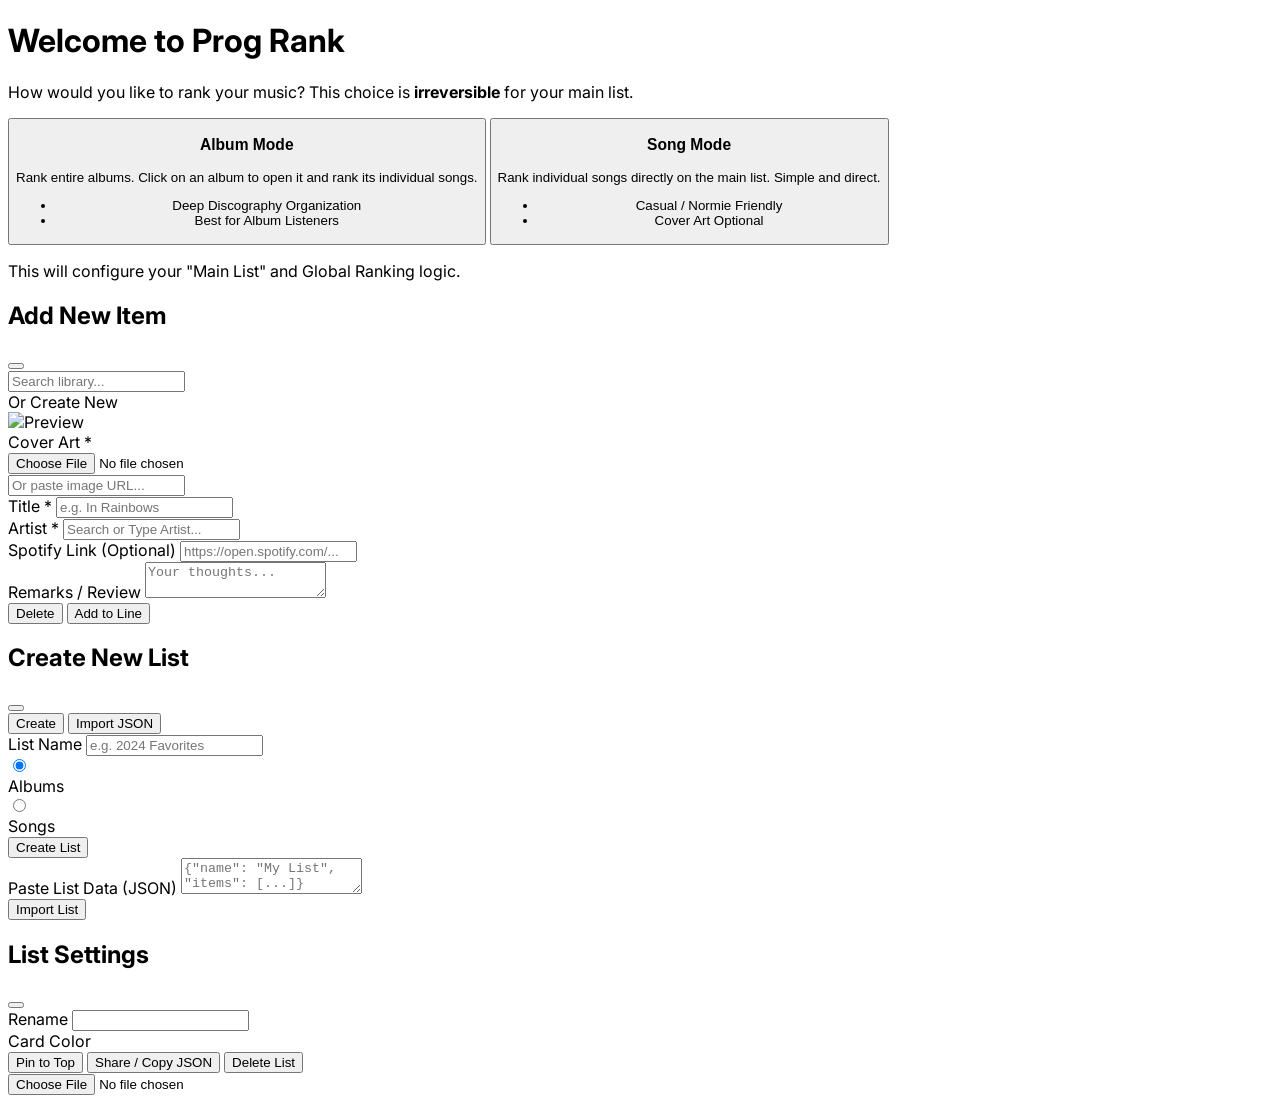
==== index.html @ d6fa0909 "early aplha version" ====
<!DOCTYPE html>
<html lang="en">
<head>
    <meta charset="UTF-8">
    <meta name="viewport" content="width=device-width, initial-scale=1.0">
    <title>Prog Rank</title>
    <!-- Tailwind CSS -->
    <script src="https://cdn.tailwindcss.com"></script>
    <!-- Lucide Icons -->
    <script src="https://unpkg.com/lucide@latest"></script>
    <!-- Google Fonts -->
    <style>
        @import url('https://fonts.googleapis.com/css2?family=Inter:wght@400;500;700;900&display=swap');
        
        body { font-family: 'Inter', sans-serif; }

        /* Custom Scrollbar */
        .custom-scrollbar::-webkit-scrollbar { width: 8px; height: 8px; }
        .custom-scrollbar::-webkit-scrollbar-track { background: #171717; }
        .custom-scrollbar::-webkit-scrollbar-thumb { background: #404040; border-radius: 4px; }
        .custom-scrollbar::-webkit-scrollbar-thumb:hover { background: #525252; }

        /* Dragging Classes */
        .dragging { opacity: 0.5; border: 2px dashed #a855f7; }
        
        /* Animation */
        @keyframes fadeInOut {
            0% { opacity: 0; transform: translateY(20px); }
            10% { opacity: 1; transform: translateY(0); }
            90% { opacity: 1; transform: translateY(0); }
            100% { opacity: 0; transform: translateY(-20px); }
        }
        .notification-toast { animation: fadeInOut 3s forwards; }

        /* Range Slider */
        input[type=range]::-webkit-slider-thumb {
            -webkit-appearance: none;
            height: 16px; width: 16px;
            border-radius: 50%; background: #a855f7;
            cursor: pointer; margin-top: -6px;
        }
        input[type=range]::-webkit-slider-runnable-track {
            width: 100%; height: 4px;
            cursor: pointer; background: #404040;
            border-radius: 2px;
        }
    </style>
</head>
<body class="bg-neutral-900 text-neutral-100 h-screen flex flex-col overflow-hidden selection:bg-purple-500 selection:text-white">

    <!-- Header -->
    <header class="p-4 border-b border-neutral-800 flex flex-col md:flex-row gap-4 md:items-center justify-between z-10 bg-neutral-900/95 backdrop-blur shrink-0 transition-all duration-300" id="header-container">
        <!-- Injected by JS -->
    </header>
    
    <!-- Global Search Results -->
    <div id="global-search-results" class="absolute top-[80px] left-4 right-4 md:left-20 md:w-96 bg-neutral-900 border border-neutral-700 rounded-xl shadow-2xl z-50 hidden max-h-96 overflow-y-auto custom-scrollbar"></div>

    <!-- Main Content Area -->
    <main id="main-content" class="flex-1 relative overflow-hidden w-full h-full">
        <!-- Content injected by JS -->
    </main>

    <!-- Notification Toast -->
    <div id="toast-container" class="fixed bottom-4 right-4 z-[100] flex flex-col gap-2 pointer-events-none"></div>

    <!-- Modal: Setup (First Time) -->
    <div id="setup-modal-overlay" class="fixed inset-0 z-[60] flex items-center justify-center p-4 bg-black/90 backdrop-blur-md hidden opacity-0 transition-opacity duration-200">
        <div class="bg-neutral-900 border border-neutral-700 w-full max-w-2xl rounded-2xl shadow-2xl overflow-hidden p-8">
            <h1 class="text-3xl font-black text-center mb-2 text-transparent bg-clip-text bg-gradient-to-r from-purple-400 to-pink-600">Welcome to Prog Rank</h1>
            <p class="text-center text-neutral-400 mb-8">How would you like to rank your music? This choice is <strong>irreversible</strong> for your main list.</p>
            
            <div class="grid grid-cols-1 md:grid-cols-2 gap-6">
                <button onclick="selectMainListType('albums')" class="group p-6 rounded-xl bg-neutral-800 border-2 border-neutral-700 hover:border-purple-500 hover:bg-neutral-800/80 transition-all text-left relative overflow-hidden">
                    <div class="absolute inset-0 bg-gradient-to-br from-purple-500/10 to-transparent opacity-0 group-hover:opacity-100 transition-opacity"></div>
                    <div class="w-12 h-12 bg-neutral-900 rounded-full flex items-center justify-center mb-4 text-purple-400 group-hover:scale-110 transition-transform"><i data-lucide="disc" class="w-6 h-6"></i></div>
                    <h3 class="text-xl font-bold text-white mb-2">Album Mode</h3>
                    <p class="text-sm text-neutral-400 leading-relaxed">Rank entire albums. Click on an album to open it and rank its individual songs.</p>
                    <ul class="mt-4 space-y-2 text-xs text-neutral-500">
                        <li class="flex items-center gap-2"><i data-lucide="check" class="w-3 h-3 text-green-500"></i> Deep Discography Organization</li>
                        <li class="flex items-center gap-2"><i data-lucide="check" class="w-3 h-3 text-green-500"></i> Best for Album Listeners</li>
                    </ul>
                </button>

                <button onclick="selectMainListType('songs')" class="group p-6 rounded-xl bg-neutral-800 border-2 border-neutral-700 hover:border-blue-500 hover:bg-neutral-800/80 transition-all text-left relative overflow-hidden">
                    <div class="absolute inset-0 bg-gradient-to-br from-blue-500/10 to-transparent opacity-0 group-hover:opacity-100 transition-opacity"></div>
                    <div class="w-12 h-12 bg-neutral-900 rounded-full flex items-center justify-center mb-4 text-blue-400 group-hover:scale-110 transition-transform"><i data-lucide="music" class="w-6 h-6"></i></div>
                    <h3 class="text-xl font-bold text-white mb-2">Song Mode</h3>
                    <p class="text-sm text-neutral-400 leading-relaxed">Rank individual songs directly on the main list. Simple and direct.</p>
                    <ul class="mt-4 space-y-2 text-xs text-neutral-500">
                        <li class="flex items-center gap-2"><i data-lucide="check" class="w-3 h-3 text-green-500"></i> Casual / Normie Friendly</li>
                        <li class="flex items-center gap-2"><i data-lucide="check" class="w-3 h-3 text-green-500"></i> Cover Art Optional</li>
                    </ul>
                </button>
            </div>
            <p class="mt-6 text-xs text-center text-neutral-600">This will configure your "Main List" and Global Ranking logic.</p>
        </div>
    </div>

    <!-- Modal: Add/Edit Item -->
    <div id="modal-overlay" class="fixed inset-0 z-50 flex items-center justify-center p-4 bg-black/60 backdrop-blur-sm hidden opacity-0 transition-opacity duration-200">
        <div class="bg-neutral-900 border border-neutral-700 w-full max-w-md rounded-2xl shadow-2xl overflow-hidden transform scale-95 transition-transform duration-200 flex flex-col max-h-[90vh]" id="modal-content">
            <div class="p-6 overflow-y-auto custom-scrollbar">
                <div class="flex justify-between items-center mb-6">
                    <h2 id="modal-title" class="text-2xl font-bold">Add New Item</h2>
                    <button id="btn-close-modal" class="text-neutral-500 hover:text-white">
                        <i data-lucide="x" class="w-6 h-6"></i>
                    </button>
                </div>

                <!-- Library Search -->
                <div id="library-search-section" class="mb-6 hidden">
                    <div class="relative">
                        <i data-lucide="search" class="absolute left-3 top-1/2 -translate-y-1/2 w-4 h-4 text-neutral-500"></i>
                        <input type="text" id="input-search-library" class="w-full bg-neutral-800 border-transparent focus:border-purple-500 focus:ring-0 rounded-lg pl-10 pr-4 py-2 text-white placeholder-neutral-500 text-sm" placeholder="Search library...">
                    </div>
                    <div id="library-results" class="mt-2 space-y-2 max-h-40 overflow-y-auto custom-scrollbar hidden"></div>
                    <div class="mt-4 flex items-center gap-2">
                        <div class="h-px bg-neutral-800 flex-1"></div>
                        <span class="text-xs text-neutral-500 uppercase">Or Create New</span>
                        <div class="h-px bg-neutral-800 flex-1"></div>
                    </div>
                </div>

                <!-- Form Fields -->
                <div class="space-y-4">
                    <!-- Image -->
                    <div class="flex flex-col items-center mb-4" id="cover-section">
                        <div id="cover-upload-trigger" class="w-32 h-32 rounded-xl bg-neutral-800 border-2 border-dashed border-neutral-600 hover:border-purple-500 hover:bg-neutral-800/80 cursor-pointer flex flex-col items-center justify-center transition-all overflow-hidden relative group mb-3">
                            <div id="cover-preview-container" class="w-full h-full absolute inset-0 hidden">
                                <img id="cover-preview" src="" alt="Preview" class="w-full h-full object-cover">
                                <div class="absolute inset-0 bg-black/50 flex items-center justify-center opacity-0 group-hover:opacity-100 transition-opacity">
                                    <i data-lucide="upload" class="w-6 h-6 text-white"></i>
                                </div>
                            </div>
                            <div id="cover-placeholder" class="flex flex-col items-center">
                                <i data-lucide="image" class="w-8 h-8 text-neutral-500 mb-2"></i>
                                <span class="text-xs text-neutral-400" id="cover-label-text">Cover Art *</span>
                            </div>
                        </div>
                        <input type="file" id="file-input" class="hidden" accept="image/*">
                        <div class="w-full relative" id="cover-url-container">
                            <i data-lucide="link" class="absolute left-3 top-1/2 -translate-y-1/2 w-3 h-3 text-neutral-500"></i>
                            <input type="text" id="input-cover-url" class="w-full bg-neutral-800 border-transparent focus:border-purple-500 focus:ring-0 rounded-lg pl-9 pr-3 py-1.5 text-xs text-white placeholder-neutral-500" placeholder="Or paste image URL...">
                        </div>
                    </div>

                    <div>
                        <label class="block text-xs uppercase tracking-wider text-neutral-500 mb-1" id="label-title">Title <span class="text-red-500">*</span></label>
                        <input type="text" id="input-title" class="w-full bg-neutral-800 border-transparent focus:border-purple-500 focus:ring-0 rounded-lg px-4 py-2 text-white placeholder-neutral-500 outline-none" placeholder="e.g. In Rainbows">
                    </div>

                    <div id="field-artist-container" class="relative">
                        <label class="block text-xs uppercase tracking-wider text-neutral-500 mb-1">Artist <span class="text-red-500">*</span></label>
                        <input type="text" id="input-artist" class="w-full bg-neutral-800 border-transparent focus:border-purple-500 focus:ring-0 rounded-lg px-4 py-2 text-white placeholder-neutral-500 outline-none" placeholder="Search or Type Artist...">
                        <div id="artist-suggestions" class="absolute left-0 right-0 top-full mt-1 bg-neutral-800 border border-neutral-700 rounded-lg shadow-xl z-50 hidden max-h-32 overflow-y-auto custom-scrollbar"></div>
                    </div>

                    <div id="field-link-container">
                        <label class="block text-xs uppercase tracking-wider text-neutral-500 mb-1">Spotify Link (Optional)</label>
                        <input type="text" id="input-link" class="w-full bg-neutral-800 border-transparent focus:border-purple-500 focus:ring-0 rounded-lg px-4 py-2 text-white placeholder-neutral-500 outline-none" placeholder="https://open.spotify.com/...">
                    </div>

                    <!-- Remarks Field -->
                    <div>
                        <label class="block text-xs uppercase tracking-wider text-neutral-500 mb-1">Remarks / Review</label>
                        <textarea id="input-remarks" class="w-full bg-neutral-800 border-transparent focus:border-purple-500 focus:ring-0 rounded-lg px-4 py-2 text-white placeholder-neutral-500 outline-none text-sm resize-none h-20" placeholder="Your thoughts..."></textarea>
                    </div>

                    <div class="pt-4 flex gap-3">
                        <button id="btn-delete" class="hidden flex-1 bg-red-500/10 hover:bg-red-500/20 text-red-500 py-2.5 rounded-lg font-bold transition-colors">
                            Delete
                        </button>
                        <button id="btn-save" class="flex-1 bg-white text-black hover:bg-neutral-200 py-2.5 rounded-lg font-bold transition-colors">
                            Add to Line
                        </button>
                    </div>
                </div>
            </div>
        </div>
    </div>

    <!-- Modal: Create/Import List -->
    <div id="list-modal-overlay" class="fixed inset-0 z-50 flex items-center justify-center p-4 bg-black/60 backdrop-blur-sm hidden opacity-0 transition-opacity duration-200">
        <div class="bg-neutral-900 border border-neutral-700 w-full max-w-md rounded-2xl shadow-2xl overflow-hidden transform scale-95 transition-transform duration-200">
            <div class="p-6">
                <div class="flex justify-between items-center mb-6">
                    <h2 class="text-2xl font-bold" id="list-modal-heading">Create New List</h2>
                    <button id="btn-close-list-modal" class="text-neutral-500 hover:text-white">
                        <i data-lucide="x" class="w-6 h-6"></i>
                    </button>
                </div>
                
                <div class="flex gap-4 mb-4 border-b border-neutral-800 pb-2" id="list-modal-tabs">
                    <button id="tab-create" class="text-sm font-bold text-white border-b-2 border-purple-500 pb-2 -mb-2.5">Create</button>
                    <button id="tab-import" class="text-sm font-bold text-neutral-500 hover:text-white pb-2">Import JSON</button>
                </div>

                <div id="view-create-list" class="space-y-4">
                    <div>
                        <label class="block text-xs uppercase tracking-wider text-neutral-500 mb-1">List Name</label>
                        <input type="text" id="input-list-name" class="w-full bg-neutral-800 border-transparent focus:border-purple-500 focus:ring-0 rounded-lg px-4 py-2 text-white placeholder-neutral-500 outline-none" placeholder="e.g. 2024 Favorites">
                    </div>
                    
                    <div class="grid grid-cols-2 gap-3">
                        <label class="cursor-pointer">
                            <input type="radio" name="new-list-type" value="albums" class="peer sr-only" checked>
                            <div class="p-3 rounded-lg border border-neutral-700 bg-neutral-800 peer-checked:border-purple-500 peer-checked:bg-purple-500/10 transition-all text-center">
                                <span class="font-bold text-sm block">Albums</span>
                            </div>
                        </label>
                        <label class="cursor-pointer">
                            <input type="radio" name="new-list-type" value="songs" class="peer sr-only">
                            <div class="p-3 rounded-lg border border-neutral-700 bg-neutral-800 peer-checked:border-blue-500 peer-checked:bg-blue-500/10 transition-all text-center">
                                <span class="font-bold text-sm block">Songs</span>
                            </div>
                        </label>
                    </div>

                    <button id="btn-create-list" class="w-full bg-white text-black hover:bg-neutral-200 py-2.5 rounded-lg font-bold transition-colors mt-4">Create List</button>
                </div>

                <div id="view-import-list" class="space-y-4 hidden">
                    <div>
                        <label class="block text-xs uppercase tracking-wider text-neutral-500 mb-1">Paste List Data (JSON)</label>
                        <textarea id="input-import-json" class="w-full h-32 bg-neutral-800 border-transparent focus:border-purple-500 focus:ring-0 rounded-lg px-4 py-2 text-white placeholder-neutral-500 outline-none text-xs font-mono" placeholder='{"name": "My List", "items": [...]}'></textarea>
                    </div>
                    <button id="btn-import-list" class="w-full bg-purple-600 text-white hover:bg-purple-500 py-2.5 rounded-lg font-bold transition-colors mt-4">Import List</button>
                </div>
            </div>
        </div>
    </div>

    <!-- Modal: List Options -->
    <div id="list-options-modal-overlay" class="fixed inset-0 z-50 flex items-center justify-center p-4 bg-black/60 backdrop-blur-sm hidden opacity-0 transition-opacity duration-200">
        <div class="bg-neutral-900 border border-neutral-700 w-full max-w-sm rounded-2xl shadow-2xl overflow-hidden transform scale-95 transition-transform duration-200">
            <div class="p-6">
                <div class="flex justify-between items-center mb-6">
                    <h2 class="text-xl font-bold">List Settings</h2>
                    <button id="btn-close-options-modal" class="text-neutral-500 hover:text-white">
                        <i data-lucide="x" class="w-6 h-6"></i>
                    </button>
                </div>
                
                <div class="space-y-4">
                    <div>
                        <label class="block text-xs uppercase tracking-wider text-neutral-500 mb-1">Rename</label>
                        <input type="text" id="input-rename-list" class="w-full bg-neutral-800 border-transparent focus:border-purple-500 focus:ring-0 rounded-lg px-4 py-2 text-white outline-none">
                    </div>
                    <div>
                        <label class="block text-xs uppercase tracking-wider text-neutral-500 mb-2">Card Color</label>
                        <div class="flex gap-2 flex-wrap" id="color-picker-container"></div>
                    </div>
                    <div class="pt-4 border-t border-neutral-800 mt-4 space-y-2">
                        <button id="btn-pin-list" class="w-full flex items-center justify-center gap-2 bg-neutral-800 hover:bg-neutral-700 text-white py-2.5 rounded-lg font-bold transition-colors">
                            <i data-lucide="pin" class="w-4 h-4"></i> Pin to Top
                        </button>
                        <button id="btn-share-list" class="w-full flex items-center justify-center gap-2 bg-neutral-800 hover:bg-neutral-700 text-white py-2.5 rounded-lg font-bold transition-colors">
                            <i data-lucide="share-2" class="w-4 h-4"></i> Share / Copy JSON
                        </button>
                        <button id="btn-delete-list" class="w-full flex items-center justify-center gap-2 bg-red-500/10 hover:bg-red-500/20 text-red-500 py-2.5 rounded-lg font-bold transition-colors">
                            <i data-lucide="trash-2" class="w-4 h-4"></i> Delete List
                        </button>
                    </div>
                </div>
            </div>
        </div>
    </div>

    <!-- Modal: Artist Profile Pic Upload -->
    <input type="file" id="artist-pic-input" class="hidden" accept="image/*">

    <script>
        const STORAGE_KEY = 'prog_rank_data_v1';
        const LIST_COLORS = ['bg-neutral-800', 'bg-red-900/40', 'bg-orange-900/40', 'bg-amber-900/40', 'bg-green-900/40', 'bg-emerald-900/40', 'bg-teal-900/40', 'bg-cyan-900/40', 'bg-sky-900/40', 'bg-blue-900/40', 'bg-indigo-900/40', 'bg-violet-900/40', 'bg-purple-900/40', 'bg-fuchsia-900/40', 'bg-pink-900/40', 'bg-rose-900/40'];

        const generateId = () => {
            if (typeof crypto !== 'undefined' && crypto.randomUUID) return crypto.randomUUID();
            return 'id-' + Date.now() + '-' + Math.random().toString(36).substr(2, 9);
        };

        const showToast = (message) => {
            const container = document.getElementById('toast-container');
            const toast = document.createElement('div');
            toast.className = 'bg-neutral-800 border border-neutral-600 text-white px-4 py-3 rounded-lg shadow-xl flex items-center gap-3 notification-toast pointer-events-auto';
            toast.innerHTML = `<i data-lucide="info" class="w-5 h-5 text-purple-400"></i> <span class="text-sm font-medium">${message}</span>`;
            container.appendChild(toast);
            lucide.createIcons({ root: toast });
            setTimeout(() => toast.remove(), 3000);
        };

        let state = {
            mainListType: null, // 'albums' | 'songs'
            library: [],
            lists: [],
            artists: {}, 
            
            history: [], 
            currentView: 'dashboard', 
            activeListId: null,
            activeAlbumId: null,
            activeArtistName: null,
            
            viewMode: 'horizontal',
            showMetrics: false,
            zoomLevel: 1,
            isReadOnly: false, 
            globalSort: 'avg', // 'avg' | 'user'
            calibrateGlobal: false, // NEW
            
            isDragging: false,
            draggedId: null,
            dragStartX: 0,
            isClickCandidate: false,
            
            modalOpen: false,
            editMode: false,
            editId: null,
            tempItem: { title: '', artist: '', link: '', cover: '', remarks: '' },
            originalItemForEdit: null,
            
            listModalOpen: false,
            listOptionsOpen: false,
            optionsListId: null,
            deleteConfirmState: false,
            draggedListIdx: null
        };

        // DOM Element References (Cached)
        const els = {
            header: document.getElementById('header-container'),
            mainContent: document.getElementById('main-content'),
            searchResults: document.getElementById('global-search-results'),
            setupModalOverlay: document.getElementById('setup-modal-overlay'),
            modalOverlay: document.getElementById('modal-overlay'),
            modalContent: document.getElementById('modal-content'),
            modalTitle: document.getElementById('modal-title'),
            btnCloseModal: document.getElementById('btn-close-modal'),
            coverSection: document.getElementById('cover-section'),
            coverTrigger: document.getElementById('cover-upload-trigger'),
            fileInput: document.getElementById('file-input'),
            inputCoverUrl: document.getElementById('input-cover-url'),
            coverUrlContainer: document.getElementById('cover-url-container'),
            coverPreviewContainer: document.getElementById('cover-preview-container'),
            coverPreview: document.getElementById('cover-preview'),
            coverPlaceholder: document.getElementById('cover-placeholder'),
            coverLabelText: document.getElementById('cover-label-text'),
            inputTitle: document.getElementById('input-title'),
            inputArtist: document.getElementById('input-artist'),
            artistSuggestions: document.getElementById('artist-suggestions'),
            inputLink: document.getElementById('input-link'),
            inputRemarks: document.getElementById('input-remarks'),
            fieldArtist: document.getElementById('field-artist-container'),
            fieldLink: document.getElementById('field-link-container'),
            labelTitle: document.getElementById('label-title'),
            btnSave: document.getElementById('btn-save'),
            btnDelete: document.getElementById('btn-delete'),
            searchSection: document.getElementById('library-search-section'),
            inputSearchLib: document.getElementById('input-search-library'),
            libraryResults: document.getElementById('library-results'),
            listModalOverlay: document.getElementById('list-modal-overlay'),
            btnCloseListModal: document.getElementById('btn-close-list-modal'),
            inputListName: document.getElementById('input-list-name'),
            inputImportJson: document.getElementById('input-import-json'),
            btnCreateList: document.getElementById('btn-create-list'),
            btnImportList: document.getElementById('btn-import-list'),
            tabCreate: document.getElementById('tab-create'),
            tabImport: document.getElementById('tab-import'),
            viewCreateList: document.getElementById('view-create-list'),
            viewImportList: document.getElementById('view-import-list'),
            listModalHeading: document.getElementById('list-modal-heading'),
            listOptionsOverlay: document.getElementById('list-options-modal-overlay'),
            btnCloseOptionsModal: document.getElementById('btn-close-options-modal'),
            inputRenameList: document.getElementById('input-rename-list'),
            colorPickerContainer: document.getElementById('color-picker-container'),
            btnDeleteList: document.getElementById('btn-delete-list'),
            btnShareList: document.getElementById('btn-share-list'),
            btnPinList: document.getElementById('btn-pin-list'),
            artistPicInput: document.getElementById('artist-pic-input')
        };

        // --- Core Functions ---

        function init() {
            // VibeScale V5 -> Prog Rank V1 migration
            const legacyKey = 'album_ranker_data_v5';
            const savedLegacy = localStorage.getItem(legacyKey);
            const saved = localStorage.getItem(STORAGE_KEY);
            
            if (saved) {
                const parsed = JSON.parse(saved);
                state.library = parsed.library || [];
                state.lists = parsed.lists || [];
                state.artists = parsed.artists || {};
                state.mainListType = parsed.mainListType || null;
            } else if (savedLegacy) {
                // Migration
                const parsed = JSON.parse(savedLegacy);
                state.library = parsed.library || [];
                state.lists = parsed.lists || [];
                state.artists = parsed.artists || {};
                // Legacy users are assumed to be using 'albums' mode
                state.mainListType = 'albums';
                state.lists.forEach(l => l.type = 'albums');
            }

            // Check Setup
            if (!state.mainListType) {
                // If we have lists but no type (unlikely due to above, but safe check), default to albums
                if (state.lists.length > 0 && state.lists[0].items.length > 0) {
                    state.mainListType = 'albums';
                    state.lists.forEach(l => l.type = 'albums');
                } else {
                    // Show Setup Modal
                    renderSetupModal();
                }
            }

            if (!state.lists.some(l => l.isMain)) {
                // Create default if missing
                if(state.mainListType) {
                   createDefaultMainList();
                }
            }
            
            setupEventListeners();
            render();
            renderColorPicker();
        }

        function createDefaultMainList() {
            state.lists.push({
                id: generateId(),
                name: state.mainListType === 'albums' ? "My Album Rankings" : "My Song Rankings",
                items: [],
                color: 'bg-neutral-800',
                isMain: true,
                isPinned: true,
                type: state.mainListType
            });
            saveData();
        }

        function selectMainListType(type) {
            state.mainListType = type;
            els.setupModalOverlay.classList.add('opacity-0');
            setTimeout(() => els.setupModalOverlay.classList.add('hidden'), 200);
            
            // Wipe lists and start fresh if they had nothing (which they shouldnt if they saw modal)
            state.lists = [];
            createDefaultMainList();
            saveData();
            render();
        }

        function renderSetupModal() {
            els.setupModalOverlay.classList.remove('hidden');
            setTimeout(() => els.setupModalOverlay.classList.remove('opacity-0'), 10);
            lucide.createIcons({ root: els.setupModalOverlay });
        }

        function saveData() {
            localStorage.setItem(STORAGE_KEY, JSON.stringify({
                library: state.library,
                lists: state.lists,
                artists: state.artists,
                mainListType: state.mainListType
            }));
            render();
        }

        function saveDataNoRender() {
            localStorage.setItem(STORAGE_KEY, JSON.stringify({
                library: state.library,
                lists: state.lists,
                artists: state.artists,
                mainListType: state.mainListType
            }));
        }

        function renderColorPicker() {
            els.colorPickerContainer.innerHTML = '';
            LIST_COLORS.forEach(color => {
                const btn = document.createElement('button');
                btn.className = `w-8 h-8 rounded-full ${color} border-2 border-transparent hover:border-white transition-all`;
                btn.onclick = () => updateListColor(color);
                els.colorPickerContainer.appendChild(btn);
            });
        }

        function getArtistStats(artistName) {
            const mainList = state.lists.find(l => l.isMain);
            if (!mainList) return { avg: 0, count: 0 };
            
            const artistItems = mainList.items.filter(i => i.artist.toLowerCase() === artistName.toLowerCase());
            
            if (artistItems.length === 0) return { avg: 0, count: 0 };
            
            // Logic differs by mode
            if (state.mainListType === 'albums') {
                const total = artistItems.reduce((sum, alb) => sum + alb.score, 0);
                return {
                    avg: (total / artistItems.length).toFixed(1),
                    count: artistItems.length
                };
            } else {
                // Song Mode
                // Items ARE songs
                const total = artistItems.reduce((sum, song) => sum + song.score, 0);
                return {
                    avg: (total / artistItems.length).toFixed(1),
                    count: artistItems.length
                };
            }
        }

        function getArtistProfilePic(artistName) {
            const artistData = state.artists[artistName];
            if (artistData && artistData.profilePic) return artistData.profilePic;
            
            // Fallback to highest rated album/song cover
            const matches = state.library.filter(l => l.artist.toLowerCase() === artistName.toLowerCase() && l.cover);
            if (matches.length > 0) return matches[0].cover;
            return null;
        }

        // --- Navigation ---
        function navigateTo(view, params = {}) {
            state.history.push({
                view: state.currentView,
                activeListId: state.activeListId,
                activeAlbumId: state.activeAlbumId,
                activeArtistName: state.activeArtistName,
                isReadOnly: state.isReadOnly,
                zoomLevel: state.zoomLevel,
                calibrateGlobal: state.calibrateGlobal
            });

            state.currentView = view;
            state.activeListId = params.listId || null;
            state.activeAlbumId = params.albumId || null;
            state.activeArtistName = params.artistName || null;
            state.isReadOnly = params.readOnly || false;
            state.zoomLevel = params.zoom || 1;
            
            els.searchResults.classList.add('hidden');
            render();
        }

        function goBack() {
            if (state.history.length > 0) {
                const prev = state.history.pop();
                state.currentView = prev.view;
                state.activeListId = prev.activeListId;
                state.activeAlbumId = prev.activeAlbumId;
                state.activeArtistName = prev.activeArtistName;
                state.isReadOnly = prev.isReadOnly;
                state.zoomLevel = prev.zoomLevel;
                state.calibrateGlobal = prev.calibrateGlobal;
                render();
            } else {
                goHome(); 
            }
        }

        function goHome() {
            state.history = []; 
            state.currentView = 'dashboard';
            state.activeListId = null;
            state.activeAlbumId = null;
            state.activeArtistName = null;
            state.isReadOnly = false;
            els.searchResults.classList.add('hidden');
            render();
        }

        function goToList(listId) {
            navigateTo('list', { listId });
        }

        function goToAlbum(albumId, listId = null) {
            // Only valid for Album lists
            const list = state.lists.find(l => l.id === (listId || state.activeListId));
            if (list && list.type === 'songs') {
                // If song mode, maybe open details modal instead of navigating
                const song = list.items.find(i => i.id === albumId);
                if(song) openModal(song);
                return;
            }
            const lid = listId || state.activeListId;
            navigateTo('album', { albumId, listId: lid });
        }

        function goToArtistProfile(artistName) {
            navigateTo('artistProfile', { artistName });
        }

        function goToArtistAutoList(type) {
            // Type: 'albums' or 'songs'
            // If main list is songs, 'albums' auto list is impossible.
            if (state.mainListType === 'songs' && type === 'albums') return;
            navigateTo('artistAutoList', { listId: 'auto-' + type, readOnly: true, artistName: state.activeArtistName });
        }

        function goToComparison() {
            navigateTo('comparison', { artistName: state.activeArtistName });
        }

        function goToGlobalArtistRankings() {
            navigateTo('globalArtistRankings');
        }

        // --- Data Helpers ---
        function getActiveList() {
            if (state.activeListId && state.activeListId.startsWith('auto-')) {
                const mainList = state.lists.find(l => l.isMain) || state.lists[0];
                const artistName = state.activeArtistName;
                
                if (state.activeListId === 'auto-albums') {
                    const artistAlbums = mainList.items.filter(i => i.artist.toLowerCase() === artistName.toLowerCase());
                    return { name: `${artistName} Albums (Main)`, items: artistAlbums, isAuto: true, type: 'albums' };
                } else if (state.activeListId === 'auto-songs') {
                    // If Main List is Albums: Aggregate songs from albums
                    // If Main List is Songs: Just filter songs
                    if (state.mainListType === 'albums') {
                        const artistAlbums = mainList.items.filter(i => i.artist.toLowerCase() === artistName.toLowerCase());
                        let allSongs = [];
                        artistAlbums.forEach(alb => {
                            if(alb.songs) allSongs = allSongs.concat(alb.songs.map(s => ({...s, cover: alb.cover, artist: artistName})));
                        });
                        return { name: `${artistName} Songs (Main)`, items: allSongs, isAuto: true, type: 'songs' };
                    } else {
                         const artistSongs = mainList.items.filter(i => i.artist.toLowerCase() === artistName.toLowerCase());
                         return { name: `${artistName} Songs (Main)`, items: artistSongs, isAuto: true, type: 'songs' };
                    }
                }
            }
            return state.lists.find(l => l.id === state.activeListId);
        }

        function getActiveAlbum() {
            const list = getActiveList();
            if (!list) return null;
            if (list.type === 'songs' || state.activeListId === 'auto-songs') return null;
            return list.items.find(a => a.id === state.activeAlbumId);
        }

        function getCurrentItems() {
            if (state.currentView === 'album') {
                const album = getActiveAlbum();
                return album ? album.songs : [];
            } else if (state.currentView === 'list' || state.currentView === 'artistAutoList') {
                const list = getActiveList();
                return list ? list.items : [];
            }
            return [];
        }

        function getStats() {
            const list = getCurrentItems();
            if (!list || list.length === 0) return { min: 0, max: 100, range: 100 };
            const scores = list.map(a => a.score);
            const min = Math.min(0, ...scores);
            const max = Math.max(100, ...scores);
            return { min, max, range: max - min };
        }

        function getMetric(score) {
            const { min, range } = getStats();
            const normalized = (score - min) / range;
            return (normalized * 10).toFixed(1);
        }

        function getDynamicSize() {
            const { range } = getStats();
            const baseSize = 56;
            const scaleFactor = Math.sqrt(100 / Math.max(100, range));
            return Math.max(24, baseSize * scaleFactor);
        }

        // --- View Actions ---
        function toggleMetrics() {
            state.showMetrics = !state.showMetrics;
            render();
        }

        function toggleCalibration() {
            state.calibrateGlobal = !state.calibrateGlobal;
            render();
        }

        function setViewMode(mode) {
            state.viewMode = mode;
            render();
        }

        function zoomIn() {
            if (state.zoomLevel < 5) {
                state.zoomLevel += 0.5;
                render();
            }
        }

        function zoomOut() {
            if (state.zoomLevel > 1) {
                state.zoomLevel -= 0.5;
                render();
            }
        }

        function setGlobalSort(type) {
            state.globalSort = type;
            render();
        }

        function deleteArtist(artistName) {
            const safeName = artistName.replace(/'/g, "\\'");
            if(confirm(`Are you sure you want to delete ${artistName}? This will not remove their items from lists.`)) {
                delete state.artists[artistName];
                saveData();
                if(state.currentView === 'artistProfile' && state.activeArtistName === artistName) {
                    goBack();
                }
                showToast("Artist profile data deleted.");
            }
        }

        function openDiscographyList() {
            const artistName = state.activeArtistName;
            const listName = `Discography: ${artistName}`;
            let list = state.lists.find(l => l.name === listName);

            // Determine list type based on library content
            // The library structure depends on how items were added.
            // If main list is songs, library has songs. If albums, library has albums.
            // We'll trust state.mainListType for the created list type.
            
            if (!list) {
                const artistItems = state.library.filter(a => a.artist.toLowerCase() === artistName.toLowerCase());
                
                if (artistItems.length === 0) {
                    showToast("No items found for this artist in library.");
                    return;
                }
                
                list = {
                    id: generateId(),
                    name: listName,
                    color: 'bg-neutral-800',
                    type: state.mainListType || 'albums',
                    items: artistItems.map(libItem => ({
                        id: generateId(),
                        score: 50,
                        color: 'from-gray-700 to-gray-900',
                        title: libItem.title,
                        artist: libItem.artist,
                        cover: libItem.cover,
                        link: libItem.link,
                        songs: libItem.defaultSongs ? JSON.parse(JSON.stringify(libItem.defaultSongs)) : []
                    }))
                };
                state.lists.push(list);
                saveData();
                showToast(`Created new list: ${listName}`);
            } else {
                // Sync from library
                const artistItems = state.library.filter(a => a.artist.toLowerCase() === artistName.toLowerCase());
                let addedCount = 0;
                artistItems.forEach(libItem => {
                    const exists = list.items.find(i => i.title.toLowerCase() === libItem.title.toLowerCase());
                    if (!exists) {
                        list.items.push({
                            id: generateId(),
                            score: 50,
                            color: 'from-gray-700 to-gray-900',
                            title: libItem.title,
                            artist: libItem.artist,
                            cover: libItem.cover,
                            link: libItem.link,
                            songs: libItem.defaultSongs ? JSON.parse(JSON.stringify(libItem.defaultSongs)) : []
                        });
                        addedCount++;
                    }
                });
                if(addedCount > 0) {
                    saveData();
                    showToast(`Added ${addedCount} new items to list.`);
                }
            }
            
            goToList(list.id);
        }

        // --- List Modal Functions ---
        function openListModal() {
            setListModalTab('create');
            els.listModalOverlay.classList.remove('hidden');
            setTimeout(() => els.listModalOverlay.classList.remove('opacity-0'), 10);
        }

        function closeListModal() {
            els.listModalOverlay.classList.add('opacity-0');
            setTimeout(() => els.listModalOverlay.classList.add('hidden'), 200);
        }

        function setListModalTab(tab) {
            if (tab === 'create') {
                els.tabCreate.className = 'text-sm font-bold text-white border-b-2 border-purple-500 pb-2 -mb-2.5';
                els.tabImport.className = 'text-sm font-bold text-neutral-500 hover:text-white pb-2';
                els.viewCreateList.classList.remove('hidden');
                els.viewImportList.classList.add('hidden');
                els.listModalHeading.innerText = 'Create New List';
                els.inputListName.value = '';
                els.inputListName.focus();
                // Reset radio to mainListType or 'albums'
                const radios = document.getElementsByName('new-list-type');
                for(let r of radios) {
                    if (r.value === (state.mainListType || 'albums')) r.checked = true;
                }
            } else {
                els.tabImport.className = 'text-sm font-bold text-white border-b-2 border-purple-500 pb-2 -mb-2.5';
                els.tabCreate.className = 'text-sm font-bold text-neutral-500 hover:text-white pb-2';
                els.viewImportList.classList.remove('hidden');
                els.viewCreateList.classList.add('hidden');
                els.listModalHeading.innerText = 'Import List';
                els.inputImportJson.value = '';
                els.inputImportJson.focus();
            }
        }

        function createNewList() {
            const name = els.inputListName.value.trim();
            if (!name) return;
            const typeRadio = document.querySelector('input[name="new-list-type"]:checked');
            const type = typeRadio ? typeRadio.value : 'albums';

            state.lists.push({
                id: generateId(),
                name: name,
                items: [],
                color: 'bg-neutral-800',
                type: type
            });
            saveData();
            closeListModal();
        }

        function importList() {
            try {
                const json = els.inputImportJson.value.trim();
                if(!json) return;
                
                const data = JSON.parse(json);
                if (!data.items || !Array.isArray(data.items)) throw new Error("Invalid Format");

                let baseName = data.name || "Imported List";
                let newName = baseName;
                let counter = 1;
                while(state.lists.find(l => l.name === newName)) {
                    counter++;
                    newName = `${baseName} ${counter}`;
                }

                // Try to infer type if missing (check for songs property in items)
                let type = data.type || 'albums';
                if (!data.type && data.items.length > 0) {
                     // Heuristic: if items have 'songs' array that is not empty, it's albums.
                     // But some albums have 0 songs. 
                     // Default to albums if ambiguous.
                }

                const newItems = data.items.map(item => ({
                    ...item,
                    id: generateId(),
                    songs: (item.songs || []).map(s => ({ ...s, id: generateId() }))
                }));

                newItems.forEach(item => addToLibrary(item));

                state.lists.push({
                    id: generateId(),
                    name: newName,
                    color: data.color || 'bg-neutral-800',
                    items: newItems,
                    type: type
                });

                saveData();
                closeListModal();
                showToast(`Imported "${newName}" successfully!`);
            } catch (e) {
                alert("Invalid JSON format.");
            }
        }

        // --- Modals & CRUD ---
        function openModal(item = null) {
            state.modalOpen = true;
            state.editMode = !!item;
            state.editId = item ? item.id : null;
            
            if (item) {
                state.tempItem = { ...item, remarks: item.remarks || '' };
                state.originalItemForEdit = { ...item };
            } else {
                state.tempItem = { title: '', artist: '', link: '', cover: '', remarks: '' };
                state.originalItemForEdit = null;
            }
            updateModalUI();
            els.modalOverlay.classList.remove('hidden');
            setTimeout(() => els.modalOverlay.classList.remove('opacity-0'), 10);
        }

        function closeModal() {
            state.modalOpen = false;
            els.modalOverlay.classList.add('opacity-0');
            setTimeout(() => els.modalOverlay.classList.add('hidden'), 200);
            els.artistSuggestions.classList.add('hidden');
        }

        function updateModalUI() {
            const list = getActiveList();
            const listType = list ? list.type : 'albums';
            const isSongInAlbumView = state.currentView === 'album'; // Viewing songs inside an album
            const isSongModeList = listType === 'songs';

            // Title Label
            if (isSongInAlbumView || isSongModeList) {
                els.modalTitle.innerText = state.editMode ? 'Edit Song' : 'Add Song';
                els.labelTitle.innerHTML = 'Song Title <span class="text-red-500">*</span>';
                els.inputTitle.placeholder = "e.g. Reckoner";
            } else {
                els.modalTitle.innerText = state.editMode ? 'Edit Album' : 'Add Album';
                els.labelTitle.innerHTML = 'Album Title <span class="text-red-500">*</span>';
                els.inputTitle.placeholder = "e.g. In Rainbows";
            }
            
            if (state.isReadOnly) els.modalTitle.innerText = 'View Details';

            // Visibility
            // Library Search: Only if adding new item in List View (not song-in-album view)
            els.searchSection.classList.toggle('hidden', state.editMode || isSongInAlbumView || state.isReadOnly);
            
            // Cover: Optional for songs, required for albums (UI indication)
            els.coverSection.classList.toggle('hidden', isSongInAlbumView); // Hide cover for song-in-album
            if (isSongModeList) {
                els.coverLabelText.innerText = "Cover Art (Optional)";
            } else {
                els.coverLabelText.innerText = "Cover Art *";
            }

            // Artist: Hidden for song-in-album, Required for List Items
            els.fieldArtist.classList.toggle('hidden', isSongInAlbumView);
            
            // Link/Remarks always visible
            
            // Populate
            els.inputTitle.value = state.tempItem.title || '';
            els.inputArtist.value = state.tempItem.artist || '';
            els.inputLink.value = state.tempItem.link || '';
            els.inputRemarks.value = state.tempItem.remarks || '';
            
            const isBase64 = state.tempItem.cover && state.tempItem.cover.startsWith('data:');
            els.inputCoverUrl.value = isBase64 ? '' : (state.tempItem.cover || '');

            if (state.tempItem.cover && !isSongInAlbumView) {
                els.coverPreview.src = state.tempItem.cover;
                els.coverPreviewContainer.classList.remove('hidden');
                els.coverPlaceholder.classList.add('hidden');
            } else {
                els.coverPreviewContainer.classList.add('hidden');
                els.coverPlaceholder.classList.remove('hidden');
            }

            // Read Only Handling
            if (state.isReadOnly) {
                els.btnSave.classList.add('hidden');
                els.btnDelete.classList.add('hidden');
                els.inputTitle.disabled = true;
                els.inputArtist.disabled = true;
                els.inputRemarks.disabled = true;
                els.inputLink.disabled = true;
            } else {
                els.btnSave.classList.remove('hidden');
                els.btnDelete.classList.toggle('hidden', !state.editMode);
                els.inputTitle.disabled = false;
                els.inputArtist.disabled = false;
                els.inputRemarks.disabled = false;
                els.inputLink.disabled = false;
            }
        }

        function handleImageUpload(e) {
            const file = e.target.files[0];
            if (file) {
                const reader = new FileReader();
                reader.onloadend = () => {
                    state.tempItem.cover = reader.result;
                    els.inputCoverUrl.value = '';
                    updateModalUI();
                };
                reader.readAsDataURL(file);
            }
        }

        function saveItem() {
            const list = getActiveList();
            const listType = list ? list.type : 'albums';
            const isSongInAlbumView = state.currentView === 'album';

            // Validation
            if (!state.tempItem.title) return showToast("Title is required!");
            
            // Artist Check
            if (!isSongInAlbumView && !state.isReadOnly && !state.tempItem.artist) return showToast("Artist is required!");
            
            // Cover Logic
            const urlValue = els.inputCoverUrl.value.trim();
            if (urlValue) state.tempItem.cover = urlValue;
            
            // Cover Validation
            if (!isSongInAlbumView && !state.editMode && !state.tempItem.cover && listType === 'albums') {
                return showToast("Cover Image is required for Albums!");
            }

            // Save Logic
            if (isSongInAlbumView) {
                const album = getActiveAlbum();
                if (state.editMode) {
                    album.songs = album.songs.map(s => s.id === state.editId ? { ...s, title: state.tempItem.title, remarks: state.tempItem.remarks, link: state.tempItem.link } : s);
                } else {
                    album.songs.push({ id: generateId(), title: state.tempItem.title, score: 50, remarks: state.tempItem.remarks, link: state.tempItem.link });
                }
            } else {
                if (state.editMode) {
                    list.items = list.items.map(i => i.id === state.editId ? { ...i, ...state.tempItem } : i);
                    // Sync Library
                    if (state.originalItemForEdit) {
                        const orig = state.originalItemForEdit;
                        const curr = state.tempItem;
                        if (orig.title !== curr.title || orig.artist !== curr.artist || orig.cover !== curr.cover) {
                            updateLibraryEntry(orig.title, orig.artist, curr.title, curr.artist, curr.cover, curr.link);
                        }
                    }
                } else {
                    const newId = generateId();
                    const colors = ['purple', 'blue', 'green', 'pink', 'orange'];
                    const randColor = colors[Math.floor(Math.random() * colors.length)];
                    const newItem = {
                        id: newId,
                        score: 50,
                        color: `from-${randColor}-500 to-gray-700`,
                        songs: [],
                        ...state.tempItem
                    };
                    list.items.push(newItem);
                    addToLibrary(newItem);
                }
            }
            saveData();
            closeModal();
        }

        function deleteItem(id) {
            if (state.currentView === 'album') {
                const album = getActiveAlbum();
                album.songs = album.songs.filter(s => s.id !== id);
            } else {
                const list = getActiveList();
                list.items = list.items.filter(i => i.id !== id);
            }
            saveData();
        }

        function updateLibraryEntry(oldTitle, oldArtist, newTitle, newArtist, newCover, newLink) {
            const entry = state.library.find(l => l.title.toLowerCase() === oldTitle.toLowerCase() && l.artist.toLowerCase() === oldArtist.toLowerCase());
            if (entry) {
                entry.title = newTitle; entry.artist = newArtist;
                if (newCover) entry.cover = newCover;
                if (newLink) entry.link = newLink;
            } else {
                addToLibrary({ title: newTitle, artist: newArtist, cover: newCover, link: newLink });
            }
        }

        function addToLibrary(item) {
            const exists = state.library.some(l => l.title.toLowerCase() === item.title.toLowerCase() && l.artist.toLowerCase() === item.artist.toLowerCase());
            if (!exists) {
                state.library.push({
                    id: generateId(),
                    title: item.title,
                    artist: item.artist,
                    cover: item.cover,
                    link: item.link,
                    defaultSongs: item.songs ? JSON.parse(JSON.stringify(item.songs)) : []
                });
            }
        }

        function handleArtistPicUpload(e) {
            const file = e.target.files[0];
            if (!file) return;
            const reader = new FileReader();
            reader.onloadend = () => {
                if (!state.artists[state.activeArtistName]) state.artists[state.activeArtistName] = { userScore: 0 };
                state.artists[state.activeArtistName].profilePic = reader.result;
                saveData();
                renderArtistProfile();
            };
            reader.readAsDataURL(file);
        }

        function updateArtistUserScore(val) {
            if (!state.artists[state.activeArtistName]) state.artists[state.activeArtistName] = { userScore: 0 };
            
            const numVal = parseFloat(val);
            state.artists[state.activeArtistName].userScore = numVal;
            
            const display = document.getElementById('user-score-display');
            const slider = document.getElementById('artist-score-slider');
            const input = document.getElementById('artist-score-input');
            
            if(display) display.innerText = numVal;
            if(slider && document.activeElement !== slider) slider.value = numVal;
            if(input && document.activeElement !== input) input.value = numVal;
            
            saveDataNoRender();
        }

        // --- Renderers ---
        function render() {
            renderHeader();
            if (state.currentView === 'dashboard') renderDashboard();
            else if (state.currentView === 'artistProfile') renderArtistProfile();
            else if (state.currentView === 'globalArtistRankings') renderGlobalArtistRankings();
            else if (state.currentView === 'comparison') renderComparison();
            else renderMainArea();
            lucide.createIcons({ root: document.body });
        }

        function renderHeader() {
            const isDash = state.currentView === 'dashboard';
            const isProfile = state.currentView === 'artistProfile';
            const isGlobal = state.currentView === 'globalArtistRankings';
            const isComparison = state.currentView === 'comparison';
            
            let title = 'Prog Rank';
            let subtitle = '';
            
            if (!isDash) {
                if (isProfile) { title = state.activeArtistName; subtitle = 'Artist Profile'; }
                else if (isGlobal) { title = 'Global Rankings'; subtitle = 'All Artists'; }
                else if (isComparison) { title = 'Comparison'; subtitle = state.activeArtistName; }
                else if (state.currentView === 'list' || state.currentView === 'artistAutoList') {
                    const list = getActiveList();
                    title = list ? list.name : 'List';
                    subtitle = list ? (list.isAuto ? 'Auto-Ranked' : (list.type === 'songs' ? 'Song Ranking' : 'Album Ranking')) : '';
                } else if (state.currentView === 'album') {
                    const alb = getActiveAlbum();
                    title = alb ? alb.title : 'Album';
                    subtitle = 'Song Ranking';
                }
            }

            const backBtn = !isDash ? `<button onclick="goBack()" class="bg-neutral-800 p-2 rounded-lg hover:bg-neutral-700 transition-colors mr-2"><i data-lucide="arrow-left" class="w-5 h-5 text-white"></i></button>` : '';
            const homeBtn = !isDash ? `<button onclick="goHome()" class="bg-neutral-800 p-2 rounded-lg hover:bg-neutral-700 transition-colors mr-4"><i data-lucide="home" class="w-5 h-5 text-white"></i></button>` : '';
            
            const zoomControls = (state.viewMode === 'horizontal' && !isDash && !isProfile && !isGlobal && !isComparison) ? `
                <div class="flex bg-neutral-800 rounded-lg p-1 mr-2 hidden md:flex">
                    <button onclick="zoomOut()" class="p-1.5 hover:text-white text-neutral-400"><i data-lucide="minus" class="w-4 h-4"></i></button>
                    <span class="px-2 text-xs flex items-center text-neutral-500 font-mono">${state.zoomLevel}x</span>
                    <button onclick="zoomIn()" class="p-1.5 hover:text-white text-neutral-400"><i data-lucide="plus" class="w-4 h-4"></i></button>
                </div>` : '';

            const searchBar = `
                <div class="relative w-full max-w-md mx-4 hidden md:block">
                    <i data-lucide="search" class="absolute left-3 top-1/2 -translate-y-1/2 w-4 h-4 text-neutral-500"></i>
                    <input type="text" id="dashboard-search" class="w-full bg-neutral-800 border-transparent focus:border-purple-500 focus:ring-0 rounded-full pl-10 pr-4 py-2 text-white placeholder-neutral-500 text-sm transition-all shadow-sm focus:shadow-md" placeholder="Search...">
                </div>`;

            const rightActions = isDash ? `
                <button onclick="goToGlobalArtistRankings()" class="p-2 hover:bg-neutral-800 rounded-lg text-neutral-400 hover:text-white mr-2" title="All Artist Rankings"><i data-lucide="trophy" class="w-5 h-5"></i></button>
                <button onclick="openListModal()" class="flex items-center gap-2 bg-white text-neutral-900 px-4 py-2 rounded-full text-sm font-bold hover:bg-neutral-200 transition-colors"><i data-lucide="plus" class="w-4 h-4"></i> New List</button>
            ` : (isProfile || isGlobal || isComparison) ? '' : `
                <div class="flex items-center gap-2">
                    <button onclick="toggleMetrics()" class="hidden md:block px-3 py-1.5 rounded text-sm font-medium ${state.showMetrics ? 'bg-purple-600/20 text-purple-400' : 'text-neutral-400 hover:text-white'}">${state.showMetrics ? 'Metrics: ON' : 'Metrics'}</button>
                    ${zoomControls}
                    <div class="flex bg-neutral-800 rounded-lg p-1">
                        <button onclick="setViewMode('horizontal')" class="p-1.5 rounded ${state.viewMode === 'horizontal' ? 'bg-neutral-700 text-white' : 'text-neutral-500'}"><i data-lucide="columns" class="w-4 h-4"></i></button>
                        <button onclick="setViewMode('vertical')" class="p-1.5 rounded ${state.viewMode === 'vertical' ? 'bg-neutral-700 text-white' : 'text-neutral-500'}"><i data-lucide="layout-list" class="w-4 h-4"></i></button>
                    </div>
                    ${!state.isReadOnly ? `<button onclick="openModal()" class="flex items-center gap-2 bg-white text-neutral-900 px-3 py-2 rounded-full text-sm font-bold hover:bg-neutral-200 transition-colors ml-2"><i data-lucide="plus" class="w-4 h-4"></i> Add</button>` : ''}
                </div>
            `;

            els.header.innerHTML = `
                <div class="flex items-center gap-2">
                    ${backBtn} ${homeBtn}
                    <div class="flex flex-col overflow-hidden">
                        <h1 class="text-xl font-bold tracking-tight text-white truncate">${title}</h1>
                        ${subtitle ? `<span class="text-xs text-neutral-400 font-medium tracking-wider uppercase">${subtitle}</span>` : ''}
                    </div>
                </div>
                ${searchBar}
                <div class="flex items-center gap-2">${rightActions}</div>
            `;

            const sInput = document.getElementById('dashboard-search');
            if(sInput) {
                sInput.addEventListener('input', handleGlobalSearch);
                document.addEventListener('click', (e) => {
                    if (!e.target.closest('#global-search-results') && !e.target.closest('#dashboard-search')) els.searchResults.classList.add('hidden');
                });
            }
        }

        function renderDashboard() {
            els.mainContent.innerHTML = '';
            const container = document.createElement('div');
            container.className = 'p-4 md:p-8 max-w-6xl mx-auto w-full h-full overflow-y-auto custom-scrollbar';
            
            const grid = document.createElement('div');
            grid.className = 'grid grid-cols-1 md:grid-cols-2 lg:grid-cols-3 gap-6 pb-20';

            const sortedLists = [...state.lists].sort((a, b) => (b.isPinned === a.isPinned) ? 0 : b.isPinned ? 1 : -1);

            sortedLists.forEach((list, index) => {
                const card = document.createElement('div');
                card.draggable = true;
                card.className = `${list.color || 'bg-neutral-800'} border ${list.isPinned ? 'border-purple-500 shadow-purple-500/20' : 'border-neutral-700/50'} rounded-2xl p-6 hover:border-white/50 transition-all cursor-pointer group relative overflow-hidden shadow-lg select-none`;
                
                card.addEventListener('dragstart', (e) => { e.dataTransfer.effectAllowed='move'; state.draggedListIdx = state.lists.indexOf(list); });
                card.addEventListener('dragover', (e) => e.preventDefault());
                card.addEventListener('drop', (e) => {
                    e.preventDefault();
                    const dropIdx = state.lists.indexOf(list);
                    if(state.draggedListIdx !== null && state.draggedListIdx !== dropIdx) {
                        const item = state.lists[state.draggedListIdx];
                        state.lists.splice(state.draggedListIdx, 1);
                        state.lists.splice(dropIdx, 0, item);
                        saveData();
                    }
                });

                card.onclick = (e) => { if(!e.target.closest('.options-btn')) goToList(list.id); };

                let visualHtml = '';
                const covers = list.items.filter(i => i.cover).slice(0, 3);
                if (covers.length > 0) {
                     visualHtml = `<div class="flex -space-x-4 mb-4 overflow-hidden py-2 pl-2">
                        ${covers.map(c => `<img src="${c.cover}" class="w-12 h-12 rounded-full border-2 border-neutral-800 object-cover relative z-10 shadow-md">`).join('')}
                        ${list.items.length > 3 ? `<div class="w-12 h-12 rounded-full bg-neutral-900/50 border-2 border-neutral-800 flex items-center justify-center text-xs text-white z-0 relative backdrop-blur-sm">+${list.items.length - 3}</div>` : ''}
                     </div>`;
                } else {
                    const icon = list.type === 'songs' ? 'music' : 'disc';
                    visualHtml = `<div class="mb-4 py-2"><div class="w-12 h-12 rounded-full bg-neutral-900/30 flex items-center justify-center"><i data-lucide="${icon}" class="w-6 h-6 text-white/50"></i></div></div>`;
                }

                card.innerHTML = `
                    <div class="absolute top-4 right-4 opacity-0 group-hover:opacity-100 transition-opacity flex gap-2">
                        ${list.isPinned ? '<i data-lucide="pin" class="w-4 h-4 text-purple-400 fill-current"></i>' : ''}
                        <button class="options-btn p-2 hover:bg-black/20 rounded-full text-white" title="List Settings"><i data-lucide="more-horizontal" class="w-5 h-5"></i></button>
                    </div>
                    ${visualHtml}
                    <h3 class="text-xl font-bold text-white mb-1 truncate shadow-black drop-shadow-md">${list.name}</h3>
                    <div class="flex items-center gap-2 text-sm text-white/60 font-medium">
                         <span>${list.items.length} Items</span>
                         <span class="w-1 h-1 rounded-full bg-white/40"></span>
                         <span class="uppercase text-[10px] tracking-wider">${list.type || 'albums'}</span>
                         ${list.isMain ? '<span class="ml-auto text-[10px] bg-purple-600 px-1.5 py-0.5 rounded text-white font-bold tracking-wide uppercase">MAIN</span>' : ''}
                    </div>
                `;
                card.querySelector('.options-btn').onclick = (e) => openListOptions(e, list.id);
                grid.appendChild(card);
            });

            const addCard = document.createElement('button');
            addCard.onclick = openListModal;
            addCard.className = 'border-2 border-dashed border-neutral-700 rounded-2xl p-6 flex flex-col items-center justify-center text-neutral-500 hover:text-white hover:border-neutral-500 transition-colors min-h-[200px] group';
            addCard.innerHTML = `
                <div class="bg-neutral-800 p-4 rounded-full mb-4 group-hover:bg-neutral-700 transition-colors shadow-lg">
                    <i data-lucide="plus" class="w-8 h-8"></i>
                </div>
                <span class="font-bold">Create New List</span>
            `;
            grid.appendChild(addCard);

            container.appendChild(grid);
            els.mainContent.appendChild(container);
        }

        function renderArtistProfile() {
            els.mainContent.innerHTML = '';
            const artistName = state.activeArtistName;
            const stats = getArtistStats(artistName);
            const userScore = state.artists[artistName]?.userScore || 0;
            const profilePic = getArtistProfilePic(artistName);
            const safeName = artistName.replace(/'/g, "\\'");

            const container = document.createElement('div');
            container.className = 'p-8 max-w-5xl mx-auto w-full h-full overflow-y-auto custom-scrollbar';

            const itemLabel = state.mainListType === 'songs' ? 'Songs' : 'Albums';

            container.innerHTML = `
                <div class="flex flex-col md:flex-row gap-8 mb-12 items-center md:items-start">
                    <div class="relative group cursor-pointer w-48 h-48 rounded-full overflow-hidden border-4 border-neutral-800 shadow-2xl flex-shrink-0" onclick="document.getElementById('artist-pic-input').click()">
                        ${profilePic ? `<img src="${profilePic}" class="w-full h-full object-cover">` : `<div class="w-full h-full bg-neutral-800 flex items-center justify-center"><i data-lucide="user" class="w-16 h-16 text-neutral-600"></i></div>`}
                        <div class="absolute inset-0 bg-black/50 flex items-center justify-center opacity-0 group-hover:opacity-100 transition-opacity"><i data-lucide="camera" class="w-8 h-8 text-white"></i></div>
                    </div>
                    <div class="flex-1 text-center md:text-left">
                        <div class="flex justify-between items-start">
                            <h1 class="text-4xl md:text-6xl font-black text-white mb-2 tracking-tight">${artistName}</h1>
                            ${stats.count === 0 ? `<button onclick="deleteArtist('${safeName}')" class="text-red-500 hover:bg-red-500/10 p-2 rounded-lg" title="Delete Artist"><i data-lucide="trash-2" class="w-5 h-5"></i></button>` : ''}
                        </div>
                        <p class="text-neutral-400 text-lg mb-6">${stats.count} ${itemLabel} Ranked in Main List</p>
                        
                        <div class="flex flex-col md:flex-row gap-6">
                            <div class="bg-neutral-800/50 p-4 rounded-xl border border-neutral-700/50">
                                <div class="text-xs text-neutral-500 uppercase tracking-wider mb-1">Calculated Avg</div>
                                <div class="text-3xl font-bold text-purple-400">${stats.avg}</div>
                            </div>
                            <div class="bg-neutral-800/50 p-4 rounded-xl border border-neutral-700/50 flex-1">
                                <div class="flex justify-between items-center mb-2">
                                    <div class="text-xs text-neutral-500 uppercase tracking-wider">Your Rating</div>
                                    <div class="text-xl font-bold text-white"><span id="user-score-display">${userScore}</span></div>
                                </div>
                                <div class="flex gap-4 items-center">
                                    <input type="range" id="artist-score-slider" min="0" max="100" value="${userScore}" class="flex-1" oninput="updateArtistUserScore(this.value)">
                                    <input type="number" id="artist-score-input" value="${userScore}" class="w-20 bg-neutral-900 border border-neutral-700 rounded px-2 py-1 text-white text-center" oninput="updateArtistUserScore(this.value)">
                                </div>
                            </div>
                        </div>
                    </div>
                </div>

                <div class="grid grid-cols-1 md:grid-cols-2 gap-4 mb-8">
                    ${state.mainListType === 'albums' ? `
                    <button onclick="goToArtistAutoList('albums')" class="p-6 bg-neutral-800 rounded-xl border border-neutral-700 hover:border-purple-500 transition-all text-left group">
                        <div class="flex justify-between items-start mb-2">
                            <div class="bg-blue-900/30 p-2 rounded-lg"><i data-lucide="disc" class="w-6 h-6 text-blue-400"></i></div>
                            <i data-lucide="arrow-right" class="w-5 h-5 text-neutral-600 group-hover:text-white transition-colors"></i>
                        </div>
                        <h3 class="text-lg font-bold text-white">Main List Ranking (Albums)</h3>
                        <p class="text-sm text-neutral-400">View auto-generated ranking based on your Main List.</p>
                    </button>` : ''}
                    <button onclick="goToArtistAutoList('songs')" class="p-6 bg-neutral-800 rounded-xl border border-neutral-700 hover:border-purple-500 transition-all text-left group col-span-2 md:col-span-1">
                        <div class="flex justify-between items-start mb-2">
                            <div class="bg-green-900/30 p-2 rounded-lg"><i data-lucide="music" class="w-6 h-6 text-green-400"></i></div>
                            <i data-lucide="arrow-right" class="w-5 h-5 text-neutral-600 group-hover:text-white transition-colors"></i>
                        </div>
                        <h3 class="text-lg font-bold text-white">Main List Ranking (Songs)</h3>
                        <p class="text-sm text-neutral-400">View all songs ranked by score.</p>
                    </button>
                </div>

                <div class="flex gap-4">
                    <button onclick="openDiscographyList()" class="flex-1 py-3 rounded-lg border border-neutral-600 hover:bg-neutral-800 transition-colors font-bold text-neutral-300">Open Discography List</button>
                    <button onclick="goToComparison()" class="flex-1 py-3 rounded-lg bg-white text-black hover:bg-neutral-200 transition-colors font-bold">Compare Rankings</button>
                </div>
            `;
            els.mainContent.appendChild(container);
        }

        function renderGlobalArtistRankings() {
            els.mainContent.innerHTML = '';
            
            // Get unique artists from library/main list
            const allArtists = [...new Set(state.library.map(l => l.artist))];
            
            let rankings = allArtists.map(name => {
                const stats = getArtistStats(name);
                return { name, ...stats, userScore: state.artists[name]?.userScore || 0 };
            });

            // If Song Mode, filter out artists with < 4 songs
            if (state.mainListType === 'songs') {
                rankings = rankings.filter(r => r.count >= 4);
            }

            // Calibrate Logic
            const maxAvg = Math.max(...rankings.map(r => parseFloat(r.avg)), 1); // Avoid div by zero

            // Sorting logic
            if (state.globalSort === 'user') {
                rankings.sort((a,b) => b.userScore - a.userScore);
            } else {
                rankings.sort((a,b) => b.avg - a.avg);
            }

            const container = document.createElement('div');
            container.className = 'p-8 max-w-4xl mx-auto w-full h-full overflow-y-auto custom-scrollbar';
            
            const calibratedText = state.calibrateGlobal ? `<span class="text-xs font-normal text-purple-400 ml-2">(Scaled 0-100)</span>` : '';

            let html = `
                <div class="flex flex-col md:flex-row justify-between items-center mb-6 gap-4">
                    <h2 class="text-2xl font-bold flex items-center">Global Artist Rankings ${calibratedText}</h2>
                    <div class="flex items-center gap-4">
                        <label class="flex items-center gap-2 cursor-pointer bg-neutral-800 px-3 py-1.5 rounded-lg hover:bg-neutral-700 transition-colors">
                             <span class="text-xs font-bold text-white">Calibrate to 100</span>
                             <div class="relative inline-flex items-center cursor-pointer">
                                <input type="checkbox" class="sr-only peer" ${state.calibrateGlobal ? 'checked' : ''} onchange="toggleCalibration()">
                                <div class="w-9 h-5 bg-neutral-600 peer-focus:outline-none rounded-full peer peer-checked:after:translate-x-full peer-checked:after:border-white after:content-[''] after:absolute after:top-[2px] after:left-[2px] after:bg-white after:border-gray-300 after:border after:rounded-full after:h-4 after:w-4 after:transition-all peer-checked:bg-purple-600"></div>
                            </div>
                        </label>
                        <div class="flex bg-neutral-800 rounded-lg p-1">
                            <button onclick="setGlobalSort('avg')" class="px-3 py-1 text-xs font-bold rounded ${state.globalSort === 'avg' ? 'bg-purple-600 text-white' : 'text-neutral-400 hover:text-white'}">Avg Score</button>
                            <button onclick="setGlobalSort('user')" class="px-3 py-1 text-xs font-bold rounded ${state.globalSort === 'user' ? 'bg-purple-600 text-white' : 'text-neutral-400 hover:text-white'}">User Rating</button>
                        </div>
                    </div>
                </div>
                ${rankings.length === 0 && state.mainListType === 'songs' ? '<div class="text-center text-neutral-500 py-10">Add at least 4 songs for an artist to see them here.</div>' : ''}
                <div class="space-y-4">
            `;
            rankings.forEach((r, i) => {
                const pic = getArtistProfilePic(r.name);
                const safeName = r.name.replace(/'/g, "\\'");
                
                let displayAvg = r.avg;
                if (state.calibrateGlobal) {
                    displayAvg = ((r.avg / maxAvg) * 100).toFixed(1);
                }

                html += `
                    <div class="flex items-center gap-4 p-4 bg-neutral-800/50 rounded-xl border border-neutral-800">
                        <div class="text-2xl font-black text-neutral-600 w-8 text-center">#${i+1}</div>
                        <img src="${pic || ''}" class="w-12 h-12 rounded-full object-cover bg-neutral-700">
                        <div class="flex-1 cursor-pointer" onclick="goToArtistProfile('${safeName}')">
                            <h3 class="text-lg font-bold text-white hover:text-purple-400 transition-colors">${r.name}</h3>
                            <div class="text-xs text-neutral-500">${r.count} ${state.mainListType === 'songs' ? 'Songs' : 'Albums'}</div>
                        </div>
                        <div class="text-right">
                            <div class="text-xl font-bold text-purple-400">${displayAvg}</div>
                            <div class="text-xs text-neutral-500">Avg Score</div>
                        </div>
                        <div class="w-px h-8 bg-neutral-700 mx-2"></div>
                        <div class="text-right w-16">
                            <div class="text-lg font-bold text-white">${r.userScore > 0 ? r.userScore : '-'}</div>
                            <div class="text-xs text-neutral-500">User</div>
                        </div>
                    </div>
                `;
            });
            html += '</div>';
            container.innerHTML = html;
            els.mainContent.appendChild(container);
        }

        function renderComparison() {
            els.mainContent.innerHTML = '';
            const artistName = state.activeArtistName;
            const mainList = state.lists.find(l => l.isMain);
            const discogList = state.lists.find(l => l.name === `Discography: ${artistName}`);
            
            const mainItems = mainList ? mainList.items.filter(i => i.artist.toLowerCase() === artistName.toLowerCase()) : [];
            const userItems = discogList ? discogList.items : [];

            // Combine titles
            const allTitles = [...new Set([...mainItems.map(a=>a.title), ...userItems.map(a=>a.title)])];
            
            // Auto-Calibration Logic (Normalize to 0-10)
            const allScores = [...mainItems.map(i=>i.score), ...userItems.map(i=>i.score)];
            const maxScore = Math.max(...allScores, 100); // Baseline 100 or actual max
            const minScore = Math.min(0, ...allScores);
            const range = maxScore - minScore || 1;

            const calibrate = (score) => {
                const norm = (score - minScore) / range; // 0 to 1
                return (norm * 10).toFixed(1);
            };

            const container = document.createElement('div');
            container.className = 'flex flex-col h-full';
            
            let html = `
                <div class="p-4 border-b border-neutral-800 bg-neutral-900 z-10 flex flex-col md:flex-row justify-between items-center gap-2">
                    <h2 class="text-xl font-bold">Comparison: ${artistName}</h2>
                    <div class="text-xs text-purple-400 italic">Auto-Calibrated to 0-10 Scale</div>
                    <div class="flex gap-8 text-sm uppercase tracking-widest font-bold text-neutral-500">
                        <span>Main List</span>
                        <span>Discography List</span>
                    </div>
                </div>
                <div class="flex-1 overflow-y-auto custom-scrollbar p-8">
                    <div class="space-y-2 max-w-4xl mx-auto">
            `;

            allTitles.forEach(title => {
                const mainItem = mainItems.find(a => a.title === title);
                const userItem = userItems.find(a => a.title === title);
                
                const mainScore = mainItem ? calibrate(mainItem.score) : 'N/A';
                const userScore = userItem ? calibrate(userItem.score) : 'N/A';
                const cover = mainItem?.cover || userItem?.cover;

                html += `
                    <div class="flex items-center bg-neutral-800/40 rounded-lg p-2 border border-neutral-800 hover:border-neutral-600 transition-colors">
                        <div class="flex-1 text-right pr-4 font-mono font-bold text-blue-400 text-lg">${mainScore}</div>
                        <div class="w-px h-8 bg-neutral-700"></div>
                        <div class="flex-initial w-64 px-4 flex items-center gap-3">
                            <img src="${cover || ''}" class="w-10 h-10 rounded object-cover bg-neutral-700">
                            <div class="text-sm font-bold text-white truncate">${title}</div>
                        </div>
                        <div class="w-px h-8 bg-neutral-700"></div>
                        <div class="flex-1 text-left pl-4 font-mono font-bold text-purple-400 text-lg">${userScore}</div>
                    </div>
                `;
            });
            html += '</div></div>';
            container.innerHTML = html;
            els.mainContent.appendChild(container);
        }

        function renderMainArea() {
            els.mainContent.innerHTML = '';
            if (state.viewMode === 'horizontal') renderHorizontalView();
            else renderVerticalView();
        }

        function renderHorizontalView() {
            const items = getCurrentItems();
            const currentAlbum = getActiveAlbum();
            const activeList = getActiveList();
            
            const wrapper = document.createElement('div');
            wrapper.className = 'absolute inset-0 flex flex-col overflow-hidden';
            
            const guide = document.createElement('div');
            guide.className = 'w-full text-center py-4 text-neutral-600 text-sm uppercase tracking-widest font-medium pointer-events-none select-none z-10 bg-neutral-900/50 backdrop-blur-sm shrink-0';
            guide.innerHTML = 'Left: Worst &larr; &nbsp; &rarr; Right: Best';
            wrapper.appendChild(guide);

            const scrollArea = document.createElement('div');
            scrollArea.className = 'flex-1 overflow-x-auto overflow-y-hidden custom-scrollbar relative flex flex-col justify-center';
            
            const axisContainer = document.createElement('div');
            axisContainer.id = 'axis-container';
            const widthPercent = Math.max(95, state.zoomLevel * 95);
            axisContainer.style.width = `${widthPercent}%`;
            axisContainer.style.minWidth = '95%'; 
            axisContainer.className = 'h-64 relative flex items-center group select-none transition-all duration-300 mx-auto';
            
            const line = document.createElement('div');
            line.className = 'absolute left-0 right-0 h-px bg-gradient-to-r from-transparent via-neutral-700 to-transparent w-full';
            axisContainer.appendChild(line);

            if (items.length === 0) {
                const empty = document.createElement('div');
                empty.className = 'absolute inset-0 flex items-center justify-center text-neutral-600';
                empty.innerText = 'List is empty.';
                axisContainer.appendChild(empty);
            }

            const { min, range } = getStats();
            const dynSize = getDynamicSize();

            items.forEach(item => {
                const percent = ((item.score - min) / range) * 100;
                
                const node = document.createElement('div');
                node.id = `node-${item.id}`;
                node.className = `absolute top-1/2 -translate-y-1/2 -translate-x-1/2 transition-all duration-75 ease-out hover:scale-110 hover:z-40 z-10`;
                node.style.left = `${percent}%`;
                node.style.cursor = state.isReadOnly ? 'pointer' : 'grab';

                const isSong = state.currentView === 'album' || state.activeListId === 'auto-songs' || (activeList && activeList.type === 'songs');
                const coverUrl = item.cover || (currentAlbum ? currentAlbum.cover : '');

                // Drag/Click Logic
                if (!state.isReadOnly) {
                    node.addEventListener('mousedown', (e) => handleDragStart(e, item.id));
                    node.addEventListener('touchstart', (e) => handleDragStart(e, item.id));
                }
                
                // Click to view/edit
                node.addEventListener('click', (e) => {
                     // If it's a song, just open details modal
                     if (isSong) {
                         openModal(item);
                     } else {
                         // It's an album
                         if (state.currentView === 'artistAutoList' && state.activeListId === 'auto-albums') {
                             const mainList = state.lists.find(l => l.isMain);
                             if (mainList) goToAlbum(item.id, mainList.id);
                         } else {
                             // Regular List View
                             if(!state.isDragging) goToAlbum(item.id);
                         }
                     }
                });

                let visual;
                if (isSong) {
                    visual = `<div style="width: ${dynSize * 0.8}px; height: ${dynSize * 0.8}px;" class="rounded-full shadow-2xl overflow-hidden border-2 border-neutral-500 group-hover/album:border-white bg-neutral-800 transition-colors relative flex items-center justify-center">
                        ${coverUrl ? `<img src="${coverUrl}" class="w-full h-full object-cover pointer-events-none opacity-70 group-hover/album:opacity-100">` : `<div class="w-full h-full bg-neutral-700 flex items-center justify-center"><i data-lucide="music-2" class="w-1/2 h-1/2 text-white/50"></i></div>`}
                        <div class="absolute inset-0 flex items-center justify-center pointer-events-none"><div class="w-2 h-2 bg-white rounded-full shadow-sm"></div></div>
                    </div>`;
                } else {
                    visual = `<div style="width: ${dynSize}px; height: ${dynSize}px;" class="rounded-full shadow-2xl overflow-hidden border-2 border-neutral-700 group-hover/album:border-white bg-neutral-800 transition-colors relative">
                        ${item.cover ? `<img src="${item.cover}" class="w-full h-full object-cover pointer-events-none">` : `<div class="w-full h-full bg-gradient-to-br ${item.color || 'from-gray-700 to-gray-900'} flex items-center justify-center"><i data-lucide="disc" class="w-1/2 h-1/2 text-white/20"></i></div>`}
                    </div>`;
                }

                const tooltipContent = `
                    <h3 class="font-bold text-white truncate">${item.title || 'Untitled'}</h3>
                    ${!isSong ? `<p class="text-xs text-neutral-400 mb-2 truncate">${item.artist || 'Unknown Artist'}</p>` : ''}
                    ${item.remarks ? `<div class="mt-2 p-2 bg-black/50 rounded text-[10px] text-left text-neutral-300 italic line-clamp-3">"${item.remarks}"</div>` : ''}
                    <div class="flex justify-center gap-2 mt-2">
                        <button class="btn-edit-item p-1.5 hover:bg-white/10 rounded-full text-neutral-400 hover:text-white" title="Details"><i data-lucide="${state.isReadOnly ? 'eye' : 'more-vertical'}" class="w-3 h-3"></i></button>
                    </div>
                `;

                node.innerHTML = `
                    <div class="relative group/album">
                        ${visual}
                        ${state.showMetrics ? `<div class="absolute -top-6 left-1/2 -translate-x-1/2 bg-neutral-800 text-purple-400 text-[10px] font-bold px-1.5 py-0.5 rounded border border-neutral-700 shadow-xl whitespace-nowrap"><span class="metric-val">${getMetric(item.score)}</span></div>` : ''}
                        <div class="absolute top-full mt-4 left-1/2 -translate-x-1/2 w-48 bg-neutral-900/90 backdrop-blur-md border border-neutral-700 p-3 rounded-xl shadow-2xl opacity-0 invisible group-hover/album:opacity-100 group-hover/album:visible transition-all duration-200 transform translate-y-2 group-hover/album:translate-y-0 text-center z-50">${tooltipContent}</div>
                    </div>
                    <div class="w-px h-6 bg-neutral-700/50 absolute left-1/2 -translate-x-1/2 -top-3 -z-10 group-hover/album:bg-purple-500/50 transition-colors"></div>
                `;

                node.querySelector('.btn-edit-item').addEventListener('mousedown', e => e.stopPropagation());
                node.querySelector('.btn-edit-item').addEventListener('click', (e) => { e.stopPropagation(); openModal(item); });

                axisContainer.appendChild(node);
            });

            scrollArea.appendChild(axisContainer);
            wrapper.appendChild(scrollArea);
            els.mainContent.appendChild(wrapper);
        }

        function renderVerticalView() {
            const list = getCurrentItems();
            const activeList = getActiveList();
            const container = document.createElement('div');
            container.className = 'h-full overflow-y-auto custom-scrollbar p-4 md:p-8 max-w-4xl mx-auto space-y-4';
            const sorted = [...list].sort((a, b) => b.score - a.score);

            if (sorted.length === 0) container.innerHTML = `<div class="text-center text-neutral-500 mt-20">List is empty.</div>`;

            sorted.forEach((item, index) => {
                const row = document.createElement('div');
                const isClickable = (state.currentView === 'list' || state.currentView === 'artistAutoList');
                row.className = `group flex items-center gap-4 md:gap-6 bg-neutral-800/40 hover:bg-neutral-800/80 p-4 rounded-2xl border border-neutral-800 hover:border-neutral-600 transition-all ${isClickable ? 'cursor-pointer' : ''}`;
                
                // Logic to identify if item is a Song (no children) or Album
                const isSong = state.currentView === 'album' || state.activeListId === 'auto-songs' || (activeList && activeList.type === 'songs');

                if (isClickable) {
                    row.onclick = (e) => {
                        if (e.target.closest('button') || e.target.closest('a')) return;
                        if (isSong) {
                             openModal(item); // Song just opens details
                        } else {
                             // Albums open sub-list
                             if (state.currentView === 'artistAutoList' && state.activeListId === 'auto-albums') {
                                 const mainList = state.lists.find(l => l.isMain);
                                 if(mainList) goToAlbum(item.id, mainList.id);
                             } else {
                                goToAlbum(item.id);
                             }
                        }
                    };
                }

                const imgHtml = isSong ? 
                    `<div class="w-12 h-12 rounded-lg bg-neutral-900 flex items-center justify-center flex-shrink-0 text-neutral-500 overflow-hidden">${item.cover ? `<img src="${item.cover}" class="w-full h-full object-cover">` : `<i data-lucide="music-2" class="w-5 h-5"></i>`}</div>` : 
                    `<div class="w-16 h-16 md:w-24 md:h-24 rounded-xl overflow-hidden bg-neutral-900 shadow-lg flex-shrink-0">${item.cover ? `<img src="${item.cover}" class="w-full h-full object-cover">` : `<div class="w-full h-full bg-gradient-to-br ${item.color || 'from-gray-700 to-gray-900'} flex items-center justify-center"><i data-lucide="disc" class="w-8 h-8 text-white/20"></i></div>`}</div>`;

                row.innerHTML = `
                    <div class="text-xl md:text-2xl font-black text-neutral-700 w-8 text-center group-hover:text-neutral-500">#${index + 1}</div>
                    ${imgHtml}
                    <div class="flex-1 min-w-0">
                        <div class="flex items-center gap-3 mb-1">
                            <h3 class="text-lg md:text-2xl font-bold text-white truncate">${item.title}</h3>
                            ${state.showMetrics ? `<span class="text-xs font-bold bg-neutral-900 text-purple-400 px-2 py-0.5 rounded border border-neutral-700">${getMetric(item.score)}/10</span>` : ''}
                        </div>
                        ${!isSong ? `<p class="text-base text-neutral-400 mb-2">${item.artist}</p>` : ''}
                        ${item.remarks ? `<p class="text-sm text-neutral-500 italic line-clamp-1">"${item.remarks}"</p>` : ''}
                    </div>
                    <div class="flex flex-col gap-2">
                        <button class="btn-list-edit p-2 hover:bg-white/10 rounded-lg text-neutral-400 hover:text-white transition-colors"><i data-lucide="${state.isReadOnly ? 'eye' : 'more-vertical'}" class="w-5 h-5"></i></button>
                        ${!state.isReadOnly ? `<button class="btn-list-delete p-2 hover:bg-red-500/10 rounded-lg text-neutral-400 hover:text-red-500 transition-colors"><i data-lucide="trash-2" class="w-5 h-5"></i></button>` : ''}
                    </div>
                `;
                row.querySelector('.btn-list-edit').addEventListener('click', (e) => { e.stopPropagation(); openModal(item); });
                if(!state.isReadOnly) row.querySelector('.btn-list-delete').addEventListener('click', (e) => { e.stopPropagation(); deleteItem(item.id); });
                container.appendChild(row);
            });
            els.mainContent.appendChild(container);
        }

        // --- List Options ---
        function openListOptions(e, listId) {
            e.stopPropagation();
            state.optionsListId = listId;
            state.listOptionsOpen = true;
            state.deleteConfirmState = false; 
            
            const list = state.lists.find(l => l.id === listId);
            els.inputRenameList.value = list.name;
            
            els.btnPinList.innerHTML = `<i data-lucide="pin" class="w-4 h-4"></i> ${list.isPinned ? 'Unpin List' : 'Pin to Top'}`;
            els.btnPinList.className = `w-full flex items-center justify-center gap-2 ${list.isPinned ? 'bg-purple-600 hover:bg-purple-500' : 'bg-neutral-800 hover:bg-neutral-700'} text-white py-2.5 rounded-lg font-bold transition-colors`;
            els.btnPinList.onclick = () => togglePinList();

            if(list.isMain) {
                els.btnDeleteList.classList.add('hidden');
            } else {
                els.btnDeleteList.classList.remove('hidden');
                els.btnDeleteList.innerHTML = `<i data-lucide="trash-2" class="w-4 h-4"></i> Delete List`;
                els.btnDeleteList.className = "w-full flex items-center justify-center gap-2 bg-red-500/10 hover:bg-red-500/20 text-red-500 py-2.5 rounded-lg font-bold transition-colors";
            }
            
            els.listOptionsOverlay.classList.remove('hidden');
            setTimeout(() => els.listOptionsOverlay.classList.remove('opacity-0'), 10);
            lucide.createIcons({ root: els.listOptionsOverlay });
        }

        function togglePinList() {
            const list = state.lists.find(l => l.id === state.optionsListId);
            if(list) {
                list.isPinned = !list.isPinned;
                saveData();
                closeOptionsModal();
            }
        }

        function closeOptionsModal() {
            state.listOptionsOpen = false;
            state.optionsListId = null;
            els.listOptionsOverlay.classList.add('opacity-0');
            setTimeout(() => els.listOptionsOverlay.classList.add('hidden'), 200);
        }

        function renameList(newName) {
            const list = state.lists.find(l => l.id === state.optionsListId);
            if(list) { list.name = newName; renderDashboard(); lucide.createIcons({ root: els.mainContent }); }
        }

        function updateListColor(colorClass) {
            const list = state.lists.find(l => l.id === state.optionsListId);
            if(list) { list.color = colorClass; renderDashboard(); lucide.createIcons({ root: els.mainContent }); }
        }

        function deleteList() {
            const list = state.lists.find(l => l.id === state.optionsListId);
            if(list.isMain) return showToast("Cannot delete the Main List.");

            if (!state.deleteConfirmState) {
                state.deleteConfirmState = true;
                els.btnDeleteList.innerText = "Confirm Delete?";
                els.btnDeleteList.className = "w-full flex items-center justify-center gap-2 bg-red-600 hover:bg-red-700 text-white py-2.5 rounded-lg font-bold transition-colors";
                return;
            }
            state.lists = state.lists.filter(l => l.id !== state.optionsListId);
            saveData();
            closeOptionsModal();
            showToast("List deleted.");
        }

        function shareList() {
            const list = state.lists.find(l => l.id === state.optionsListId);
            if(!list) return;
            const cleanItems = list.items.map(item => {
                const copy = { ...item };
                if (copy.cover && copy.cover.startsWith('data:')) copy.cover = null; 
                return copy;
            });
            const exportData = { name: list.name, color: list.color, items: cleanItems, type: list.type };
            navigator.clipboard.writeText(JSON.stringify(exportData, null, 2)).then(() => showToast("List data copied!"));
        }

        // --- Drag Logic ---
        function handleDragStart(e, id) {
            if (state.viewMode !== 'horizontal' || state.isReadOnly) return;
            state.isDragging = true;
            state.draggedId = id;
            state.isClickCandidate = true;
            state.dragStartX = e.touches ? e.touches[0].clientX : e.clientX;
        }

        function handleDragMove(e) {
            if (!state.isDragging || !state.draggedId) return;
            const clientX = e.touches ? e.touches[0].clientX : e.clientX;
            if (state.isClickCandidate && Math.abs(clientX - state.dragStartX) > 5) state.isClickCandidate = false;

            const container = document.getElementById('axis-container');
            if (!container) return;
            const rect = container.getBoundingClientRect();
            const percentage = (clientX - rect.left) / rect.width;
            const { min, range } = getStats();
            
            let newScore;
            if (percentage < 0) newScore = min + (percentage * range * 3);
            else if (percentage > 1) newScore = min + range + ((percentage - 1) * range * 3);
            else newScore = min + (percentage * range);

            if (state.currentView === 'album') {
                const album = getActiveAlbum();
                album.songs = album.songs.map(s => s.id === state.draggedId ? { ...s, score: newScore } : s);
            } else if (state.currentView === 'list') {
                const list = getActiveList();
                list.items = list.items.map(i => i.id === state.draggedId ? { ...i, score: newScore } : i);
            }

            // Live Update DOM
            const newStats = getStats();
            const listItems = getCurrentItems();
            listItems.forEach(item => {
                const node = document.getElementById(`node-${item.id}`);
                if (node) {
                    const percent = ((item.score - newStats.min) / newStats.range) * 100;
                    node.style.left = `${percent}%`;
                    if (state.showMetrics) {
                        const m = node.querySelector('.metric-val');
                        if(m) m.innerText = getMetric(item.score);
                    }
                }
            });
        }

        function handleDragEnd() {
            if (state.isDragging) {
                if (state.isClickCandidate) {
                    const list = getActiveList();
                    const isSong = state.currentView === 'album' || (list && list.type === 'songs');

                    if (isSong) {
                         const s = getCurrentItems().find(x => x.id === state.draggedId);
                         openModal(s);
                    } else if (state.currentView === 'list') {
                         goToAlbum(state.draggedId);
                    }
                } else {
                    saveData();
                    render();
                }
                state.isDragging = false;
                state.draggedId = null;
            }
        }

        // --- Library Search & Misc ---
        function renderLibraryResults(results) {
            els.libraryResults.innerHTML = '';
            els.libraryResults.classList.remove('hidden');
            if (results.length === 0) return els.libraryResults.innerHTML = '<div class="text-xs text-neutral-500 p-2 text-center">No matches found.</div>';
            results.forEach(libItem => {
                const el = document.createElement('div');
                el.className = 'flex items-center gap-3 p-2 rounded hover:bg-neutral-800 cursor-pointer';
                el.innerHTML = `
                    <img src="${libItem.cover || ''}" class="w-8 h-8 rounded object-cover bg-neutral-700">
                    <div class="flex-1 min-w-0"><div class="text-sm font-bold text-white truncate">${libItem.title}</div><div class="text-xs text-neutral-500 truncate">${libItem.artist}</div></div>
                    <i data-lucide="plus" class="w-4 h-4 text-purple-500"></i>
                `;
                el.onclick = () => {
                    state.tempItem = { ...libItem, remarks: '' };
                    state.editMode = false;
                    els.inputCoverUrl.value = (libItem.cover && !libItem.cover.startsWith('data:')) ? libItem.cover : '';
                    updateModalUI();
                    els.libraryResults.classList.add('hidden');
                };
                els.libraryResults.appendChild(el);
            });
            lucide.createIcons({ root: els.libraryResults });
        }

        function handleArtistInput(e) {
            const query = e.target.value.toLowerCase();
            state.tempItem.artist = e.target.value;
            if (query.length < 1) return els.artistSuggestions.classList.add('hidden');
            const artists = [...new Set(state.library.map(l => l.artist))];
            const matches = artists.filter(a => a.toLowerCase().includes(query));
            if (matches.length > 0) {
                els.artistSuggestions.innerHTML = '';
                matches.forEach(artist => {
                    const div = document.createElement('div');
                    div.className = 'px-4 py-2 hover:bg-neutral-700 cursor-pointer text-sm text-white';
                    div.innerText = artist;
                    div.onclick = () => {
                        state.tempItem.artist = artist;
                        els.inputArtist.value = artist;
                        els.artistSuggestions.classList.add('hidden');
                    };
                    els.artistSuggestions.appendChild(div);
                });
                els.artistSuggestions.classList.remove('hidden');
            } else els.artistSuggestions.classList.add('hidden');
        }

        function handleGlobalSearch(e) {
            const query = e.target.value.toLowerCase();
            if (query.length < 1) return els.searchResults.classList.add('hidden');
            els.searchResults.innerHTML = '';
            els.searchResults.classList.remove('hidden');

            const lists = state.lists.filter(l => l.name.toLowerCase().includes(query));
            const artists = [...new Set(state.library.filter(l => l.artist.toLowerCase().includes(query)).map(l => l.artist))];
            
            // Render Artists
            if(artists.length > 0) {
                els.searchResults.innerHTML += `<div class="px-4 py-2 text-xs font-bold text-neutral-500 uppercase bg-neutral-800/50">Artists</div>`;
                artists.forEach(a => {
                    const el = document.createElement('div');
                    el.className = 'px-4 py-3 hover:bg-neutral-800 cursor-pointer flex items-center gap-3 border-b border-neutral-800';
                    el.innerHTML = `<div class="w-8 h-8 rounded-full bg-purple-900/50 flex items-center justify-center"><i data-lucide="mic-2" class="w-4 h-4 text-purple-400"></i></div><span class="font-bold text-white">${a}</span>`;
                    const safeName = a.replace(/'/g, "\\'");
                    el.onclick = () => goToArtistProfile(safeName);
                    els.searchResults.appendChild(el);
                });
            }
            // Render Lists
            if(lists.length > 0) {
                els.searchResults.innerHTML += `<div class="px-4 py-2 text-xs font-bold text-neutral-500 uppercase bg-neutral-800/50">Lists</div>`;
                lists.forEach(l => {
                    const el = document.createElement('div');
                    el.className = 'px-4 py-3 hover:bg-neutral-800 cursor-pointer flex items-center gap-3 border-b border-neutral-800';
                    el.innerHTML = `<div class="w-8 h-8 rounded-full ${l.color} flex items-center justify-center"><i data-lucide="list" class="w-4 h-4 text-white"></i></div><span class="font-bold text-white">${l.name}</span>`;
                    el.onclick = () => { goToList(l.id); els.searchResults.classList.add('hidden'); };
                    els.searchResults.appendChild(el);
                });
            }

            // Render Items (Albums/Songs)
            const matchedItems = [];
            const seenItems = new Set();
            
            state.lists.forEach(list => {
                list.items.forEach(item => {
                    const key = `${item.title.toLowerCase()}|${item.artist.toLowerCase()}`;
                    if (item.title.toLowerCase().includes(query) && !seenItems.has(key)) {
                        seenItems.add(key);
                        matchedItems.push({ item, listName: list.name, listId: list.id, type: list.type });
                    }
                });
            });

            if (matchedItems.length > 0) {
                els.searchResults.innerHTML += `<div class="px-4 py-2 text-xs font-bold text-neutral-500 uppercase bg-neutral-800/50">Items</div>`;
                matchedItems.forEach(match => {
                    const el = document.createElement('div');
                    el.className = 'px-4 py-3 hover:bg-neutral-800 cursor-pointer flex items-center gap-3 border-b border-neutral-800';
                    const icon = match.type === 'songs' ? 'music' : 'disc';
                    el.innerHTML = `
                        <img src="${match.item.cover || ''}" class="w-8 h-8 rounded object-cover bg-neutral-700">
                        <div class="flex-1 min-w-0">
                            <div class="font-bold text-white text-sm">${match.item.title}</div>
                            <div class="text-xs text-neutral-500">in ${match.listName}</div>
                        </div>
                    `;
                    el.onclick = () => { 
                        if (match.type === 'songs') {
                            // If it's a song in a list, we might want to go to the list
                            goToList(match.listId);
                        } else {
                            goToAlbum(match.item.id, match.listId); 
                        }
                        els.searchResults.classList.add('hidden'); 
                    };
                    els.searchResults.appendChild(el);
                });
            }

            lucide.createIcons({ root: els.searchResults });
        }

        // Global exposing
        window.goHome = goHome;
        window.goBack = goBack;
        window.toggleMetrics = toggleMetrics;
        window.toggleCalibration = toggleCalibration;
        window.setViewMode = setViewMode;
        window.openModal = openModal;
        window.openListModal = openListModal;
        window.zoomIn = zoomIn;
        window.zoomOut = zoomOut;
        window.goToArtistProfile = goToArtistProfile;
        window.goToArtistAutoList = goToArtistAutoList;
        window.goToComparison = goToComparison;
        window.goToGlobalArtistRankings = goToGlobalArtistRankings;
        window.handleArtistPicUpload = handleArtistPicUpload;
        window.updateArtistUserScore = updateArtistUserScore;
        window.setGlobalSort = setGlobalSort;
        window.deleteArtist = deleteArtist;
        window.openDiscographyList = openDiscographyList;
        window.selectMainListType = selectMainListType;

        // Init
        setupEventListeners(); 
        
        function setupEventListeners() {
            // Modals
            els.btnCloseModal.addEventListener('click', closeModal);
            els.modalOverlay.addEventListener('click', (e) => { if(e.target===els.modalOverlay) closeModal(); });
            els.btnCloseListModal.addEventListener('click', () => { els.listModalOverlay.classList.add('hidden'); });
            els.btnCloseOptionsModal.addEventListener('click', closeOptionsModal);
            
            // CRUD
            els.coverTrigger.addEventListener('click', () => els.fileInput.click());
            els.fileInput.addEventListener('change', handleImageUpload);
            els.inputCoverUrl.addEventListener('input', (e) => { state.tempItem.cover = e.target.value; updateModalUI(); });
            els.btnSave.addEventListener('click', saveItem);
            els.btnDelete.addEventListener('click', () => { if(state.editId) deleteItem(state.editId); closeModal(); });
            
            // Inputs
            ['inputTitle', 'inputLink', 'inputRemarks'].forEach(k => {
                els[k].addEventListener('input', (e) => {
                    const f = k.replace('input', '').toLowerCase();
                    state.tempItem[f] = e.target.value;
                });
            });
            els.inputArtist.addEventListener('input', handleArtistInput);
            document.addEventListener('click', (e) => { if(!e.target.closest('#field-artist-container')) els.artistSuggestions.classList.add('hidden'); });
            
            // Search Library
            els.inputSearchLib.addEventListener('input', (e) => {
                const q = e.target.value.toLowerCase();
                if(q.length < 2) return els.libraryResults.classList.add('hidden');
                const results = state.library.filter(i => i.title.toLowerCase().includes(q) || i.artist.toLowerCase().includes(q));
                renderLibraryResults(results);
            });

            // List Ops
            els.btnCreateList.addEventListener('click', createNewList);
            els.btnImportList.addEventListener('click', importList);
            
            // Options
            els.btnDeleteList.addEventListener('click', deleteList);
            els.btnShareList.addEventListener('click', shareList);
            els.inputRenameList.addEventListener('input', (e) => renameList(e.target.value));

            // Tabs
            els.tabCreate.addEventListener('click', () => setListModalTab('create'));
            els.tabImport.addEventListener('click', () => setListModalTab('import'));

            // Drag
            window.addEventListener('mousemove', handleDragMove);
            window.addEventListener('mouseup', handleDragEnd);
            window.addEventListener('touchmove', handleDragMove, {passive:false});
            window.addEventListener('touchend', handleDragEnd);
            
            els.artistPicInput.addEventListener('change', handleArtistPicUpload);
        }

        init(); 

    </script>
</body>
</html>
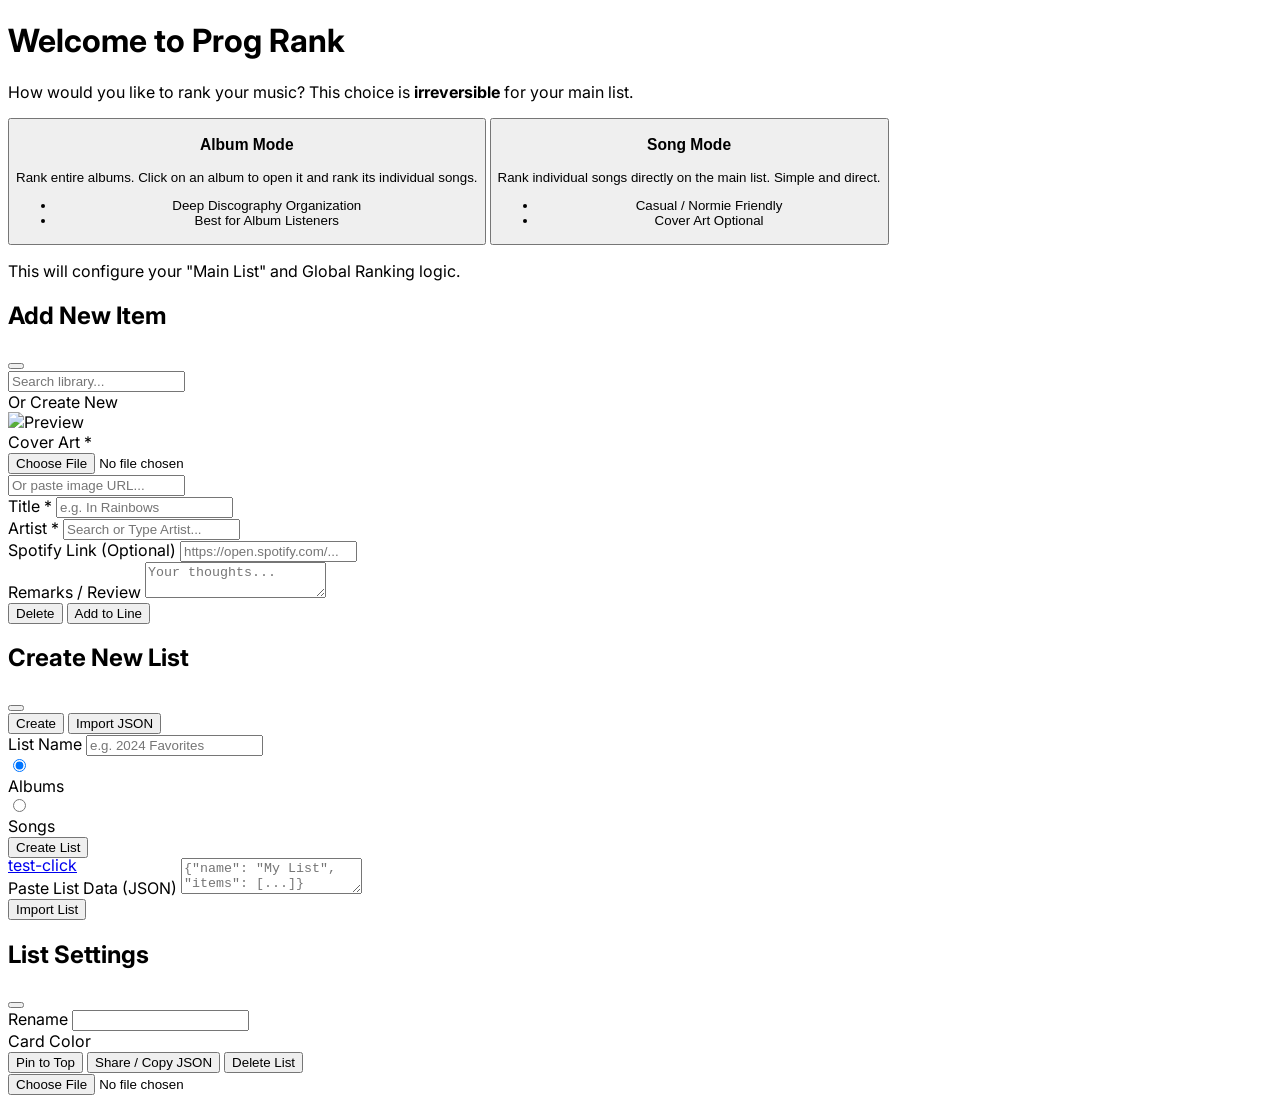
==== commit a38a84e6: "testing spotify web api" ====
--- a/index.html
+++ b/index.html
@@ -44,10 +44,17 @@
             cursor: pointer; background: #404040;
             border-radius: 2px;
         }
+        #imp{
+            position: absolute;
+            top: 95%;
+            width: 200px;
+            height: 20px;
+            z-index: 90;
+        }
     </style>
 </head>
 <body class="bg-neutral-900 text-neutral-100 h-screen flex flex-col overflow-hidden selection:bg-purple-500 selection:text-white">
-
+    <a href="test.html" id="imp">test-click</a>
     <!-- Header -->
     <header class="p-4 border-b border-neutral-800 flex flex-col md:flex-row gap-4 md:items-center justify-between z-10 bg-neutral-900/95 backdrop-blur shrink-0 transition-all duration-300" id="header-container">
         <!-- Injected by JS -->
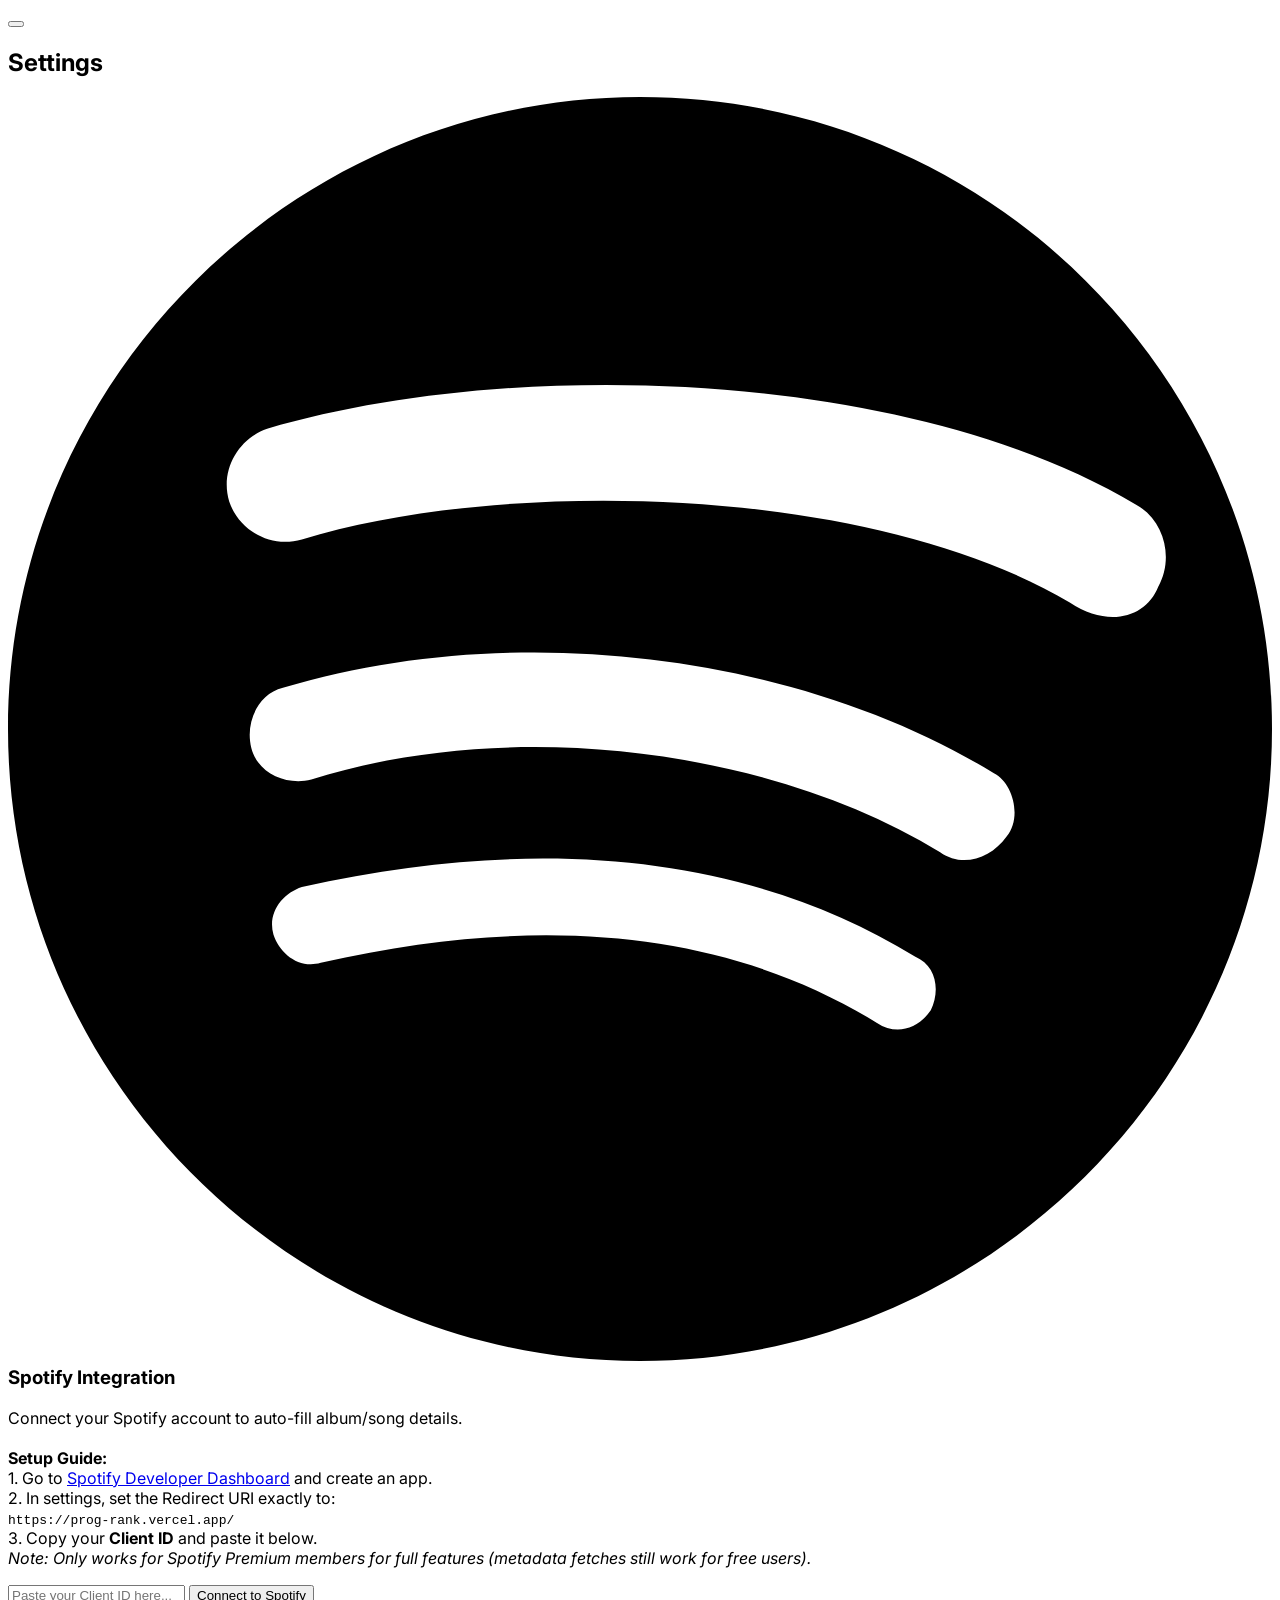
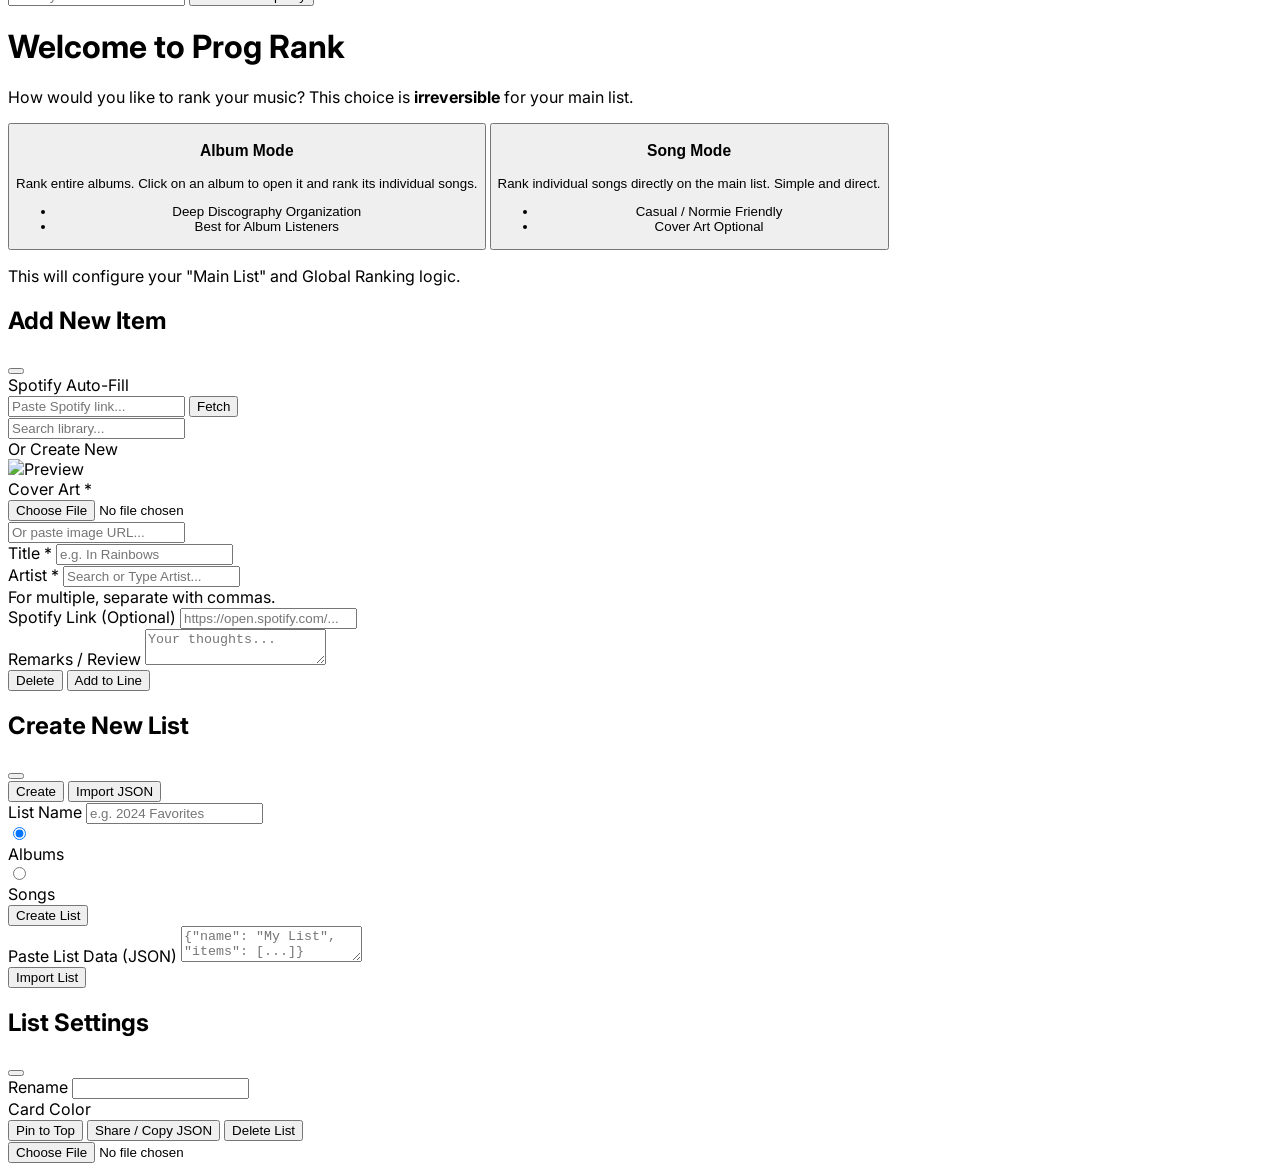
==== commit 84ad526e: "test 2" ====
--- a/index.html
+++ b/index.html
@@ -44,17 +44,9 @@
             cursor: pointer; background: #404040;
             border-radius: 2px;
         }
-        #imp{
-            position: absolute;
-            top: 95%;
-            width: 200px;
-            height: 20px;
-            z-index: 90;
-        }
     </style>
 </head>
 <body class="bg-neutral-900 text-neutral-100 h-screen flex flex-col overflow-hidden selection:bg-purple-500 selection:text-white">
-    <a href="test.html" id="imp">test-click</a>
     <!-- Header -->
     <header class="p-4 border-b border-neutral-800 flex flex-col md:flex-row gap-4 md:items-center justify-between z-10 bg-neutral-900/95 backdrop-blur shrink-0 transition-all duration-300" id="header-container">
         <!-- Injected by JS -->
@@ -70,6 +62,33 @@
 
     <!-- Notification Toast -->
     <div id="toast-container" class="fixed bottom-4 right-4 z-[100] flex flex-col gap-2 pointer-events-none"></div>
+
+    <!-- Modal: Spotify Settings -->
+    <div id="settings-modal-overlay" class="fixed inset-0 z-[70] flex items-center justify-center p-4 bg-black/80 backdrop-blur-sm hidden opacity-0 transition-opacity duration-200">
+        <div class="bg-neutral-900 border border-neutral-700 w-full max-w-lg rounded-2xl shadow-2xl p-8 relative">
+            <button onclick="closeSettingsModal()" class="absolute top-4 right-4 text-neutral-500 hover:text-white"><i data-lucide="x" class="w-6 h-6"></i></button>
+            <h2 class="text-2xl font-bold mb-6 flex items-center gap-2"><i data-lucide="settings" class="w-6 h-6"></i> Settings</h2>
+            
+            <div class="bg-neutral-800 p-5 rounded-xl border border-neutral-700">
+                <h3 class="text-lg font-bold text-white flex items-center gap-2 mb-2">
+                    <svg viewBox="0 0 24 24" class="w-5 h-5 text-green-500 fill-current"><path d="M12 0C5.4 0 0 5.4 0 12s5.4 12 12 12 12-5.4 12-12S18.66 0 12 0zm5.521 17.34c-.24.359-.66.48-1.021.24-2.82-1.74-6.36-2.101-10.561-1.141-.418.122-.779-.179-.899-.539-.12-.421.18-.78.54-.9 4.56-1.021 8.52-.6 11.64 1.32.42.18.479.659.301 1.02zm1.44-3.3c-.301.42-.84.6-1.262.3-3.239-1.98-8.159-2.58-11.939-1.38-.479.12-1.02-.12-1.14-.6-.12-.48.12-1.021.6-1.141C9.6 9.9 15 10.561 18.72 12.84c.361.181.54.84.241 1.2zM20.16 9.6C16.44 7.38 9.54 7.2 5.58 8.4c-.6.18-1.2-.18-1.38-.72-.18-.6.18-1.2.72-1.38 4.68-1.38 12.18-1.14 16.5 1.44.54.3.72 1.02.42 1.56-.24.6-.96.78-1.68.3z"/></svg> 
+                    Spotify Integration
+                </h3>
+                <p class="text-xs text-neutral-400 mb-4 leading-relaxed">
+                    Connect your Spotify account to auto-fill album/song details.<br><br>
+                    <strong>Setup Guide:</strong><br>
+                    1. Go to <a href="https://developer.spotify.com/dashboard" target="_blank" class="text-green-400 hover:underline font-bold">Spotify Developer Dashboard</a> and create an app.<br>
+                    2. In settings, set the Redirect URI exactly to:<br><code class="bg-black/50 px-2 py-1 rounded text-purple-300 block mt-1 break-all">https://prog-rank.vercel.app/</code><br>
+                    3. Copy your <strong>Client ID</strong> and paste it below.<br>
+                    <em>Note: Only works for Spotify Premium members for full features (metadata fetches still work for free users).</em>
+                </p>
+                <input type="text" id="input-spotify-client-id" class="w-full bg-neutral-900 border border-neutral-700 focus:border-green-500 focus:ring-0 rounded-lg px-4 py-2.5 text-white text-sm mb-3 font-mono" placeholder="Paste your Client ID here...">
+                <button onclick="authSpotify()" class="w-full bg-green-500 hover:bg-green-400 text-black py-2.5 rounded-lg font-bold transition-colors flex items-center justify-center gap-2">
+                    Connect to Spotify
+                </button>
+            </div>
+        </div>
+    </div>
 
     <!-- Modal: Setup (First Time) -->
     <div id="setup-modal-overlay" class="fixed inset-0 z-[60] flex items-center justify-center p-4 bg-black/90 backdrop-blur-md hidden opacity-0 transition-opacity duration-200">
@@ -110,9 +129,16 @@
             <div class="p-6 overflow-y-auto custom-scrollbar">
                 <div class="flex justify-between items-center mb-6">
                     <h2 id="modal-title" class="text-2xl font-bold">Add New Item</h2>
-                    <button id="btn-close-modal" class="text-neutral-500 hover:text-white">
-                        <i data-lucide="x" class="w-6 h-6"></i>
-                    </button>
+                    <button id="btn-close-modal" class="text-neutral-500 hover:text-white"><i data-lucide="x" class="w-6 h-6"></i></button>
+                </div>
+
+                <!-- Spotify Auto-fill Section -->
+                <div id="spotify-autofill-section" class="mb-6 p-3 bg-green-900/10 border border-green-500/20 rounded-xl">
+                    <label class="block text-[10px] uppercase tracking-wider text-green-500 font-bold mb-2"><i data-lucide="zap" class="w-3 h-3 inline"></i> Spotify Auto-Fill</label>
+                    <div class="flex gap-2">
+                        <input type="text" id="input-spotify-autofill" class="flex-1 bg-neutral-900 border border-neutral-700 focus:border-green-500 focus:ring-0 rounded-lg px-3 py-1.5 text-white text-xs" placeholder="Paste Spotify link...">
+                        <button onclick="fetchSpotifyData()" class="bg-green-500 hover:bg-green-400 text-black px-3 py-1.5 rounded-lg font-bold text-xs transition-colors flex items-center gap-1">Fetch</button>
+                    </div>
                 </div>
 
                 <!-- Library Search -->
@@ -160,6 +186,7 @@
                     <div id="field-artist-container" class="relative">
                         <label class="block text-xs uppercase tracking-wider text-neutral-500 mb-1">Artist <span class="text-red-500">*</span></label>
                         <input type="text" id="input-artist" class="w-full bg-neutral-800 border-transparent focus:border-purple-500 focus:ring-0 rounded-lg px-4 py-2 text-white placeholder-neutral-500 outline-none" placeholder="Search or Type Artist...">
+                        <div class="text-[10px] text-neutral-500 mt-1">For multiple, separate with commas.</div>
                         <div id="artist-suggestions" class="absolute left-0 right-0 top-full mt-1 bg-neutral-800 border border-neutral-700 rounded-lg shadow-xl z-50 hidden max-h-32 overflow-y-auto custom-scrollbar"></div>
                     </div>
 
@@ -301,6 +328,7 @@
             library: [],
             lists: [],
             artists: {}, 
+            migratedToAbsolute: false, // FLAG FOR ABSOLUTE SCALING MIGRATION
             
             history: [], 
             currentView: 'dashboard', 
@@ -313,7 +341,7 @@
             zoomLevel: 1,
             isReadOnly: false, 
             globalSort: 'avg', // 'avg' | 'user'
-            calibrateGlobal: false, // NEW
+            calibrateGlobal: false, 
             
             isDragging: false,
             draggedId: null,
@@ -323,7 +351,7 @@
             modalOpen: false,
             editMode: false,
             editId: null,
-            tempItem: { title: '', artist: '', link: '', cover: '', remarks: '' },
+            tempItem: { title: '', artist: '', link: '', cover: '', remarks: '', songs: null },
             originalItemForEdit: null,
             
             listModalOpen: false,
@@ -333,7 +361,13 @@
             draggedListIdx: null
         };
 
-        // DOM Element References (Cached)
+        const spotifyState = {
+            clientId: localStorage.getItem('spotify_client_id') || '',
+            accessToken: localStorage.getItem('spotify_access_token') || '',
+            tokenExpiry: localStorage.getItem('spotify_token_expiry') || 0
+        };
+
+        // DOM Element References
         const els = {
             header: document.getElementById('header-container'),
             mainContent: document.getElementById('main-content'),
@@ -383,53 +417,62 @@
             btnDeleteList: document.getElementById('btn-delete-list'),
             btnShareList: document.getElementById('btn-share-list'),
             btnPinList: document.getElementById('btn-pin-list'),
-            artistPicInput: document.getElementById('artist-pic-input')
+            artistPicInput: document.getElementById('artist-pic-input'),
+            settingsModalOverlay: document.getElementById('settings-modal-overlay'),
+            inputSpotifyClientId: document.getElementById('input-spotify-client-id'),
+            inputSpotifyAutofill: document.getElementById('input-spotify-autofill')
         };
 
         // --- Core Functions ---
 
         function init() {
-            // VibeScale V5 -> Prog Rank V1 migration
-            const legacyKey = 'album_ranker_data_v5';
-            const savedLegacy = localStorage.getItem(legacyKey);
+            const savedLegacy = localStorage.getItem('album_ranker_data_v5');
             const saved = localStorage.getItem(STORAGE_KEY);
             
             if (saved) {
                 const parsed = JSON.parse(saved);
-                state.library = parsed.library || [];
-                state.lists = parsed.lists || [];
-                state.artists = parsed.artists || {};
-                state.mainListType = parsed.mainListType || null;
+                state = { ...state, ...parsed };
             } else if (savedLegacy) {
-                // Migration
                 const parsed = JSON.parse(savedLegacy);
                 state.library = parsed.library || [];
                 state.lists = parsed.lists || [];
                 state.artists = parsed.artists || {};
-                // Legacy users are assumed to be using 'albums' mode
                 state.mainListType = 'albums';
                 state.lists.forEach(l => l.type = 'albums');
             }
 
-            // Check Setup
+            // Migration to Absolute 0-10 Scaling
+            if (!state.migratedToAbsolute) {
+                state.library.forEach(l => {
+                    if (l.defaultSongs) l.defaultSongs.forEach(s => { s.score = (s.score / 10) || 5.0; });
+                });
+                state.lists.forEach(list => {
+                    list.items.forEach(i => {
+                        i.score = (i.score / 10) || 5.0;
+                        if (i.songs) i.songs.forEach(s => { s.score = (s.score / 10) || 5.0; });
+                    });
+                });
+                for (const a in state.artists) {
+                    if (state.artists[a].userScore) state.artists[a].userScore = (state.artists[a].userScore / 10) || 0;
+                }
+                state.migratedToAbsolute = true;
+                saveDataNoRender();
+            }
+
             if (!state.mainListType) {
-                // If we have lists but no type (unlikely due to above, but safe check), default to albums
                 if (state.lists.length > 0 && state.lists[0].items.length > 0) {
                     state.mainListType = 'albums';
                     state.lists.forEach(l => l.type = 'albums');
                 } else {
-                    // Show Setup Modal
                     renderSetupModal();
                 }
             }
 
             if (!state.lists.some(l => l.isMain)) {
-                // Create default if missing
-                if(state.mainListType) {
-                   createDefaultMainList();
-                }
-            }
-            
+                if(state.mainListType) createDefaultMainList();
+            }
+            
+            checkSpotifyAuth();
             setupEventListeners();
             render();
             renderColorPicker();
@@ -452,8 +495,6 @@
             state.mainListType = type;
             els.setupModalOverlay.classList.add('opacity-0');
             setTimeout(() => els.setupModalOverlay.classList.add('hidden'), 200);
-            
-            // Wipe lists and start fresh if they had nothing (which they shouldnt if they saw modal)
             state.lists = [];
             createDefaultMainList();
             saveData();
@@ -471,7 +512,8 @@
                 library: state.library,
                 lists: state.lists,
                 artists: state.artists,
-                mainListType: state.mainListType
+                mainListType: state.mainListType,
+                migratedToAbsolute: state.migratedToAbsolute
             }));
             render();
         }
@@ -481,7 +523,8 @@
                 library: state.library,
                 lists: state.lists,
                 artists: state.artists,
-                mainListType: state.mainListType
+                mainListType: state.mainListType,
+                migratedToAbsolute: state.migratedToAbsolute
             }));
         }
 
@@ -495,40 +538,148 @@
             });
         }
 
+        function checkArtistMatch(itemArtistString, targetArtistName) {
+            if (!itemArtistString) return false;
+            const target = targetArtistName.toLowerCase().trim();
+            const artists = itemArtistString.split(',').map(a => a.trim().toLowerCase());
+            return artists.includes(target);
+        }
+
         function getArtistStats(artistName) {
             const mainList = state.lists.find(l => l.isMain);
             if (!mainList) return { avg: 0, count: 0 };
-            
-            const artistItems = mainList.items.filter(i => i.artist.toLowerCase() === artistName.toLowerCase());
-            
+            const artistItems = mainList.items.filter(i => checkArtistMatch(i.artist, artistName));
             if (artistItems.length === 0) return { avg: 0, count: 0 };
             
-            // Logic differs by mode
-            if (state.mainListType === 'albums') {
-                const total = artistItems.reduce((sum, alb) => sum + alb.score, 0);
-                return {
-                    avg: (total / artistItems.length).toFixed(1),
-                    count: artistItems.length
-                };
-            } else {
-                // Song Mode
-                // Items ARE songs
-                const total = artistItems.reduce((sum, song) => sum + song.score, 0);
-                return {
-                    avg: (total / artistItems.length).toFixed(1),
-                    count: artistItems.length
-                };
-            }
+            const total = artistItems.reduce((sum, item) => sum + parseFloat(item.score || 0), 0);
+            return {
+                avg: (total / artistItems.length).toFixed(1),
+                count: artistItems.length
+            };
         }
 
         function getArtistProfilePic(artistName) {
             const artistData = state.artists[artistName];
             if (artistData && artistData.profilePic) return artistData.profilePic;
-            
-            // Fallback to highest rated album/song cover
-            const matches = state.library.filter(l => l.artist.toLowerCase() === artistName.toLowerCase() && l.cover);
+            const matches = state.library.filter(l => checkArtistMatch(l.artist, artistName) && l.cover);
             if (matches.length > 0) return matches[0].cover;
             return null;
+        }
+
+        // --- Spotify Integration ---
+        function openSettingsModal() {
+            els.inputSpotifyClientId.value = spotifyState.clientId;
+            els.settingsModalOverlay.classList.remove('hidden');
+            setTimeout(() => els.settingsModalOverlay.classList.remove('opacity-0'), 10);
+            lucide.createIcons({ root: els.settingsModalOverlay });
+        }
+
+        function closeSettingsModal() {
+            els.settingsModalOverlay.classList.add('opacity-0');
+            setTimeout(() => els.settingsModalOverlay.classList.add('hidden'), 200);
+        }
+
+        function checkSpotifyAuth() {
+            const hash = window.location.hash;
+            if (hash.includes('access_token')) {
+                const params = new URLSearchParams(hash.substring(1));
+                const token = params.get('access_token');
+                const expiresIn = params.get('expires_in');
+                localStorage.setItem('spotify_access_token', token);
+                localStorage.setItem('spotify_token_expiry', Date.now() + (expiresIn * 1000));
+                window.location.hash = '';
+                spotifyState.accessToken = token;
+                spotifyState.tokenExpiry = Date.now() + (expiresIn * 1000);
+                showToast("Spotify connected successfully!");
+            } else if (spotifyState.accessToken && Date.now() > spotifyState.tokenExpiry) {
+                spotifyState.accessToken = '';
+                localStorage.removeItem('spotify_access_token');
+            }
+        }
+
+        function authSpotify() {
+            const cid = els.inputSpotifyClientId.value.trim();
+            if (!cid) return showToast("Enter Client ID");
+            localStorage.setItem('spotify_client_id', cid);
+            const redirectUri = window.location.origin + window.location.pathname;
+            const url = `https://accounts.spotify.com/authorize?client_id=${cid}&response_type=token&redirect_uri=${encodeURIComponent(redirectUri)}`;
+            window.location.href = url;
+        }
+
+        async function fetchSpotifyData() {
+            const urlStr = els.inputSpotifyAutofill.value.trim();
+            if (!urlStr) return showToast("Paste a Spotify link first!");
+            if (!spotifyState.accessToken) return showToast("Please connect to Spotify in Settings first!");
+            
+            try {
+                const btn = document.querySelector('#spotify-autofill-section button');
+                btn.innerHTML = '<i data-lucide="loader" class="w-4 h-4 animate-spin"></i>';
+                lucide.createIcons({ root: btn.parentNode });
+
+                const urlObj = new URL(urlStr);
+                const pathParts = urlObj.pathname.split('/');
+                const type = pathParts[1]; 
+                const id = pathParts[2];
+                
+                if (!['album', 'track'].includes(type) || !id) throw new Error("Invalid Link");
+
+                const res = await fetch(`https://api.spotify.com/v1/${type}s/${id}`, {
+                    headers: { 'Authorization': `Bearer ${spotifyState.accessToken}` }
+                });
+                
+                if (res.status === 401) return showToast("Spotify token expired. Please reconnect in settings.");
+                const data = await res.json();
+                
+                if (type === 'album') {
+                    els.inputTitle.value = data.name;
+                    els.inputArtist.value = data.artists.map(a => a.name).join(', ');
+                    if (data.images && data.images.length > 0) {
+                        state.tempItem.cover = data.images[0].url;
+                        els.inputCoverUrl.value = data.images[0].url;
+                        els.coverPreview.src = data.images[0].url;
+                        els.coverPreviewContainer.classList.remove('hidden');
+                        els.coverPlaceholder.classList.add('hidden');
+                    }
+                    els.inputLink.value = data.external_urls.spotify;
+                    
+                    if (data.tracks && data.tracks.items) {
+                        state.tempItem.songs = data.tracks.items.map(t => ({
+                            id: generateId(),
+                            title: t.name,
+                            artist: t.artists.map(a => a.name).join(', '),
+                            score: 5.0,
+                            remarks: '',
+                            link: t.external_urls.spotify
+                        }));
+                        showToast(`Auto-filled details & ${data.tracks.items.length} songs!`);
+                    }
+                } else if (type === 'track') {
+                    els.inputTitle.value = data.name;
+                    els.inputArtist.value = data.artists.map(a => a.name).join(', ');
+                    if (data.album && data.album.images && data.album.images.length > 0) {
+                        state.tempItem.cover = data.album.images[0].url;
+                        els.inputCoverUrl.value = data.album.images[0].url;
+                        els.coverPreview.src = data.album.images[0].url;
+                        els.coverPreviewContainer.classList.remove('hidden');
+                        els.coverPlaceholder.classList.add('hidden');
+                    }
+                    els.inputLink.value = data.external_urls.spotify;
+                    showToast("Track details fetched!");
+                }
+
+                state.tempItem.title = els.inputTitle.value;
+                state.tempItem.artist = els.inputArtist.value;
+                state.tempItem.link = els.inputLink.value;
+                
+                btn.innerHTML = 'Fetch';
+                els.inputSpotifyAutofill.value = '';
+                
+            } catch (e) {
+                console.error(e);
+                showToast("Failed to fetch Spotify data.");
+                const btn = document.querySelector('#spotify-autofill-section button');
+                btn.innerHTML = 'Fetch';
+            }
         }
 
         // --- Navigation ---
@@ -581,41 +732,28 @@
             render();
         }
 
-        function goToList(listId) {
-            navigateTo('list', { listId });
-        }
+        function goToList(listId) { navigateTo('list', { listId }); }
 
         function goToAlbum(albumId, listId = null) {
-            // Only valid for Album lists
             const list = state.lists.find(l => l.id === (listId || state.activeListId));
             if (list && list.type === 'songs') {
-                // If song mode, maybe open details modal instead of navigating
                 const song = list.items.find(i => i.id === albumId);
                 if(song) openModal(song);
                 return;
             }
-            const lid = listId || state.activeListId;
-            navigateTo('album', { albumId, listId: lid });
-        }
-
-        function goToArtistProfile(artistName) {
-            navigateTo('artistProfile', { artistName });
-        }
+            navigateTo('album', { albumId, listId: listId || state.activeListId });
+        }
+
+        function goToArtistProfile(artistName) { navigateTo('artistProfile', { artistName }); }
 
         function goToArtistAutoList(type) {
-            // Type: 'albums' or 'songs'
-            // If main list is songs, 'albums' auto list is impossible.
             if (state.mainListType === 'songs' && type === 'albums') return;
             navigateTo('artistAutoList', { listId: 'auto-' + type, readOnly: true, artistName: state.activeArtistName });
         }
 
-        function goToComparison() {
-            navigateTo('comparison', { artistName: state.activeArtistName });
-        }
-
-        function goToGlobalArtistRankings() {
-            navigateTo('globalArtistRankings');
-        }
+        function goToComparison() { navigateTo('comparison', { artistName: state.activeArtistName }); }
+
+        function goToGlobalArtistRankings() { navigateTo('globalArtistRankings'); }
 
         // --- Data Helpers ---
         function getActiveList() {
@@ -624,20 +762,18 @@
                 const artistName = state.activeArtistName;
                 
                 if (state.activeListId === 'auto-albums') {
-                    const artistAlbums = mainList.items.filter(i => i.artist.toLowerCase() === artistName.toLowerCase());
+                    const artistAlbums = mainList.items.filter(i => checkArtistMatch(i.artist, artistName));
                     return { name: `${artistName} Albums (Main)`, items: artistAlbums, isAuto: true, type: 'albums' };
                 } else if (state.activeListId === 'auto-songs') {
-                    // If Main List is Albums: Aggregate songs from albums
-                    // If Main List is Songs: Just filter songs
                     if (state.mainListType === 'albums') {
-                        const artistAlbums = mainList.items.filter(i => i.artist.toLowerCase() === artistName.toLowerCase());
+                        const artistAlbums = mainList.items.filter(i => checkArtistMatch(i.artist, artistName));
                         let allSongs = [];
                         artistAlbums.forEach(alb => {
                             if(alb.songs) allSongs = allSongs.concat(alb.songs.map(s => ({...s, cover: alb.cover, artist: artistName})));
                         });
                         return { name: `${artistName} Songs (Main)`, items: allSongs, isAuto: true, type: 'songs' };
                     } else {
-                         const artistSongs = mainList.items.filter(i => i.artist.toLowerCase() === artistName.toLowerCase());
+                         const artistSongs = mainList.items.filter(i => checkArtistMatch(i.artist, artistName));
                          return { name: `${artistName} Songs (Main)`, items: artistSongs, isAuto: true, type: 'songs' };
                     }
                 }
@@ -665,69 +801,40 @@
 
         function getStats() {
             const list = getCurrentItems();
-            if (!list || list.length === 0) return { min: 0, max: 100, range: 100 };
-            const scores = list.map(a => a.score);
-            const min = Math.min(0, ...scores);
-            const max = Math.max(100, ...scores);
-            return { min, max, range: max - min };
+            let min = 0; let max = 10;
+            if (list && list.length > 0) {
+                const scores = list.map(a => parseFloat(a.score) || 0);
+                min = Math.min(0, ...scores);
+                max = Math.max(10, ...scores);
+            }
+            return { min, max, range: max - min || 10 };
         }
 
         function getMetric(score) {
-            const { min, range } = getStats();
-            const normalized = (score - min) / range;
-            return (normalized * 10).toFixed(1);
+            return parseFloat(score).toFixed(1);
         }
 
         function getDynamicSize() {
             const { range } = getStats();
             const baseSize = 56;
-            const scaleFactor = Math.sqrt(100 / Math.max(100, range));
+            const scaleFactor = Math.sqrt(10 / Math.max(10, range));
             return Math.max(24, baseSize * scaleFactor);
         }
 
         // --- View Actions ---
-        function toggleMetrics() {
-            state.showMetrics = !state.showMetrics;
-            render();
-        }
-
-        function toggleCalibration() {
-            state.calibrateGlobal = !state.calibrateGlobal;
-            render();
-        }
-
-        function setViewMode(mode) {
-            state.viewMode = mode;
-            render();
-        }
-
-        function zoomIn() {
-            if (state.zoomLevel < 5) {
-                state.zoomLevel += 0.5;
-                render();
-            }
-        }
-
-        function zoomOut() {
-            if (state.zoomLevel > 1) {
-                state.zoomLevel -= 0.5;
-                render();
-            }
-        }
-
-        function setGlobalSort(type) {
-            state.globalSort = type;
-            render();
-        }
+        function toggleMetrics() { state.showMetrics = !state.showMetrics; render(); }
+        function toggleCalibration() { state.calibrateGlobal = !state.calibrateGlobal; render(); }
+        function setViewMode(mode) { state.viewMode = mode; render(); }
+        function zoomIn() { if (state.zoomLevel < 5) { state.zoomLevel += 0.5; render(); } }
+        function zoomOut() { if (state.zoomLevel > 1) { state.zoomLevel -= 0.5; render(); } }
+        function setGlobalSort(type) { state.globalSort = type; render(); }
 
         function deleteArtist(artistName) {
             const safeName = artistName.replace(/'/g, "\\'");
             if(confirm(`Are you sure you want to delete ${artistName}? This will not remove their items from lists.`)) {
                 delete state.artists[artistName];
                 saveData();
-                if(state.currentView === 'artistProfile' && state.activeArtistName === artistName) {
-                    goBack();
-                }
+                if(state.currentView === 'artistProfile' && state.activeArtistName === artistName) goBack();
                 showToast("Artist profile data deleted.");
             }
         }
@@ -737,18 +844,9 @@
             const listName = `Discography: ${artistName}`;
             let list = state.lists.find(l => l.name === listName);
 
-            // Determine list type based on library content
-            // The library structure depends on how items were added.
-            // If main list is songs, library has songs. If albums, library has albums.
-            // We'll trust state.mainListType for the created list type.
-            
             if (!list) {
-                const artistItems = state.library.filter(a => a.artist.toLowerCase() === artistName.toLowerCase());
-                
-                if (artistItems.length === 0) {
-                    showToast("No items found for this artist in library.");
-                    return;
-                }
+                const artistItems = state.library.filter(a => checkArtistMatch(a.artist, artistName));
+                if (artistItems.length === 0) return showToast("No items found for this artist in library.");
                 
                 list = {
                     id: generateId(),
@@ -757,7 +855,7 @@
                     type: state.mainListType || 'albums',
                     items: artistItems.map(libItem => ({
                         id: generateId(),
-                        score: 50,
+                        score: 5.0,
                         color: 'from-gray-700 to-gray-900',
                         title: libItem.title,
                         artist: libItem.artist,
@@ -770,15 +868,14 @@
                 saveData();
                 showToast(`Created new list: ${listName}`);
             } else {
-                // Sync from library
-                const artistItems = state.library.filter(a => a.artist.toLowerCase() === artistName.toLowerCase());
+                const artistItems = state.library.filter(a => checkArtistMatch(a.artist, artistName));
                 let addedCount = 0;
                 artistItems.forEach(libItem => {
                     const exists = list.items.find(i => i.title.toLowerCase() === libItem.title.toLowerCase());
                     if (!exists) {
                         list.items.push({
                             id: generateId(),
-                            score: 50,
+                            score: 5.0,
                             color: 'from-gray-700 to-gray-900',
                             title: libItem.title,
                             artist: libItem.artist,
@@ -794,7 +891,6 @@
                     showToast(`Added ${addedCount} new items to list.`);
                 }
             }
-            
             goToList(list.id);
         }
 
@@ -803,11 +899,6 @@
             setListModalTab('create');
             els.listModalOverlay.classList.remove('hidden');
             setTimeout(() => els.listModalOverlay.classList.remove('opacity-0'), 10);
-        }
-
-        function closeListModal() {
-            els.listModalOverlay.classList.add('opacity-0');
-            setTimeout(() => els.listModalOverlay.classList.add('hidden'), 200);
         }
 
         function setListModalTab(tab) {
@@ -819,11 +910,8 @@
                 els.listModalHeading.innerText = 'Create New List';
                 els.inputListName.value = '';
                 els.inputListName.focus();
-                // Reset radio to mainListType or 'albums'
                 const radios = document.getElementsByName('new-list-type');
-                for(let r of radios) {
-                    if (r.value === (state.mainListType || 'albums')) r.checked = true;
-                }
+                for(let r of radios) if (r.value === (state.mainListType || 'albums')) r.checked = true;
             } else {
                 els.tabImport.className = 'text-sm font-bold text-white border-b-2 border-purple-500 pb-2 -mb-2.5';
                 els.tabCreate.className = 'text-sm font-bold text-neutral-500 hover:text-white pb-2';
@@ -839,42 +927,22 @@
             const name = els.inputListName.value.trim();
             if (!name) return;
             const typeRadio = document.querySelector('input[name="new-list-type"]:checked');
-            const type = typeRadio ? typeRadio.value : 'albums';
-
-            state.lists.push({
-                id: generateId(),
-                name: name,
-                items: [],
-                color: 'bg-neutral-800',
-                type: type
-            });
+            state.lists.push({ id: generateId(), name: name, items: [], color: 'bg-neutral-800', type: typeRadio ? typeRadio.value : 'albums' });
             saveData();
-            closeListModal();
+            els.listModalOverlay.classList.add('hidden');
         }
 
         function importList() {
             try {
                 const json = els.inputImportJson.value.trim();
                 if(!json) return;
-                
                 const data = JSON.parse(json);
                 if (!data.items || !Array.isArray(data.items)) throw new Error("Invalid Format");
 
                 let baseName = data.name || "Imported List";
                 let newName = baseName;
                 let counter = 1;
-                while(state.lists.find(l => l.name === newName)) {
-                    counter++;
-                    newName = `${baseName} ${counter}`;
-                }
-
-                // Try to infer type if missing (check for songs property in items)
-                let type = data.type || 'albums';
-                if (!data.type && data.items.length > 0) {
-                     // Heuristic: if items have 'songs' array that is not empty, it's albums.
-                     // But some albums have 0 songs. 
-                     // Default to albums if ambiguous.
-                }
+                while(state.lists.find(l => l.name === newName)) { counter++; newName = `${baseName} ${counter}`; }
 
                 const newItems = data.items.map(item => ({
                     ...item,
@@ -883,21 +951,11 @@
                 }));
 
                 newItems.forEach(item => addToLibrary(item));
-
-                state.lists.push({
-                    id: generateId(),
-                    name: newName,
-                    color: data.color || 'bg-neutral-800',
-                    items: newItems,
-                    type: type
-                });
-
+                state.lists.push({ id: generateId(), name: newName, color: data.color || 'bg-neutral-800', items: newItems, type: data.type || 'albums' });
                 saveData();
-                closeListModal();
+                els.listModalOverlay.classList.add('hidden');
                 showToast(`Imported "${newName}" successfully!`);
-            } catch (e) {
-                alert("Invalid JSON format.");
-            }
+            } catch (e) { alert("Invalid JSON format."); }
         }
 
         // --- Modals & CRUD ---
@@ -907,10 +965,10 @@
             state.editId = item ? item.id : null;
             
             if (item) {
-                state.tempItem = { ...item, remarks: item.remarks || '' };
+                state.tempItem = { ...item, remarks: item.remarks || '', songs: item.songs || [] };
                 state.originalItemForEdit = { ...item };
             } else {
-                state.tempItem = { title: '', artist: '', link: '', cover: '', remarks: '' };
+                state.tempItem = { title: '', artist: '', link: '', cover: '', remarks: '', songs: null };
                 state.originalItemForEdit = null;
             }
             updateModalUI();
@@ -923,15 +981,15 @@
             els.modalOverlay.classList.add('opacity-0');
             setTimeout(() => els.modalOverlay.classList.add('hidden'), 200);
             els.artistSuggestions.classList.add('hidden');
+            els.inputSpotifyAutofill.value = '';
         }
 
         function updateModalUI() {
             const list = getActiveList();
             const listType = list ? list.type : 'albums';
-            const isSongInAlbumView = state.currentView === 'album'; // Viewing songs inside an album
+            const isSongInAlbumView = state.currentView === 'album'; 
             const isSongModeList = listType === 'songs';
 
-            // Title Label
             if (isSongInAlbumView || isSongModeList) {
                 els.modalTitle.innerText = state.editMode ? 'Edit Song' : 'Add Song';
                 els.labelTitle.innerHTML = 'Song Title <span class="text-red-500">*</span>';
@@ -944,24 +1002,11 @@
             
             if (state.isReadOnly) els.modalTitle.innerText = 'View Details';
 
-            // Visibility
-            // Library Search: Only if adding new item in List View (not song-in-album view)
             els.searchSection.classList.toggle('hidden', state.editMode || isSongInAlbumView || state.isReadOnly);
-            
-            // Cover: Optional for songs, required for albums (UI indication)
-            els.coverSection.classList.toggle('hidden', isSongInAlbumView); // Hide cover for song-in-album
-            if (isSongModeList) {
-                els.coverLabelText.innerText = "Cover Art (Optional)";
-            } else {
-                els.coverLabelText.innerText = "Cover Art *";
-            }
-
-            // Artist: Hidden for song-in-album, Required for List Items
+            els.coverSection.classList.toggle('hidden', isSongInAlbumView);
+            els.coverLabelText.innerText = isSongModeList ? "Cover Art (Optional)" : "Cover Art *";
             els.fieldArtist.classList.toggle('hidden', isSongInAlbumView);
             
-            // Link/Remarks always visible
-            
-            // Populate
             els.inputTitle.value = state.tempItem.title || '';
             els.inputArtist.value = state.tempItem.artist || '';
             els.inputLink.value = state.tempItem.link || '';
@@ -979,21 +1024,14 @@
                 els.coverPlaceholder.classList.remove('hidden');
             }
 
-            // Read Only Handling
             if (state.isReadOnly) {
                 els.btnSave.classList.add('hidden');
                 els.btnDelete.classList.add('hidden');
-                els.inputTitle.disabled = true;
-                els.inputArtist.disabled = true;
-                els.inputRemarks.disabled = true;
-                els.inputLink.disabled = true;
+                ['inputTitle', 'inputArtist', 'inputRemarks', 'inputLink'].forEach(k => els[k].disabled = true);
             } else {
                 els.btnSave.classList.remove('hidden');
                 els.btnDelete.classList.toggle('hidden', !state.editMode);
-                els.inputTitle.disabled = false;
-                els.inputArtist.disabled = false;
-                els.inputRemarks.disabled = false;
-                els.inputLink.disabled = false;
+                ['inputTitle', 'inputArtist', 'inputRemarks', 'inputLink'].forEach(k => els[k].disabled = false);
             }
         }
 
@@ -1015,33 +1053,26 @@
             const listType = list ? list.type : 'albums';
             const isSongInAlbumView = state.currentView === 'album';
 
-            // Validation
             if (!state.tempItem.title) return showToast("Title is required!");
-            
-            // Artist Check
             if (!isSongInAlbumView && !state.isReadOnly && !state.tempItem.artist) return showToast("Artist is required!");
             
-            // Cover Logic
             const urlValue = els.inputCoverUrl.value.trim();
             if (urlValue) state.tempItem.cover = urlValue;
             
-            // Cover Validation
             if (!isSongInAlbumView && !state.editMode && !state.tempItem.cover && listType === 'albums') {
                 return showToast("Cover Image is required for Albums!");
             }
 
-            // Save Logic
             if (isSongInAlbumView) {
                 const album = getActiveAlbum();
                 if (state.editMode) {
                     album.songs = album.songs.map(s => s.id === state.editId ? { ...s, title: state.tempItem.title, remarks: state.tempItem.remarks, link: state.tempItem.link } : s);
                 } else {
-                    album.songs.push({ id: generateId(), title: state.tempItem.title, score: 50, remarks: state.tempItem.remarks, link: state.tempItem.link });
+                    album.songs.push({ id: generateId(), title: state.tempItem.title, score: 5.0, remarks: state.tempItem.remarks, link: state.tempItem.link });
                 }
             } else {
                 if (state.editMode) {
                     list.items = list.items.map(i => i.id === state.editId ? { ...i, ...state.tempItem } : i);
-                    // Sync Library
                     if (state.originalItemForEdit) {
                         const orig = state.originalItemForEdit;
                         const curr = state.tempItem;
@@ -1050,14 +1081,12 @@
                         }
                     }
                 } else {
-                    const newId = generateId();
-                    const colors = ['purple', 'blue', 'green', 'pink', 'orange'];
-                    const randColor = colors[Math.floor(Math.random() * colors.length)];
+                    const randColor = ['purple', 'blue', 'green', 'pink', 'orange'][Math.floor(Math.random() * 5)];
                     const newItem = {
-                        id: newId,
-                        score: 50,
+                        id: generateId(),
+                        score: 5.0,
                         color: `from-${randColor}-500 to-gray-700`,
-                        songs: [],
+                        songs: state.tempItem.songs || [],
                         ...state.tempItem
                     };
                     list.items.push(newItem);
@@ -1119,18 +1148,14 @@
 
         function updateArtistUserScore(val) {
             if (!state.artists[state.activeArtistName]) state.artists[state.activeArtistName] = { userScore: 0 };
-            
             const numVal = parseFloat(val);
             state.artists[state.activeArtistName].userScore = numVal;
-            
             const display = document.getElementById('user-score-display');
             const slider = document.getElementById('artist-score-slider');
             const input = document.getElementById('artist-score-input');
-            
             if(display) display.innerText = numVal;
             if(slider && document.activeElement !== slider) slider.value = numVal;
             if(input && document.activeElement !== input) input.value = numVal;
-            
             saveDataNoRender();
         }
 
@@ -1151,8 +1176,7 @@
             const isGlobal = state.currentView === 'globalArtistRankings';
             const isComparison = state.currentView === 'comparison';
             
-            let title = 'Prog Rank';
-            let subtitle = '';
+            let title = 'Prog Rank'; let subtitle = '';
             
             if (!isDash) {
                 if (isProfile) { title = state.activeArtistName; subtitle = 'Artist Profile'; }
@@ -1179,14 +1203,9 @@
                     <button onclick="zoomIn()" class="p-1.5 hover:text-white text-neutral-400"><i data-lucide="plus" class="w-4 h-4"></i></button>
                 </div>` : '';
 
-            const searchBar = `
-                <div class="relative w-full max-w-md mx-4 hidden md:block">
-                    <i data-lucide="search" class="absolute left-3 top-1/2 -translate-y-1/2 w-4 h-4 text-neutral-500"></i>
-                    <input type="text" id="dashboard-search" class="w-full bg-neutral-800 border-transparent focus:border-purple-500 focus:ring-0 rounded-full pl-10 pr-4 py-2 text-white placeholder-neutral-500 text-sm transition-all shadow-sm focus:shadow-md" placeholder="Search...">
-                </div>`;
-
             const rightActions = isDash ? `
-                <button onclick="goToGlobalArtistRankings()" class="p-2 hover:bg-neutral-800 rounded-lg text-neutral-400 hover:text-white mr-2" title="All Artist Rankings"><i data-lucide="trophy" class="w-5 h-5"></i></button>
+                <button onclick="goToGlobalArtistRankings()" class="p-2 hover:bg-neutral-800 rounded-lg text-neutral-400 hover:text-white" title="All Artist Rankings"><i data-lucide="trophy" class="w-5 h-5"></i></button>
+                <button onclick="openSettingsModal()" class="p-2 hover:bg-neutral-800 rounded-lg text-neutral-400 hover:text-white mr-2" title="Settings / Spotify"><i data-lucide="settings" class="w-5 h-5"></i></button>
                 <button onclick="openListModal()" class="flex items-center gap-2 bg-white text-neutral-900 px-4 py-2 rounded-full text-sm font-bold hover:bg-neutral-200 transition-colors"><i data-lucide="plus" class="w-4 h-4"></i> New List</button>
             ` : (isProfile || isGlobal || isComparison) ? '' : `
                 <div class="flex items-center gap-2">
@@ -1208,7 +1227,10 @@
                         ${subtitle ? `<span class="text-xs text-neutral-400 font-medium tracking-wider uppercase">${subtitle}</span>` : ''}
                     </div>
                 </div>
-                ${searchBar}
+                <div class="relative w-full max-w-md mx-4 hidden md:block">
+                    <i data-lucide="search" class="absolute left-3 top-1/2 -translate-y-1/2 w-4 h-4 text-neutral-500"></i>
+                    <input type="text" id="dashboard-search" class="w-full bg-neutral-800 border-transparent focus:border-purple-500 focus:ring-0 rounded-full pl-10 pr-4 py-2 text-white placeholder-neutral-500 text-sm transition-all shadow-sm focus:shadow-md" placeholder="Search...">
+                </div>
                 <div class="flex items-center gap-2">${rightActions}</div>
             `;
 
@@ -1228,10 +1250,9 @@
             
             const grid = document.createElement('div');
             grid.className = 'grid grid-cols-1 md:grid-cols-2 lg:grid-cols-3 gap-6 pb-20';
-
             const sortedLists = [...state.lists].sort((a, b) => (b.isPinned === a.isPinned) ? 0 : b.isPinned ? 1 : -1);
 
-            sortedLists.forEach((list, index) => {
+            sortedLists.forEach((list) => {
                 const card = document.createElement('div');
                 card.draggable = true;
                 card.className = `${list.color || 'bg-neutral-800'} border ${list.isPinned ? 'border-purple-500 shadow-purple-500/20' : 'border-neutral-700/50'} rounded-2xl p-6 hover:border-white/50 transition-all cursor-pointer group relative overflow-hidden shadow-lg select-none`;
@@ -1266,7 +1287,7 @@
                 card.innerHTML = `
                     <div class="absolute top-4 right-4 opacity-0 group-hover:opacity-100 transition-opacity flex gap-2">
                         ${list.isPinned ? '<i data-lucide="pin" class="w-4 h-4 text-purple-400 fill-current"></i>' : ''}
-                        <button class="options-btn p-2 hover:bg-black/20 rounded-full text-white" title="List Settings"><i data-lucide="more-horizontal" class="w-5 h-5"></i></button>
+                        <button class="options-btn p-2 hover:bg-black/20 rounded-full text-white"><i data-lucide="more-horizontal" class="w-5 h-5"></i></button>
                     </div>
                     ${visualHtml}
                     <h3 class="text-xl font-bold text-white mb-1 truncate shadow-black drop-shadow-md">${list.name}</h3>
@@ -1284,14 +1305,8 @@
             const addCard = document.createElement('button');
             addCard.onclick = openListModal;
             addCard.className = 'border-2 border-dashed border-neutral-700 rounded-2xl p-6 flex flex-col items-center justify-center text-neutral-500 hover:text-white hover:border-neutral-500 transition-colors min-h-[200px] group';
-            addCard.innerHTML = `
-                <div class="bg-neutral-800 p-4 rounded-full mb-4 group-hover:bg-neutral-700 transition-colors shadow-lg">
-                    <i data-lucide="plus" class="w-8 h-8"></i>
-                </div>
-                <span class="font-bold">Create New List</span>
-            `;
+            addCard.innerHTML = `<div class="bg-neutral-800 p-4 rounded-full mb-4 group-hover:bg-neutral-700 transition-colors shadow-lg"><i data-lucide="plus" class="w-8 h-8"></i></div><span class="font-bold">Create New List</span>`;
             grid.appendChild(addCard);
-
             container.appendChild(grid);
             els.mainContent.appendChild(container);
         }
@@ -1307,8 +1322,6 @@
             const container = document.createElement('div');
             container.className = 'p-8 max-w-5xl mx-auto w-full h-full overflow-y-auto custom-scrollbar';
 
-            const itemLabel = state.mainListType === 'songs' ? 'Songs' : 'Albums';
-
             container.innerHTML = `
                 <div class="flex flex-col md:flex-row gap-8 mb-12 items-center md:items-start">
                     <div class="relative group cursor-pointer w-48 h-48 rounded-full overflow-hidden border-4 border-neutral-800 shadow-2xl flex-shrink-0" onclick="document.getElementById('artist-pic-input').click()">
@@ -1320,7 +1333,7 @@
                             <h1 class="text-4xl md:text-6xl font-black text-white mb-2 tracking-tight">${artistName}</h1>
                             ${stats.count === 0 ? `<button onclick="deleteArtist('${safeName}')" class="text-red-500 hover:bg-red-500/10 p-2 rounded-lg" title="Delete Artist"><i data-lucide="trash-2" class="w-5 h-5"></i></button>` : ''}
                         </div>
-                        <p class="text-neutral-400 text-lg mb-6">${stats.count} ${itemLabel} Ranked in Main List</p>
+                        <p class="text-neutral-400 text-lg mb-6">${stats.count} Items Ranked in Main List</p>
                         
                         <div class="flex flex-col md:flex-row gap-6">
                             <div class="bg-neutral-800/50 p-4 rounded-xl border border-neutral-700/50">
@@ -1329,12 +1342,12 @@
                             </div>
                             <div class="bg-neutral-800/50 p-4 rounded-xl border border-neutral-700/50 flex-1">
                                 <div class="flex justify-between items-center mb-2">
-                                    <div class="text-xs text-neutral-500 uppercase tracking-wider">Your Rating</div>
+                                    <div class="text-xs text-neutral-500 uppercase tracking-wider">Your Rating (0-10+)</div>
                                     <div class="text-xl font-bold text-white"><span id="user-score-display">${userScore}</span></div>
                                 </div>
                                 <div class="flex gap-4 items-center">
-                                    <input type="range" id="artist-score-slider" min="0" max="100" value="${userScore}" class="flex-1" oninput="updateArtistUserScore(this.value)">
-                                    <input type="number" id="artist-score-input" value="${userScore}" class="w-20 bg-neutral-900 border border-neutral-700 rounded px-2 py-1 text-white text-center" oninput="updateArtistUserScore(this.value)">
+                                    <input type="range" id="artist-score-slider" min="0" max="15" step="0.1" value="${userScore}" class="flex-1" oninput="updateArtistUserScore(this.value)">
+                                    <input type="number" id="artist-score-input" value="${userScore}" step="0.1" class="w-20 bg-neutral-900 border border-neutral-700 rounded px-2 py-1 text-white text-center" oninput="updateArtistUserScore(this.value)">
                                 </div>
                             </div>
                         </div>
@@ -1357,7 +1370,7 @@
                             <i data-lucide="arrow-right" class="w-5 h-5 text-neutral-600 group-hover:text-white transition-colors"></i>
                         </div>
                         <h3 class="text-lg font-bold text-white">Main List Ranking (Songs)</h3>
-                        <p class="text-sm text-neutral-400">View all songs ranked by score.</p>
+                        <p class="text-sm text-neutral-400">View all songs ranked by absolute score.</p>
                     </button>
                 </div>
 
@@ -1372,33 +1385,27 @@
         function renderGlobalArtistRankings() {
             els.mainContent.innerHTML = '';
             
-            // Get unique artists from library/main list
-            const allArtists = [...new Set(state.library.map(l => l.artist))];
+            const allArtistsSet = new Set();
+            state.library.forEach(l => {
+                if (l.artist) l.artist.split(',').forEach(a => allArtistsSet.add(a.trim()));
+            });
+            const allArtists = [...allArtistsSet];
             
             let rankings = allArtists.map(name => {
                 const stats = getArtistStats(name);
                 return { name, ...stats, userScore: state.artists[name]?.userScore || 0 };
             });
 
-            // If Song Mode, filter out artists with < 4 songs
-            if (state.mainListType === 'songs') {
-                rankings = rankings.filter(r => r.count >= 4);
-            }
-
-            // Calibrate Logic
-            const maxAvg = Math.max(...rankings.map(r => parseFloat(r.avg)), 1); // Avoid div by zero
-
-            // Sorting logic
-            if (state.globalSort === 'user') {
-                rankings.sort((a,b) => b.userScore - a.userScore);
-            } else {
-                rankings.sort((a,b) => b.avg - a.avg);
-            }
+            if (state.mainListType === 'songs') rankings = rankings.filter(r => r.count >= 4);
+
+            const maxAvg = Math.max(...rankings.map(r => parseFloat(r.avg)), 1);
+
+            if (state.globalSort === 'user') rankings.sort((a,b) => b.userScore - a.userScore);
+            else rankings.sort((a,b) => b.avg - a.avg);
 
             const container = document.createElement('div');
             container.className = 'p-8 max-w-4xl mx-auto w-full h-full overflow-y-auto custom-scrollbar';
-            
-            const calibratedText = state.calibrateGlobal ? `<span class="text-xs font-normal text-purple-400 ml-2">(Scaled 0-100)</span>` : '';
+            const calibratedText = state.calibrateGlobal ? `<span class="text-xs font-normal text-purple-400 ml-2">(Scaled relative to highest)</span>` : '';
 
             let html = `
                 <div class="flex flex-col md:flex-row justify-between items-center mb-6 gap-4">
@@ -1425,9 +1432,7 @@
                 const safeName = r.name.replace(/'/g, "\\'");
                 
                 let displayAvg = r.avg;
-                if (state.calibrateGlobal) {
-                    displayAvg = ((r.avg / maxAvg) * 100).toFixed(1);
-                }
+                if (state.calibrateGlobal) displayAvg = ((r.avg / maxAvg) * 100).toFixed(1);
 
                 html += `
                     <div class="flex items-center gap-4 p-4 bg-neutral-800/50 rounded-xl border border-neutral-800">
@@ -1435,7 +1440,7 @@
                         <img src="${pic || ''}" class="w-12 h-12 rounded-full object-cover bg-neutral-700">
                         <div class="flex-1 cursor-pointer" onclick="goToArtistProfile('${safeName}')">
                             <h3 class="text-lg font-bold text-white hover:text-purple-400 transition-colors">${r.name}</h3>
-                            <div class="text-xs text-neutral-500">${r.count} ${state.mainListType === 'songs' ? 'Songs' : 'Albums'}</div>
+                            <div class="text-xs text-neutral-500">${r.count} Items</div>
                         </div>
                         <div class="text-right">
                             <div class="text-xl font-bold text-purple-400">${displayAvg}</div>
@@ -1460,22 +1465,9 @@
             const mainList = state.lists.find(l => l.isMain);
             const discogList = state.lists.find(l => l.name === `Discography: ${artistName}`);
             
-            const mainItems = mainList ? mainList.items.filter(i => i.artist.toLowerCase() === artistName.toLowerCase()) : [];
+            const mainItems = mainList ? mainList.items.filter(i => checkArtistMatch(i.artist, artistName)) : [];
             const userItems = discogList ? discogList.items : [];
-
-            // Combine titles
             const allTitles = [...new Set([...mainItems.map(a=>a.title), ...userItems.map(a=>a.title)])];
-            
-            // Auto-Calibration Logic (Normalize to 0-10)
-            const allScores = [...mainItems.map(i=>i.score), ...userItems.map(i=>i.score)];
-            const maxScore = Math.max(...allScores, 100); // Baseline 100 or actual max
-            const minScore = Math.min(0, ...allScores);
-            const range = maxScore - minScore || 1;
-
-            const calibrate = (score) => {
-                const norm = (score - minScore) / range; // 0 to 1
-                return (norm * 10).toFixed(1);
-            };
 
             const container = document.createElement('div');
             container.className = 'flex flex-col h-full';
@@ -1483,7 +1475,7 @@
             let html = `
                 <div class="p-4 border-b border-neutral-800 bg-neutral-900 z-10 flex flex-col md:flex-row justify-between items-center gap-2">
                     <h2 class="text-xl font-bold">Comparison: ${artistName}</h2>
-                    <div class="text-xs text-purple-400 italic">Auto-Calibrated to 0-10 Scale</div>
+                    <div class="text-xs text-purple-400 italic">Absolute Metric Scale</div>
                     <div class="flex gap-8 text-sm uppercase tracking-widest font-bold text-neutral-500">
                         <span>Main List</span>
                         <span>Discography List</span>
@@ -1497,8 +1489,8 @@
                 const mainItem = mainItems.find(a => a.title === title);
                 const userItem = userItems.find(a => a.title === title);
                 
-                const mainScore = mainItem ? calibrate(mainItem.score) : 'N/A';
-                const userScore = userItem ? calibrate(userItem.score) : 'N/A';
+                const mainScore = mainItem ? mainItem.score.toFixed(1) : 'N/A';
+                const userScore = userItem ? userItem.score.toFixed(1) : 'N/A';
                 const cover = mainItem?.cover || userItem?.cover;
 
                 html += `
@@ -1534,8 +1526,8 @@
             wrapper.className = 'absolute inset-0 flex flex-col overflow-hidden';
             
             const guide = document.createElement('div');
-            guide.className = 'w-full text-center py-4 text-neutral-600 text-sm uppercase tracking-widest font-medium pointer-events-none select-none z-10 bg-neutral-900/50 backdrop-blur-sm shrink-0';
-            guide.innerHTML = 'Left: Worst &larr; &nbsp; &rarr; Right: Best';
+            guide.className = 'w-full text-center py-4 text-neutral-600 text-sm uppercase tracking-widest font-medium pointer-events-none select-none z-10 bg-neutral-900/50 backdrop-blur-sm shrink-0 flex justify-center items-center gap-4';
+            guide.innerHTML = '<span>Left: Worst &larr;</span> <span class="text-purple-500 font-bold bg-purple-900/20 px-2 py-1 rounded">Absolute Metric Scale</span> <span>&rarr; Right: Best</span>';
             wrapper.appendChild(guide);
 
             const scrollArea = document.createElement('div');
@@ -1543,10 +1535,14 @@
             
             const axisContainer = document.createElement('div');
             axisContainer.id = 'axis-container';
-            const widthPercent = Math.max(95, state.zoomLevel * 95);
+            
+            const { min, max, range } = getStats();
+            // 10 units = 100% width. Zoom scales it further.
+            const baseWidthPercent = (range / 10) * 100;
+            const widthPercent = Math.max(100, baseWidthPercent * state.zoomLevel);
+            
             axisContainer.style.width = `${widthPercent}%`;
-            axisContainer.style.minWidth = '95%'; 
-            axisContainer.className = 'h-64 relative flex items-center group select-none transition-all duration-300 mx-auto';
+            axisContainer.className = 'h-64 relative flex items-center group select-none transition-all duration-300 min-w-full';
             
             const line = document.createElement('div');
             line.className = 'absolute left-0 right-0 h-px bg-gradient-to-r from-transparent via-neutral-700 to-transparent w-full';
@@ -1559,41 +1555,46 @@
                 axisContainer.appendChild(empty);
             }
 
-            const { min, range } = getStats();
             const dynSize = getDynamicSize();
+
+            const exactScores = {};
+            items.forEach(item => {
+                const s = item.score.toFixed(3);
+                if(!exactScores[s]) exactScores[s] = [];
+                exactScores[s].push(item);
+            });
 
             items.forEach(item => {
                 const percent = ((item.score - min) / range) * 100;
                 
+                const group = exactScores[item.score.toFixed(3)];
+                const indexInGroup = group.indexOf(item);
+                const offsetX = indexInGroup * 15;
+                const offsetY = indexInGroup * 15;
+                
                 const node = document.createElement('div');
                 node.id = `node-${item.id}`;
-                node.className = `absolute top-1/2 -translate-y-1/2 -translate-x-1/2 transition-all duration-75 ease-out hover:scale-110 hover:z-40 z-10`;
-                node.style.left = `${percent}%`;
+                node.className = `absolute top-1/2 -translate-y-1/2 -translate-x-1/2 transition-all duration-75 ease-out hover:scale-110 hover:z-[60]`;
+                node.style.left = `calc(${percent}% + ${offsetX}px)`;
+                node.style.marginTop = `${offsetY}px`;
+                node.style.zIndex = 50 - indexInGroup;
                 node.style.cursor = state.isReadOnly ? 'pointer' : 'grab';
 
                 const isSong = state.currentView === 'album' || state.activeListId === 'auto-songs' || (activeList && activeList.type === 'songs');
                 const coverUrl = item.cover || (currentAlbum ? currentAlbum.cover : '');
 
-                // Drag/Click Logic
                 if (!state.isReadOnly) {
                     node.addEventListener('mousedown', (e) => handleDragStart(e, item.id));
                     node.addEventListener('touchstart', (e) => handleDragStart(e, item.id));
                 }
                 
-                // Click to view/edit
                 node.addEventListener('click', (e) => {
-                     // If it's a song, just open details modal
-                     if (isSong) {
-                         openModal(item);
-                     } else {
-                         // It's an album
+                     if (isSong) openModal(item);
+                     else {
                          if (state.currentView === 'artistAutoList' && state.activeListId === 'auto-albums') {
                              const mainList = state.lists.find(l => l.isMain);
                              if (mainList) goToAlbum(item.id, mainList.id);
-                         } else {
-                             // Regular List View
-                             if(!state.isDragging) goToAlbum(item.id);
-                         }
+                         } else if(!state.isDragging) goToAlbum(item.id);
                      }
                 });
 
@@ -1609,10 +1610,17 @@
                     </div>`;
                 }
 
+                const spotifyLinkHtml = item.link && item.link.includes('spotify') ? `
+                    <a href="${item.link}" target="_blank" class="inline-flex mt-2 items-center gap-1 text-[10px] bg-green-500/20 text-green-400 hover:bg-green-500/40 px-2 py-1 rounded transition-colors" onclick="event.stopPropagation()">
+                        <svg viewBox="0 0 24 24" class="w-3 h-3 fill-current"><path d="M12 0C5.4 0 0 5.4 0 12s5.4 12 12 12 12-5.4 12-12S18.66 0 12 0zm5.521 17.34c-.24.359-.66.48-1.021.24-2.82-1.74-6.36-2.101-10.561-1.141-.418.122-.779-.179-.899-.539-.12-.421.18-.78.54-.9 4.56-1.021 8.52-.6 11.64 1.32.42.18.479.659.301 1.02zm1.44-3.3c-.301.42-.84.6-1.262.3-3.239-1.98-8.159-2.58-11.939-1.38-.479.12-1.02-.12-1.14-.6-.12-.48.12-1.021.6-1.141C9.6 9.9 15 10.561 18.72 12.84c.361.181.54.84.241 1.2zM20.16 9.6C16.44 7.38 9.54 7.2 5.58 8.4c-.6.18-1.2-.18-1.38-.72-.18-.6.18-1.2.72-1.38 4.68-1.38 12.18-1.14 16.5 1.44.54.3.72 1.02.42 1.56-.24.6-.96.78-1.68.3z"/></svg>
+                        Listen
+                    </a>` : '';
+
                 const tooltipContent = `
                     <h3 class="font-bold text-white truncate">${item.title || 'Untitled'}</h3>
-                    ${!isSong ? `<p class="text-xs text-neutral-400 mb-2 truncate">${item.artist || 'Unknown Artist'}</p>` : ''}
+                    ${!isSong ? `<p class="text-xs text-neutral-400 mb-1 truncate">${item.artist || 'Unknown Artist'}</p>` : ''}
                     ${item.remarks ? `<div class="mt-2 p-2 bg-black/50 rounded text-[10px] text-left text-neutral-300 italic line-clamp-3">"${item.remarks}"</div>` : ''}
+                    ${spotifyLinkHtml}
                     <div class="flex justify-center gap-2 mt-2">
                         <button class="btn-edit-item p-1.5 hover:bg-white/10 rounded-full text-neutral-400 hover:text-white" title="Details"><i data-lucide="${state.isReadOnly ? 'eye' : 'more-vertical'}" class="w-3 h-3"></i></button>
                     </div>
@@ -1622,7 +1630,7 @@
                     <div class="relative group/album">
                         ${visual}
                         ${state.showMetrics ? `<div class="absolute -top-6 left-1/2 -translate-x-1/2 bg-neutral-800 text-purple-400 text-[10px] font-bold px-1.5 py-0.5 rounded border border-neutral-700 shadow-xl whitespace-nowrap"><span class="metric-val">${getMetric(item.score)}</span></div>` : ''}
-                        <div class="absolute top-full mt-4 left-1/2 -translate-x-1/2 w-48 bg-neutral-900/90 backdrop-blur-md border border-neutral-700 p-3 rounded-xl shadow-2xl opacity-0 invisible group-hover/album:opacity-100 group-hover/album:visible transition-all duration-200 transform translate-y-2 group-hover/album:translate-y-0 text-center z-50">${tooltipContent}</div>
+                        <div class="absolute top-full mt-4 left-1/2 -translate-x-1/2 w-48 bg-neutral-900/95 backdrop-blur-md border border-neutral-700 p-3 rounded-xl shadow-2xl opacity-0 invisible group-hover/album:opacity-100 group-hover/album:visible transition-all duration-200 transform translate-y-2 group-hover/album:translate-y-0 text-center z-[100] pointer-events-auto">${tooltipContent}</div>
                     </div>
                     <div class="w-px h-6 bg-neutral-700/50 absolute left-1/2 -translate-x-1/2 -top-3 -z-10 group-hover/album:bg-purple-500/50 transition-colors"></div>
                 `;
@@ -1636,6 +1644,11 @@
             scrollArea.appendChild(axisContainer);
             wrapper.appendChild(scrollArea);
             els.mainContent.appendChild(wrapper);
+            
+            // Scroll to center initially
+            if(items.length > 0 && !state.isDragging) {
+                setTimeout(() => scrollArea.scrollLeft = (scrollArea.scrollWidth - scrollArea.clientWidth) / 2, 50);
+            }
         }
 
         function renderVerticalView() {
@@ -1652,22 +1665,17 @@
                 const isClickable = (state.currentView === 'list' || state.currentView === 'artistAutoList');
                 row.className = `group flex items-center gap-4 md:gap-6 bg-neutral-800/40 hover:bg-neutral-800/80 p-4 rounded-2xl border border-neutral-800 hover:border-neutral-600 transition-all ${isClickable ? 'cursor-pointer' : ''}`;
                 
-                // Logic to identify if item is a Song (no children) or Album
                 const isSong = state.currentView === 'album' || state.activeListId === 'auto-songs' || (activeList && activeList.type === 'songs');
 
                 if (isClickable) {
                     row.onclick = (e) => {
                         if (e.target.closest('button') || e.target.closest('a')) return;
-                        if (isSong) {
-                             openModal(item); // Song just opens details
-                        } else {
-                             // Albums open sub-list
+                        if (isSong) openModal(item);
+                        else {
                              if (state.currentView === 'artistAutoList' && state.activeListId === 'auto-albums') {
                                  const mainList = state.lists.find(l => l.isMain);
                                  if(mainList) goToAlbum(item.id, mainList.id);
-                             } else {
-                                goToAlbum(item.id);
-                             }
+                             } else goToAlbum(item.id);
                         }
                     };
                 }
@@ -1682,7 +1690,7 @@
                     <div class="flex-1 min-w-0">
                         <div class="flex items-center gap-3 mb-1">
                             <h3 class="text-lg md:text-2xl font-bold text-white truncate">${item.title}</h3>
-                            ${state.showMetrics ? `<span class="text-xs font-bold bg-neutral-900 text-purple-400 px-2 py-0.5 rounded border border-neutral-700">${getMetric(item.score)}/10</span>` : ''}
+                            ${state.showMetrics ? `<span class="text-xs font-bold bg-neutral-900 text-purple-400 px-2 py-0.5 rounded border border-neutral-700">${getMetric(item.score)}</span>` : ''}
                         </div>
                         ${!isSong ? `<p class="text-base text-neutral-400 mb-2">${item.artist}</p>` : ''}
                         ${item.remarks ? `<p class="text-sm text-neutral-500 italic line-clamp-1">"${item.remarks}"</p>` : ''}
@@ -1713,9 +1721,8 @@
             els.btnPinList.className = `w-full flex items-center justify-center gap-2 ${list.isPinned ? 'bg-purple-600 hover:bg-purple-500' : 'bg-neutral-800 hover:bg-neutral-700'} text-white py-2.5 rounded-lg font-bold transition-colors`;
             els.btnPinList.onclick = () => togglePinList();
 
-            if(list.isMain) {
-                els.btnDeleteList.classList.add('hidden');
-            } else {
+            if(list.isMain) els.btnDeleteList.classList.add('hidden');
+            else {
                 els.btnDeleteList.classList.remove('hidden');
                 els.btnDeleteList.innerHTML = `<i data-lucide="trash-2" class="w-4 h-4"></i> Delete List`;
                 els.btnDeleteList.className = "w-full flex items-center justify-center gap-2 bg-red-500/10 hover:bg-red-500/20 text-red-500 py-2.5 rounded-lg font-bold transition-colors";
@@ -1728,11 +1735,7 @@
 
         function togglePinList() {
             const list = state.lists.find(l => l.id === state.optionsListId);
-            if(list) {
-                list.isPinned = !list.isPinned;
-                saveData();
-                closeOptionsModal();
-            }
+            if(list) { list.isPinned = !list.isPinned; saveData(); closeOptionsModal(); }
         }
 
         function closeOptionsModal() {
@@ -1787,6 +1790,9 @@
             state.draggedId = id;
             state.isClickCandidate = true;
             state.dragStartX = e.touches ? e.touches[0].clientX : e.clientX;
+            
+            const node = document.getElementById(`node-${id}`);
+            if (node) { node.style.zIndex = 100; node.classList.add('dragging'); }
         }
 
         function handleDragMove(e) {
@@ -1797,13 +1803,11 @@
             const container = document.getElementById('axis-container');
             if (!container) return;
             const rect = container.getBoundingClientRect();
+            
+            // Calculate Absolute Score
             const percentage = (clientX - rect.left) / rect.width;
             const { min, range } = getStats();
-            
-            let newScore;
-            if (percentage < 0) newScore = min + (percentage * range * 3);
-            else if (percentage > 1) newScore = min + range + ((percentage - 1) * range * 3);
-            else newScore = min + (percentage * range);
+            let newScore = min + (percentage * range);
 
             if (state.currentView === 'album') {
                 const album = getActiveAlbum();
@@ -1813,20 +1817,16 @@
                 list.items = list.items.map(i => i.id === state.draggedId ? { ...i, score: newScore } : i);
             }
 
-            // Live Update DOM
-            const newStats = getStats();
-            const listItems = getCurrentItems();
-            listItems.forEach(item => {
-                const node = document.getElementById(`node-${item.id}`);
-                if (node) {
-                    const percent = ((item.score - newStats.min) / newStats.range) * 100;
-                    node.style.left = `${percent}%`;
-                    if (state.showMetrics) {
-                        const m = node.querySelector('.metric-val');
-                        if(m) m.innerText = getMetric(item.score);
-                    }
+            const node = document.getElementById(`node-${state.draggedId}`);
+            if (node) {
+                const percent = ((newScore - min) / range) * 100;
+                node.style.left = `calc(${percent}%)`;
+                node.style.marginTop = `0px`; // reset stack offset while dragging
+                if (state.showMetrics) {
+                    const m = node.querySelector('.metric-val');
+                    if(m) m.innerText = getMetric(newScore);
                 }
-            });
+            }
         }
 
         function handleDragEnd() {
@@ -1834,17 +1834,14 @@
                 if (state.isClickCandidate) {
                     const list = getActiveList();
                     const isSong = state.currentView === 'album' || (list && list.type === 'songs');
-
-                    if (isSong) {
-                         const s = getCurrentItems().find(x => x.id === state.draggedId);
-                         openModal(s);
-                    } else if (state.currentView === 'list') {
-                         goToAlbum(state.draggedId);
-                    }
+                    if (isSong) { const s = getCurrentItems().find(x => x.id === state.draggedId); openModal(s); }
+                    else if (state.currentView === 'list') goToAlbum(state.draggedId);
                 } else {
-                    saveData();
+                    saveData(); // Save new absolute score, min/max expands naturally
                     render();
                 }
+                const node = document.getElementById(`node-${state.draggedId}`);
+                if (node) node.classList.remove('dragging');
                 state.isDragging = false;
                 state.draggedId = null;
             }
@@ -1879,7 +1876,11 @@
             const query = e.target.value.toLowerCase();
             state.tempItem.artist = e.target.value;
             if (query.length < 1) return els.artistSuggestions.classList.add('hidden');
-            const artists = [...new Set(state.library.map(l => l.artist))];
+            
+            const allArtistsSet = new Set();
+            state.library.forEach(l => { if (l.artist) l.artist.split(',').forEach(a => allArtistsSet.add(a.trim())); });
+            const artists = [...allArtistsSet];
+            
             const matches = artists.filter(a => a.toLowerCase().includes(query));
             if (matches.length > 0) {
                 els.artistSuggestions.innerHTML = '';
@@ -1888,8 +1889,13 @@
                     div.className = 'px-4 py-2 hover:bg-neutral-700 cursor-pointer text-sm text-white';
                     div.innerText = artist;
                     div.onclick = () => {
-                        state.tempItem.artist = artist;
-                        els.inputArtist.value = artist;
+                        // Append if comma is typed, otherwise replace
+                        const current = els.inputArtist.value;
+                        const lastComma = current.lastIndexOf(',');
+                        if (lastComma !== -1) els.inputArtist.value = current.substring(0, lastComma + 1) + ' ' + artist;
+                        else els.inputArtist.value = artist;
+                        
+                        state.tempItem.artist = els.inputArtist.value;
                         els.artistSuggestions.classList.add('hidden');
                     };
                     els.artistSuggestions.appendChild(div);
@@ -1905,9 +1911,11 @@
             els.searchResults.classList.remove('hidden');
 
             const lists = state.lists.filter(l => l.name.toLowerCase().includes(query));
-            const artists = [...new Set(state.library.filter(l => l.artist.toLowerCase().includes(query)).map(l => l.artist))];
-            
-            // Render Artists
+            
+            const allArtistsSet = new Set();
+            state.library.forEach(l => { if (l.artist) l.artist.split(',').forEach(a => allArtistsSet.add(a.trim())); });
+            const artists = [...allArtistsSet].filter(a => a.toLowerCase().includes(query));
+            
             if(artists.length > 0) {
                 els.searchResults.innerHTML += `<div class="px-4 py-2 text-xs font-bold text-neutral-500 uppercase bg-neutral-800/50">Artists</div>`;
                 artists.forEach(a => {
@@ -1919,7 +1927,6 @@
                     els.searchResults.appendChild(el);
                 });
             }
-            // Render Lists
             if(lists.length > 0) {
                 els.searchResults.innerHTML += `<div class="px-4 py-2 text-xs font-bold text-neutral-500 uppercase bg-neutral-800/50">Lists</div>`;
                 lists.forEach(l => {
@@ -1931,7 +1938,6 @@
                 });
             }
 
-            // Render Items (Albums/Songs)
             const matchedItems = [];
             const seenItems = new Set();
             
@@ -1959,18 +1965,13 @@
                         </div>
                     `;
                     el.onclick = () => { 
-                        if (match.type === 'songs') {
-                            // If it's a song in a list, we might want to go to the list
-                            goToList(match.listId);
-                        } else {
-                            goToAlbum(match.item.id, match.listId); 
-                        }
+                        if (match.type === 'songs') goToList(match.listId);
+                        else goToAlbum(match.item.id, match.listId); 
                         els.searchResults.classList.add('hidden'); 
                     };
                     els.searchResults.appendChild(el);
                 });
             }
-
             lucide.createIcons({ root: els.searchResults });
         }
 
@@ -1994,25 +1995,27 @@
         window.deleteArtist = deleteArtist;
         window.openDiscographyList = openDiscographyList;
         window.selectMainListType = selectMainListType;
+        window.openSettingsModal = openSettingsModal;
+        window.closeSettingsModal = closeSettingsModal;
+        window.authSpotify = authSpotify;
+        window.fetchSpotifyData = fetchSpotifyData;
 
         // Init
         setupEventListeners(); 
         
         function setupEventListeners() {
-            // Modals
             els.btnCloseModal.addEventListener('click', closeModal);
             els.modalOverlay.addEventListener('click', (e) => { if(e.target===els.modalOverlay) closeModal(); });
             els.btnCloseListModal.addEventListener('click', () => { els.listModalOverlay.classList.add('hidden'); });
             els.btnCloseOptionsModal.addEventListener('click', closeOptionsModal);
-            
-            // CRUD
+            els.settingsModalOverlay.addEventListener('click', (e) => { if(e.target===els.settingsModalOverlay) closeSettingsModal(); });
+            
             els.coverTrigger.addEventListener('click', () => els.fileInput.click());
             els.fileInput.addEventListener('change', handleImageUpload);
             els.inputCoverUrl.addEventListener('input', (e) => { state.tempItem.cover = e.target.value; updateModalUI(); });
             els.btnSave.addEventListener('click', saveItem);
             els.btnDelete.addEventListener('click', () => { if(state.editId) deleteItem(state.editId); closeModal(); });
             
-            // Inputs
             ['inputTitle', 'inputLink', 'inputRemarks'].forEach(k => {
                 els[k].addEventListener('input', (e) => {
                     const f = k.replace('input', '').toLowerCase();
@@ -2022,28 +2025,21 @@
             els.inputArtist.addEventListener('input', handleArtistInput);
             document.addEventListener('click', (e) => { if(!e.target.closest('#field-artist-container')) els.artistSuggestions.classList.add('hidden'); });
             
-            // Search Library
             els.inputSearchLib.addEventListener('input', (e) => {
                 const q = e.target.value.toLowerCase();
                 if(q.length < 2) return els.libraryResults.classList.add('hidden');
-                const results = state.library.filter(i => i.title.toLowerCase().includes(q) || i.artist.toLowerCase().includes(q));
+                const results = state.library.filter(i => i.title.toLowerCase().includes(q) || (i.artist && i.artist.toLowerCase().includes(q)));
                 renderLibraryResults(results);
             });
 
-            // List Ops
             els.btnCreateList.addEventListener('click', createNewList);
             els.btnImportList.addEventListener('click', importList);
-            
-            // Options
             els.btnDeleteList.addEventListener('click', deleteList);
             els.btnShareList.addEventListener('click', shareList);
             els.inputRenameList.addEventListener('input', (e) => renameList(e.target.value));
-
-            // Tabs
             els.tabCreate.addEventListener('click', () => setListModalTab('create'));
             els.tabImport.addEventListener('click', () => setListModalTab('import'));
 
-            // Drag
             window.addEventListener('mousemove', handleDragMove);
             window.addEventListener('mouseup', handleDragEnd);
             window.addEventListener('touchmove', handleDragMove, {passive:false});
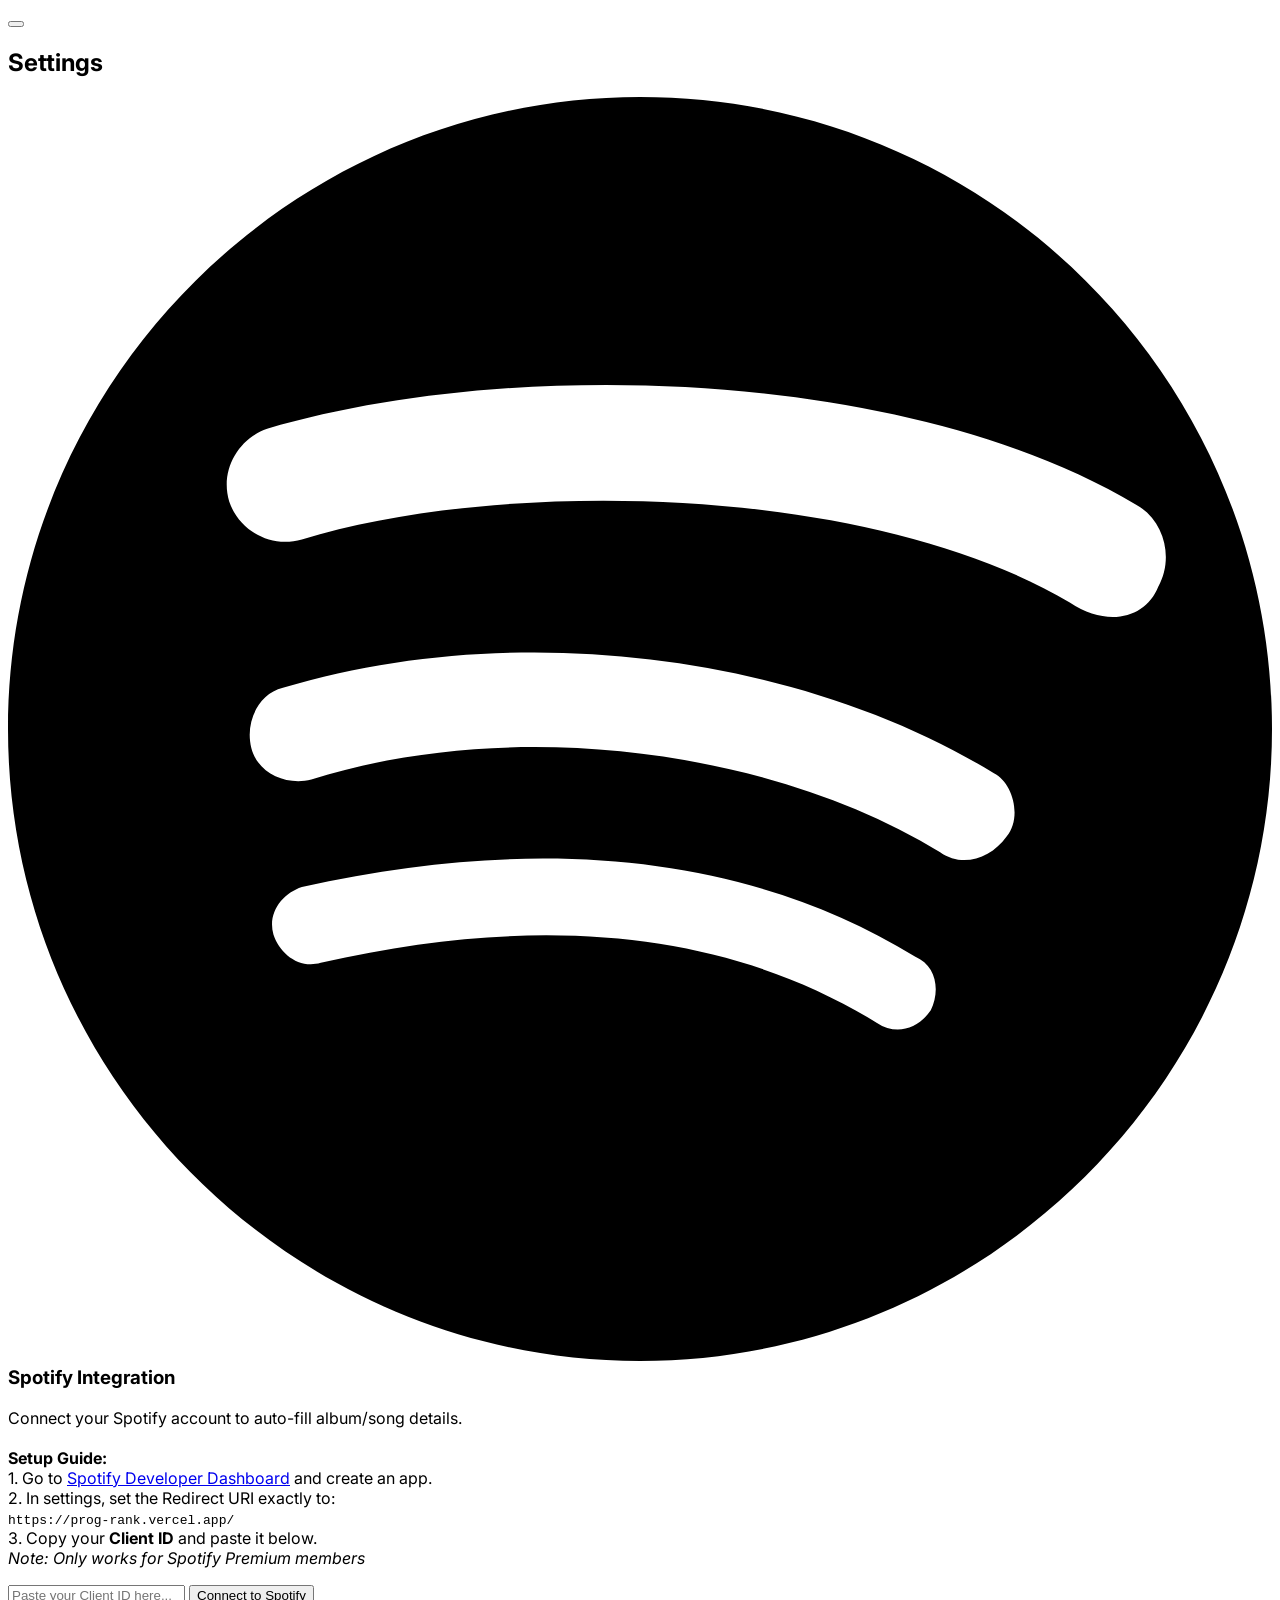
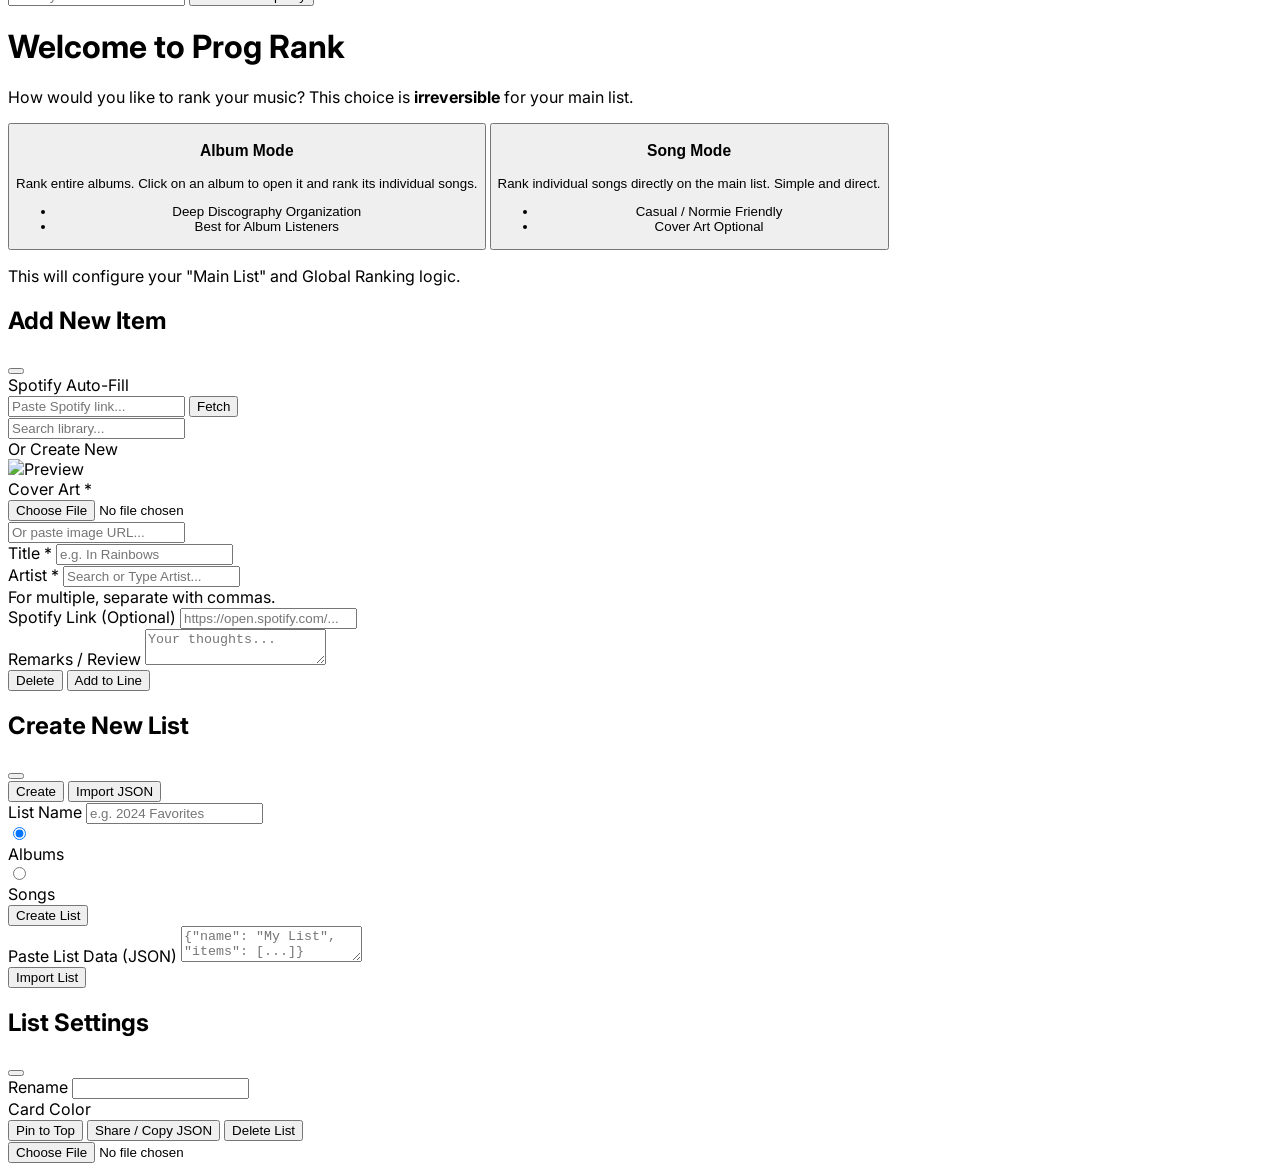
==== commit f4f61e04: "Update note about Spotify Premium membership Removed part of the note regarding Spotify Premium feat" ====
--- a/index.html
+++ b/index.html
@@ -9,42 +9,7 @@
     <!-- Lucide Icons -->
     <script src="https://unpkg.com/lucide@latest"></script>
     <!-- Google Fonts -->
-    <style>
-        @import url('https://fonts.googleapis.com/css2?family=Inter:wght@400;500;700;900&display=swap');
-        
-        body { font-family: 'Inter', sans-serif; }
-
-        /* Custom Scrollbar */
-        .custom-scrollbar::-webkit-scrollbar { width: 8px; height: 8px; }
-        .custom-scrollbar::-webkit-scrollbar-track { background: #171717; }
-        .custom-scrollbar::-webkit-scrollbar-thumb { background: #404040; border-radius: 4px; }
-        .custom-scrollbar::-webkit-scrollbar-thumb:hover { background: #525252; }
-
-        /* Dragging Classes */
-        .dragging { opacity: 0.5; border: 2px dashed #a855f7; }
-        
-        /* Animation */
-        @keyframes fadeInOut {
-            0% { opacity: 0; transform: translateY(20px); }
-            10% { opacity: 1; transform: translateY(0); }
-            90% { opacity: 1; transform: translateY(0); }
-            100% { opacity: 0; transform: translateY(-20px); }
-        }
-        .notification-toast { animation: fadeInOut 3s forwards; }
-
-        /* Range Slider */
-        input[type=range]::-webkit-slider-thumb {
-            -webkit-appearance: none;
-            height: 16px; width: 16px;
-            border-radius: 50%; background: #a855f7;
-            cursor: pointer; margin-top: -6px;
-        }
-        input[type=range]::-webkit-slider-runnable-track {
-            width: 100%; height: 4px;
-            cursor: pointer; background: #404040;
-            border-radius: 2px;
-        }
-    </style>
+    <link rel="stylesheet" href="css/style.css">
 </head>
 <body class="bg-neutral-900 text-neutral-100 h-screen flex flex-col overflow-hidden selection:bg-purple-500 selection:text-white">
     <!-- Header -->
@@ -80,7 +45,7 @@
                     1. Go to <a href="https://developer.spotify.com/dashboard" target="_blank" class="text-green-400 hover:underline font-bold">Spotify Developer Dashboard</a> and create an app.<br>
                     2. In settings, set the Redirect URI exactly to:<br><code class="bg-black/50 px-2 py-1 rounded text-purple-300 block mt-1 break-all">https://prog-rank.vercel.app/</code><br>
                     3. Copy your <strong>Client ID</strong> and paste it below.<br>
-                    <em>Note: Only works for Spotify Premium members for full features (metadata fetches still work for free users).</em>
+                    <em>Note: Only works for Spotify Premium members</em>
                 </p>
                 <input type="text" id="input-spotify-client-id" class="w-full bg-neutral-900 border border-neutral-700 focus:border-green-500 focus:ring-0 rounded-lg px-4 py-2.5 text-white text-sm mb-3 font-mono" placeholder="Paste your Client ID here...">
                 <button onclick="authSpotify()" class="w-full bg-green-500 hover:bg-green-400 text-black py-2.5 rounded-lg font-bold transition-colors flex items-center justify-center gap-2">
@@ -303,1753 +268,17 @@
 
     <!-- Modal: Artist Profile Pic Upload -->
     <input type="file" id="artist-pic-input" class="hidden" accept="image/*">
-
-    <script>
-        const STORAGE_KEY = 'prog_rank_data_v1';
-        const LIST_COLORS = ['bg-neutral-800', 'bg-red-900/40', 'bg-orange-900/40', 'bg-amber-900/40', 'bg-green-900/40', 'bg-emerald-900/40', 'bg-teal-900/40', 'bg-cyan-900/40', 'bg-sky-900/40', 'bg-blue-900/40', 'bg-indigo-900/40', 'bg-violet-900/40', 'bg-purple-900/40', 'bg-fuchsia-900/40', 'bg-pink-900/40', 'bg-rose-900/40'];
-
-        const generateId = () => {
-            if (typeof crypto !== 'undefined' && crypto.randomUUID) return crypto.randomUUID();
-            return 'id-' + Date.now() + '-' + Math.random().toString(36).substr(2, 9);
-        };
-
-        const showToast = (message) => {
-            const container = document.getElementById('toast-container');
-            const toast = document.createElement('div');
-            toast.className = 'bg-neutral-800 border border-neutral-600 text-white px-4 py-3 rounded-lg shadow-xl flex items-center gap-3 notification-toast pointer-events-auto';
-            toast.innerHTML = `<i data-lucide="info" class="w-5 h-5 text-purple-400"></i> <span class="text-sm font-medium">${message}</span>`;
-            container.appendChild(toast);
-            lucide.createIcons({ root: toast });
-            setTimeout(() => toast.remove(), 3000);
-        };
-
-        let state = {
-            mainListType: null, // 'albums' | 'songs'
-            library: [],
-            lists: [],
-            artists: {}, 
-            migratedToAbsolute: false, // FLAG FOR ABSOLUTE SCALING MIGRATION
-            
-            history: [], 
-            currentView: 'dashboard', 
-            activeListId: null,
-            activeAlbumId: null,
-            activeArtistName: null,
-            
-            viewMode: 'horizontal',
-            showMetrics: false,
-            zoomLevel: 1,
-            isReadOnly: false, 
-            globalSort: 'avg', // 'avg' | 'user'
-            calibrateGlobal: false, 
-            
-            isDragging: false,
-            draggedId: null,
-            dragStartX: 0,
-            isClickCandidate: false,
-            
-            modalOpen: false,
-            editMode: false,
-            editId: null,
-            tempItem: { title: '', artist: '', link: '', cover: '', remarks: '', songs: null },
-            originalItemForEdit: null,
-            
-            listModalOpen: false,
-            listOptionsOpen: false,
-            optionsListId: null,
-            deleteConfirmState: false,
-            draggedListIdx: null
-        };
-
-        const spotifyState = {
-            clientId: localStorage.getItem('spotify_client_id') || '',
-            accessToken: localStorage.getItem('spotify_access_token') || '',
-            tokenExpiry: localStorage.getItem('spotify_token_expiry') || 0
-        };
-
-        // DOM Element References
-        const els = {
-            header: document.getElementById('header-container'),
-            mainContent: document.getElementById('main-content'),
-            searchResults: document.getElementById('global-search-results'),
-            setupModalOverlay: document.getElementById('setup-modal-overlay'),
-            modalOverlay: document.getElementById('modal-overlay'),
-            modalContent: document.getElementById('modal-content'),
-            modalTitle: document.getElementById('modal-title'),
-            btnCloseModal: document.getElementById('btn-close-modal'),
-            coverSection: document.getElementById('cover-section'),
-            coverTrigger: document.getElementById('cover-upload-trigger'),
-            fileInput: document.getElementById('file-input'),
-            inputCoverUrl: document.getElementById('input-cover-url'),
-            coverUrlContainer: document.getElementById('cover-url-container'),
-            coverPreviewContainer: document.getElementById('cover-preview-container'),
-            coverPreview: document.getElementById('cover-preview'),
-            coverPlaceholder: document.getElementById('cover-placeholder'),
-            coverLabelText: document.getElementById('cover-label-text'),
-            inputTitle: document.getElementById('input-title'),
-            inputArtist: document.getElementById('input-artist'),
-            artistSuggestions: document.getElementById('artist-suggestions'),
-            inputLink: document.getElementById('input-link'),
-            inputRemarks: document.getElementById('input-remarks'),
-            fieldArtist: document.getElementById('field-artist-container'),
-            fieldLink: document.getElementById('field-link-container'),
-            labelTitle: document.getElementById('label-title'),
-            btnSave: document.getElementById('btn-save'),
-            btnDelete: document.getElementById('btn-delete'),
-            searchSection: document.getElementById('library-search-section'),
-            inputSearchLib: document.getElementById('input-search-library'),
-            libraryResults: document.getElementById('library-results'),
-            listModalOverlay: document.getElementById('list-modal-overlay'),
-            btnCloseListModal: document.getElementById('btn-close-list-modal'),
-            inputListName: document.getElementById('input-list-name'),
-            inputImportJson: document.getElementById('input-import-json'),
-            btnCreateList: document.getElementById('btn-create-list'),
-            btnImportList: document.getElementById('btn-import-list'),
-            tabCreate: document.getElementById('tab-create'),
-            tabImport: document.getElementById('tab-import'),
-            viewCreateList: document.getElementById('view-create-list'),
-            viewImportList: document.getElementById('view-import-list'),
-            listModalHeading: document.getElementById('list-modal-heading'),
-            listOptionsOverlay: document.getElementById('list-options-modal-overlay'),
-            btnCloseOptionsModal: document.getElementById('btn-close-options-modal'),
-            inputRenameList: document.getElementById('input-rename-list'),
-            colorPickerContainer: document.getElementById('color-picker-container'),
-            btnDeleteList: document.getElementById('btn-delete-list'),
-            btnShareList: document.getElementById('btn-share-list'),
-            btnPinList: document.getElementById('btn-pin-list'),
-            artistPicInput: document.getElementById('artist-pic-input'),
-            settingsModalOverlay: document.getElementById('settings-modal-overlay'),
-            inputSpotifyClientId: document.getElementById('input-spotify-client-id'),
-            inputSpotifyAutofill: document.getElementById('input-spotify-autofill')
-        };
-
-        // --- Core Functions ---
-
-        function init() {
-            const savedLegacy = localStorage.getItem('album_ranker_data_v5');
-            const saved = localStorage.getItem(STORAGE_KEY);
-            
-            if (saved) {
-                const parsed = JSON.parse(saved);
-                state = { ...state, ...parsed };
-            } else if (savedLegacy) {
-                const parsed = JSON.parse(savedLegacy);
-                state.library = parsed.library || [];
-                state.lists = parsed.lists || [];
-                state.artists = parsed.artists || {};
-                state.mainListType = 'albums';
-                state.lists.forEach(l => l.type = 'albums');
-            }
-
-            // Migration to Absolute 0-10 Scaling
-            if (!state.migratedToAbsolute) {
-                state.library.forEach(l => {
-                    if (l.defaultSongs) l.defaultSongs.forEach(s => { s.score = (s.score / 10) || 5.0; });
-                });
-                state.lists.forEach(list => {
-                    list.items.forEach(i => {
-                        i.score = (i.score / 10) || 5.0;
-                        if (i.songs) i.songs.forEach(s => { s.score = (s.score / 10) || 5.0; });
-                    });
-                });
-                for (const a in state.artists) {
-                    if (state.artists[a].userScore) state.artists[a].userScore = (state.artists[a].userScore / 10) || 0;
-                }
-                state.migratedToAbsolute = true;
-                saveDataNoRender();
-            }
-
-            if (!state.mainListType) {
-                if (state.lists.length > 0 && state.lists[0].items.length > 0) {
-                    state.mainListType = 'albums';
-                    state.lists.forEach(l => l.type = 'albums');
-                } else {
-                    renderSetupModal();
-                }
-            }
-
-            if (!state.lists.some(l => l.isMain)) {
-                if(state.mainListType) createDefaultMainList();
-            }
-            
-            checkSpotifyAuth();
-            setupEventListeners();
-            render();
-            renderColorPicker();
-        }
-
-        function createDefaultMainList() {
-            state.lists.push({
-                id: generateId(),
-                name: state.mainListType === 'albums' ? "My Album Rankings" : "My Song Rankings",
-                items: [],
-                color: 'bg-neutral-800',
-                isMain: true,
-                isPinned: true,
-                type: state.mainListType
-            });
-            saveData();
-        }
-
-        function selectMainListType(type) {
-            state.mainListType = type;
-            els.setupModalOverlay.classList.add('opacity-0');
-            setTimeout(() => els.setupModalOverlay.classList.add('hidden'), 200);
-            state.lists = [];
-            createDefaultMainList();
-            saveData();
-            render();
-        }
-
-        function renderSetupModal() {
-            els.setupModalOverlay.classList.remove('hidden');
-            setTimeout(() => els.setupModalOverlay.classList.remove('opacity-0'), 10);
-            lucide.createIcons({ root: els.setupModalOverlay });
-        }
-
-        function saveData() {
-            localStorage.setItem(STORAGE_KEY, JSON.stringify({
-                library: state.library,
-                lists: state.lists,
-                artists: state.artists,
-                mainListType: state.mainListType,
-                migratedToAbsolute: state.migratedToAbsolute
-            }));
-            render();
-        }
-
-        function saveDataNoRender() {
-            localStorage.setItem(STORAGE_KEY, JSON.stringify({
-                library: state.library,
-                lists: state.lists,
-                artists: state.artists,
-                mainListType: state.mainListType,
-                migratedToAbsolute: state.migratedToAbsolute
-            }));
-        }
-
-        function renderColorPicker() {
-            els.colorPickerContainer.innerHTML = '';
-            LIST_COLORS.forEach(color => {
-                const btn = document.createElement('button');
-                btn.className = `w-8 h-8 rounded-full ${color} border-2 border-transparent hover:border-white transition-all`;
-                btn.onclick = () => updateListColor(color);
-                els.colorPickerContainer.appendChild(btn);
-            });
-        }
-
-        function checkArtistMatch(itemArtistString, targetArtistName) {
-            if (!itemArtistString) return false;
-            const target = targetArtistName.toLowerCase().trim();
-            const artists = itemArtistString.split(',').map(a => a.trim().toLowerCase());
-            return artists.includes(target);
-        }
-
-        function getArtistStats(artistName) {
-            const mainList = state.lists.find(l => l.isMain);
-            if (!mainList) return { avg: 0, count: 0 };
-            const artistItems = mainList.items.filter(i => checkArtistMatch(i.artist, artistName));
-            if (artistItems.length === 0) return { avg: 0, count: 0 };
-            
-            const total = artistItems.reduce((sum, item) => sum + parseFloat(item.score || 0), 0);
-            return {
-                avg: (total / artistItems.length).toFixed(1),
-                count: artistItems.length
-            };
-        }
-
-        function getArtistProfilePic(artistName) {
-            const artistData = state.artists[artistName];
-            if (artistData && artistData.profilePic) return artistData.profilePic;
-            const matches = state.library.filter(l => checkArtistMatch(l.artist, artistName) && l.cover);
-            if (matches.length > 0) return matches[0].cover;
-            return null;
-        }
-
-        // --- Spotify Integration ---
-        function openSettingsModal() {
-            els.inputSpotifyClientId.value = spotifyState.clientId;
-            els.settingsModalOverlay.classList.remove('hidden');
-            setTimeout(() => els.settingsModalOverlay.classList.remove('opacity-0'), 10);
-            lucide.createIcons({ root: els.settingsModalOverlay });
-        }
-
-        function closeSettingsModal() {
-            els.settingsModalOverlay.classList.add('opacity-0');
-            setTimeout(() => els.settingsModalOverlay.classList.add('hidden'), 200);
-        }
-
-        function checkSpotifyAuth() {
-            const hash = window.location.hash;
-            if (hash.includes('access_token')) {
-                const params = new URLSearchParams(hash.substring(1));
-                const token = params.get('access_token');
-                const expiresIn = params.get('expires_in');
-                localStorage.setItem('spotify_access_token', token);
-                localStorage.setItem('spotify_token_expiry', Date.now() + (expiresIn * 1000));
-                window.location.hash = '';
-                spotifyState.accessToken = token;
-                spotifyState.tokenExpiry = Date.now() + (expiresIn * 1000);
-                showToast("Spotify connected successfully!");
-            } else if (spotifyState.accessToken && Date.now() > spotifyState.tokenExpiry) {
-                spotifyState.accessToken = '';
-                localStorage.removeItem('spotify_access_token');
-            }
-        }
-
-        function authSpotify() {
-            const cid = els.inputSpotifyClientId.value.trim();
-            if (!cid) return showToast("Enter Client ID");
-            localStorage.setItem('spotify_client_id', cid);
-            const redirectUri = window.location.origin + window.location.pathname;
-            const url = `https://accounts.spotify.com/authorize?client_id=${cid}&response_type=token&redirect_uri=${encodeURIComponent(redirectUri)}`;
-            window.location.href = url;
-        }
-
-        async function fetchSpotifyData() {
-            const urlStr = els.inputSpotifyAutofill.value.trim();
-            if (!urlStr) return showToast("Paste a Spotify link first!");
-            if (!spotifyState.accessToken) return showToast("Please connect to Spotify in Settings first!");
-            
-            try {
-                const btn = document.querySelector('#spotify-autofill-section button');
-                btn.innerHTML = '<i data-lucide="loader" class="w-4 h-4 animate-spin"></i>';
-                lucide.createIcons({ root: btn.parentNode });
-
-                const urlObj = new URL(urlStr);
-                const pathParts = urlObj.pathname.split('/');
-                const type = pathParts[1]; 
-                const id = pathParts[2];
-                
-                if (!['album', 'track'].includes(type) || !id) throw new Error("Invalid Link");
-
-                const res = await fetch(`https://api.spotify.com/v1/${type}s/${id}`, {
-                    headers: { 'Authorization': `Bearer ${spotifyState.accessToken}` }
-                });
-                
-                if (res.status === 401) return showToast("Spotify token expired. Please reconnect in settings.");
-                const data = await res.json();
-                
-                if (type === 'album') {
-                    els.inputTitle.value = data.name;
-                    els.inputArtist.value = data.artists.map(a => a.name).join(', ');
-                    if (data.images && data.images.length > 0) {
-                        state.tempItem.cover = data.images[0].url;
-                        els.inputCoverUrl.value = data.images[0].url;
-                        els.coverPreview.src = data.images[0].url;
-                        els.coverPreviewContainer.classList.remove('hidden');
-                        els.coverPlaceholder.classList.add('hidden');
-                    }
-                    els.inputLink.value = data.external_urls.spotify;
-                    
-                    if (data.tracks && data.tracks.items) {
-                        state.tempItem.songs = data.tracks.items.map(t => ({
-                            id: generateId(),
-                            title: t.name,
-                            artist: t.artists.map(a => a.name).join(', '),
-                            score: 5.0,
-                            remarks: '',
-                            link: t.external_urls.spotify
-                        }));
-                        showToast(`Auto-filled details & ${data.tracks.items.length} songs!`);
-                    }
-                } else if (type === 'track') {
-                    els.inputTitle.value = data.name;
-                    els.inputArtist.value = data.artists.map(a => a.name).join(', ');
-                    if (data.album && data.album.images && data.album.images.length > 0) {
-                        state.tempItem.cover = data.album.images[0].url;
-                        els.inputCoverUrl.value = data.album.images[0].url;
-                        els.coverPreview.src = data.album.images[0].url;
-                        els.coverPreviewContainer.classList.remove('hidden');
-                        els.coverPlaceholder.classList.add('hidden');
-                    }
-                    els.inputLink.value = data.external_urls.spotify;
-                    showToast("Track details fetched!");
-                }
-
-                state.tempItem.title = els.inputTitle.value;
-                state.tempItem.artist = els.inputArtist.value;
-                state.tempItem.link = els.inputLink.value;
-                
-                btn.innerHTML = 'Fetch';
-                els.inputSpotifyAutofill.value = '';
-                
-            } catch (e) {
-                console.error(e);
-                showToast("Failed to fetch Spotify data.");
-                const btn = document.querySelector('#spotify-autofill-section button');
-                btn.innerHTML = 'Fetch';
-            }
-        }
-
-        // --- Navigation ---
-        function navigateTo(view, params = {}) {
-            state.history.push({
-                view: state.currentView,
-                activeListId: state.activeListId,
-                activeAlbumId: state.activeAlbumId,
-                activeArtistName: state.activeArtistName,
-                isReadOnly: state.isReadOnly,
-                zoomLevel: state.zoomLevel,
-                calibrateGlobal: state.calibrateGlobal
-            });
-
-            state.currentView = view;
-            state.activeListId = params.listId || null;
-            state.activeAlbumId = params.albumId || null;
-            state.activeArtistName = params.artistName || null;
-            state.isReadOnly = params.readOnly || false;
-            state.zoomLevel = params.zoom || 1;
-            
-            els.searchResults.classList.add('hidden');
-            render();
-        }
-
-        function goBack() {
-            if (state.history.length > 0) {
-                const prev = state.history.pop();
-                state.currentView = prev.view;
-                state.activeListId = prev.activeListId;
-                state.activeAlbumId = prev.activeAlbumId;
-                state.activeArtistName = prev.activeArtistName;
-                state.isReadOnly = prev.isReadOnly;
-                state.zoomLevel = prev.zoomLevel;
-                state.calibrateGlobal = prev.calibrateGlobal;
-                render();
-            } else {
-                goHome(); 
-            }
-        }
-
-        function goHome() {
-            state.history = []; 
-            state.currentView = 'dashboard';
-            state.activeListId = null;
-            state.activeAlbumId = null;
-            state.activeArtistName = null;
-            state.isReadOnly = false;
-            els.searchResults.classList.add('hidden');
-            render();
-        }
-
-        function goToList(listId) { navigateTo('list', { listId }); }
-
-        function goToAlbum(albumId, listId = null) {
-            const list = state.lists.find(l => l.id === (listId || state.activeListId));
-            if (list && list.type === 'songs') {
-                const song = list.items.find(i => i.id === albumId);
-                if(song) openModal(song);
-                return;
-            }
-            navigateTo('album', { albumId, listId: listId || state.activeListId });
-        }
-
-        function goToArtistProfile(artistName) { navigateTo('artistProfile', { artistName }); }
-
-        function goToArtistAutoList(type) {
-            if (state.mainListType === 'songs' && type === 'albums') return;
-            navigateTo('artistAutoList', { listId: 'auto-' + type, readOnly: true, artistName: state.activeArtistName });
-        }
-
-        function goToComparison() { navigateTo('comparison', { artistName: state.activeArtistName }); }
-
-        function goToGlobalArtistRankings() { navigateTo('globalArtistRankings'); }
-
-        // --- Data Helpers ---
-        function getActiveList() {
-            if (state.activeListId && state.activeListId.startsWith('auto-')) {
-                const mainList = state.lists.find(l => l.isMain) || state.lists[0];
-                const artistName = state.activeArtistName;
-                
-                if (state.activeListId === 'auto-albums') {
-                    const artistAlbums = mainList.items.filter(i => checkArtistMatch(i.artist, artistName));
-                    return { name: `${artistName} Albums (Main)`, items: artistAlbums, isAuto: true, type: 'albums' };
-                } else if (state.activeListId === 'auto-songs') {
-                    if (state.mainListType === 'albums') {
-                        const artistAlbums = mainList.items.filter(i => checkArtistMatch(i.artist, artistName));
-                        let allSongs = [];
-                        artistAlbums.forEach(alb => {
-                            if(alb.songs) allSongs = allSongs.concat(alb.songs.map(s => ({...s, cover: alb.cover, artist: artistName})));
-                        });
-                        return { name: `${artistName} Songs (Main)`, items: allSongs, isAuto: true, type: 'songs' };
-                    } else {
-                         const artistSongs = mainList.items.filter(i => checkArtistMatch(i.artist, artistName));
-                         return { name: `${artistName} Songs (Main)`, items: artistSongs, isAuto: true, type: 'songs' };
-                    }
-                }
-            }
-            return state.lists.find(l => l.id === state.activeListId);
-        }
-
-        function getActiveAlbum() {
-            const list = getActiveList();
-            if (!list) return null;
-            if (list.type === 'songs' || state.activeListId === 'auto-songs') return null;
-            return list.items.find(a => a.id === state.activeAlbumId);
-        }
-
-        function getCurrentItems() {
-            if (state.currentView === 'album') {
-                const album = getActiveAlbum();
-                return album ? album.songs : [];
-            } else if (state.currentView === 'list' || state.currentView === 'artistAutoList') {
-                const list = getActiveList();
-                return list ? list.items : [];
-            }
-            return [];
-        }
-
-        function getStats() {
-            const list = getCurrentItems();
-            let min = 0; let max = 10;
-            if (list && list.length > 0) {
-                const scores = list.map(a => parseFloat(a.score) || 0);
-                min = Math.min(0, ...scores);
-                max = Math.max(10, ...scores);
-            }
-            return { min, max, range: max - min || 10 };
-        }
-
-        function getMetric(score) {
-            return parseFloat(score).toFixed(1);
-        }
-
-        function getDynamicSize() {
-            const { range } = getStats();
-            const baseSize = 56;
-            const scaleFactor = Math.sqrt(10 / Math.max(10, range));
-            return Math.max(24, baseSize * scaleFactor);
-        }
-
-        // --- View Actions ---
-        function toggleMetrics() { state.showMetrics = !state.showMetrics; render(); }
-        function toggleCalibration() { state.calibrateGlobal = !state.calibrateGlobal; render(); }
-        function setViewMode(mode) { state.viewMode = mode; render(); }
-        function zoomIn() { if (state.zoomLevel < 5) { state.zoomLevel += 0.5; render(); } }
-        function zoomOut() { if (state.zoomLevel > 1) { state.zoomLevel -= 0.5; render(); } }
-        function setGlobalSort(type) { state.globalSort = type; render(); }
-
-        function deleteArtist(artistName) {
-            const safeName = artistName.replace(/'/g, "\\'");
-            if(confirm(`Are you sure you want to delete ${artistName}? This will not remove their items from lists.`)) {
-                delete state.artists[artistName];
-                saveData();
-                if(state.currentView === 'artistProfile' && state.activeArtistName === artistName) goBack();
-                showToast("Artist profile data deleted.");
-            }
-        }
-
-        function openDiscographyList() {
-            const artistName = state.activeArtistName;
-            const listName = `Discography: ${artistName}`;
-            let list = state.lists.find(l => l.name === listName);
-
-            if (!list) {
-                const artistItems = state.library.filter(a => checkArtistMatch(a.artist, artistName));
-                if (artistItems.length === 0) return showToast("No items found for this artist in library.");
-                
-                list = {
-                    id: generateId(),
-                    name: listName,
-                    color: 'bg-neutral-800',
-                    type: state.mainListType || 'albums',
-                    items: artistItems.map(libItem => ({
-                        id: generateId(),
-                        score: 5.0,
-                        color: 'from-gray-700 to-gray-900',
-                        title: libItem.title,
-                        artist: libItem.artist,
-                        cover: libItem.cover,
-                        link: libItem.link,
-                        songs: libItem.defaultSongs ? JSON.parse(JSON.stringify(libItem.defaultSongs)) : []
-                    }))
-                };
-                state.lists.push(list);
-                saveData();
-                showToast(`Created new list: ${listName}`);
-            } else {
-                const artistItems = state.library.filter(a => checkArtistMatch(a.artist, artistName));
-                let addedCount = 0;
-                artistItems.forEach(libItem => {
-                    const exists = list.items.find(i => i.title.toLowerCase() === libItem.title.toLowerCase());
-                    if (!exists) {
-                        list.items.push({
-                            id: generateId(),
-                            score: 5.0,
-                            color: 'from-gray-700 to-gray-900',
-                            title: libItem.title,
-                            artist: libItem.artist,
-                            cover: libItem.cover,
-                            link: libItem.link,
-                            songs: libItem.defaultSongs ? JSON.parse(JSON.stringify(libItem.defaultSongs)) : []
-                        });
-                        addedCount++;
-                    }
-                });
-                if(addedCount > 0) {
-                    saveData();
-                    showToast(`Added ${addedCount} new items to list.`);
-                }
-            }
-            goToList(list.id);
-        }
-
-        // --- List Modal Functions ---
-        function openListModal() {
-            setListModalTab('create');
-            els.listModalOverlay.classList.remove('hidden');
-            setTimeout(() => els.listModalOverlay.classList.remove('opacity-0'), 10);
-        }
-
-        function setListModalTab(tab) {
-            if (tab === 'create') {
-                els.tabCreate.className = 'text-sm font-bold text-white border-b-2 border-purple-500 pb-2 -mb-2.5';
-                els.tabImport.className = 'text-sm font-bold text-neutral-500 hover:text-white pb-2';
-                els.viewCreateList.classList.remove('hidden');
-                els.viewImportList.classList.add('hidden');
-                els.listModalHeading.innerText = 'Create New List';
-                els.inputListName.value = '';
-                els.inputListName.focus();
-                const radios = document.getElementsByName('new-list-type');
-                for(let r of radios) if (r.value === (state.mainListType || 'albums')) r.checked = true;
-            } else {
-                els.tabImport.className = 'text-sm font-bold text-white border-b-2 border-purple-500 pb-2 -mb-2.5';
-                els.tabCreate.className = 'text-sm font-bold text-neutral-500 hover:text-white pb-2';
-                els.viewImportList.classList.remove('hidden');
-                els.viewCreateList.classList.add('hidden');
-                els.listModalHeading.innerText = 'Import List';
-                els.inputImportJson.value = '';
-                els.inputImportJson.focus();
-            }
-        }
-
-        function createNewList() {
-            const name = els.inputListName.value.trim();
-            if (!name) return;
-            const typeRadio = document.querySelector('input[name="new-list-type"]:checked');
-            state.lists.push({ id: generateId(), name: name, items: [], color: 'bg-neutral-800', type: typeRadio ? typeRadio.value : 'albums' });
-            saveData();
-            els.listModalOverlay.classList.add('hidden');
-        }
-
-        function importList() {
-            try {
-                const json = els.inputImportJson.value.trim();
-                if(!json) return;
-                const data = JSON.parse(json);
-                if (!data.items || !Array.isArray(data.items)) throw new Error("Invalid Format");
-
-                let baseName = data.name || "Imported List";
-                let newName = baseName;
-                let counter = 1;
-                while(state.lists.find(l => l.name === newName)) { counter++; newName = `${baseName} ${counter}`; }
-
-                const newItems = data.items.map(item => ({
-                    ...item,
-                    id: generateId(),
-                    songs: (item.songs || []).map(s => ({ ...s, id: generateId() }))
-                }));
-
-                newItems.forEach(item => addToLibrary(item));
-                state.lists.push({ id: generateId(), name: newName, color: data.color || 'bg-neutral-800', items: newItems, type: data.type || 'albums' });
-                saveData();
-                els.listModalOverlay.classList.add('hidden');
-                showToast(`Imported "${newName}" successfully!`);
-            } catch (e) { alert("Invalid JSON format."); }
-        }
-
-        // --- Modals & CRUD ---
-        function openModal(item = null) {
-            state.modalOpen = true;
-            state.editMode = !!item;
-            state.editId = item ? item.id : null;
-            
-            if (item) {
-                state.tempItem = { ...item, remarks: item.remarks || '', songs: item.songs || [] };
-                state.originalItemForEdit = { ...item };
-            } else {
-                state.tempItem = { title: '', artist: '', link: '', cover: '', remarks: '', songs: null };
-                state.originalItemForEdit = null;
-            }
-            updateModalUI();
-            els.modalOverlay.classList.remove('hidden');
-            setTimeout(() => els.modalOverlay.classList.remove('opacity-0'), 10);
-        }
-
-        function closeModal() {
-            state.modalOpen = false;
-            els.modalOverlay.classList.add('opacity-0');
-            setTimeout(() => els.modalOverlay.classList.add('hidden'), 200);
-            els.artistSuggestions.classList.add('hidden');
-            els.inputSpotifyAutofill.value = '';
-        }
-
-        function updateModalUI() {
-            const list = getActiveList();
-            const listType = list ? list.type : 'albums';
-            const isSongInAlbumView = state.currentView === 'album'; 
-            const isSongModeList = listType === 'songs';
-
-            if (isSongInAlbumView || isSongModeList) {
-                els.modalTitle.innerText = state.editMode ? 'Edit Song' : 'Add Song';
-                els.labelTitle.innerHTML = 'Song Title <span class="text-red-500">*</span>';
-                els.inputTitle.placeholder = "e.g. Reckoner";
-            } else {
-                els.modalTitle.innerText = state.editMode ? 'Edit Album' : 'Add Album';
-                els.labelTitle.innerHTML = 'Album Title <span class="text-red-500">*</span>';
-                els.inputTitle.placeholder = "e.g. In Rainbows";
-            }
-            
-            if (state.isReadOnly) els.modalTitle.innerText = 'View Details';
-
-            els.searchSection.classList.toggle('hidden', state.editMode || isSongInAlbumView || state.isReadOnly);
-            els.coverSection.classList.toggle('hidden', isSongInAlbumView);
-            els.coverLabelText.innerText = isSongModeList ? "Cover Art (Optional)" : "Cover Art *";
-            els.fieldArtist.classList.toggle('hidden', isSongInAlbumView);
-            
-            els.inputTitle.value = state.tempItem.title || '';
-            els.inputArtist.value = state.tempItem.artist || '';
-            els.inputLink.value = state.tempItem.link || '';
-            els.inputRemarks.value = state.tempItem.remarks || '';
-            
-            const isBase64 = state.tempItem.cover && state.tempItem.cover.startsWith('data:');
-            els.inputCoverUrl.value = isBase64 ? '' : (state.tempItem.cover || '');
-
-            if (state.tempItem.cover && !isSongInAlbumView) {
-                els.coverPreview.src = state.tempItem.cover;
-                els.coverPreviewContainer.classList.remove('hidden');
-                els.coverPlaceholder.classList.add('hidden');
-            } else {
-                els.coverPreviewContainer.classList.add('hidden');
-                els.coverPlaceholder.classList.remove('hidden');
-            }
-
-            if (state.isReadOnly) {
-                els.btnSave.classList.add('hidden');
-                els.btnDelete.classList.add('hidden');
-                ['inputTitle', 'inputArtist', 'inputRemarks', 'inputLink'].forEach(k => els[k].disabled = true);
-            } else {
-                els.btnSave.classList.remove('hidden');
-                els.btnDelete.classList.toggle('hidden', !state.editMode);
-                ['inputTitle', 'inputArtist', 'inputRemarks', 'inputLink'].forEach(k => els[k].disabled = false);
-            }
-        }
-
-        function handleImageUpload(e) {
-            const file = e.target.files[0];
-            if (file) {
-                const reader = new FileReader();
-                reader.onloadend = () => {
-                    state.tempItem.cover = reader.result;
-                    els.inputCoverUrl.value = '';
-                    updateModalUI();
-                };
-                reader.readAsDataURL(file);
-            }
-        }
-
-        function saveItem() {
-            const list = getActiveList();
-            const listType = list ? list.type : 'albums';
-            const isSongInAlbumView = state.currentView === 'album';
-
-            if (!state.tempItem.title) return showToast("Title is required!");
-            if (!isSongInAlbumView && !state.isReadOnly && !state.tempItem.artist) return showToast("Artist is required!");
-            
-            const urlValue = els.inputCoverUrl.value.trim();
-            if (urlValue) state.tempItem.cover = urlValue;
-            
-            if (!isSongInAlbumView && !state.editMode && !state.tempItem.cover && listType === 'albums') {
-                return showToast("Cover Image is required for Albums!");
-            }
-
-            if (isSongInAlbumView) {
-                const album = getActiveAlbum();
-                if (state.editMode) {
-                    album.songs = album.songs.map(s => s.id === state.editId ? { ...s, title: state.tempItem.title, remarks: state.tempItem.remarks, link: state.tempItem.link } : s);
-                } else {
-                    album.songs.push({ id: generateId(), title: state.tempItem.title, score: 5.0, remarks: state.tempItem.remarks, link: state.tempItem.link });
-                }
-            } else {
-                if (state.editMode) {
-                    list.items = list.items.map(i => i.id === state.editId ? { ...i, ...state.tempItem } : i);
-                    if (state.originalItemForEdit) {
-                        const orig = state.originalItemForEdit;
-                        const curr = state.tempItem;
-                        if (orig.title !== curr.title || orig.artist !== curr.artist || orig.cover !== curr.cover) {
-                            updateLibraryEntry(orig.title, orig.artist, curr.title, curr.artist, curr.cover, curr.link);
-                        }
-                    }
-                } else {
-                    const randColor = ['purple', 'blue', 'green', 'pink', 'orange'][Math.floor(Math.random() * 5)];
-                    const newItem = {
-                        id: generateId(),
-                        score: 5.0,
-                        color: `from-${randColor}-500 to-gray-700`,
-                        songs: state.tempItem.songs || [],
-                        ...state.tempItem
-                    };
-                    list.items.push(newItem);
-                    addToLibrary(newItem);
-                }
-            }
-            saveData();
-            closeModal();
-        }
-
-        function deleteItem(id) {
-            if (state.currentView === 'album') {
-                const album = getActiveAlbum();
-                album.songs = album.songs.filter(s => s.id !== id);
-            } else {
-                const list = getActiveList();
-                list.items = list.items.filter(i => i.id !== id);
-            }
-            saveData();
-        }
-
-        function updateLibraryEntry(oldTitle, oldArtist, newTitle, newArtist, newCover, newLink) {
-            const entry = state.library.find(l => l.title.toLowerCase() === oldTitle.toLowerCase() && l.artist.toLowerCase() === oldArtist.toLowerCase());
-            if (entry) {
-                entry.title = newTitle; entry.artist = newArtist;
-                if (newCover) entry.cover = newCover;
-                if (newLink) entry.link = newLink;
-            } else {
-                addToLibrary({ title: newTitle, artist: newArtist, cover: newCover, link: newLink });
-            }
-        }
-
-        function addToLibrary(item) {
-            const exists = state.library.some(l => l.title.toLowerCase() === item.title.toLowerCase() && l.artist.toLowerCase() === item.artist.toLowerCase());
-            if (!exists) {
-                state.library.push({
-                    id: generateId(),
-                    title: item.title,
-                    artist: item.artist,
-                    cover: item.cover,
-                    link: item.link,
-                    defaultSongs: item.songs ? JSON.parse(JSON.stringify(item.songs)) : []
-                });
-            }
-        }
-
-        function handleArtistPicUpload(e) {
-            const file = e.target.files[0];
-            if (!file) return;
-            const reader = new FileReader();
-            reader.onloadend = () => {
-                if (!state.artists[state.activeArtistName]) state.artists[state.activeArtistName] = { userScore: 0 };
-                state.artists[state.activeArtistName].profilePic = reader.result;
-                saveData();
-                renderArtistProfile();
-            };
-            reader.readAsDataURL(file);
-        }
-
-        function updateArtistUserScore(val) {
-            if (!state.artists[state.activeArtistName]) state.artists[state.activeArtistName] = { userScore: 0 };
-            const numVal = parseFloat(val);
-            state.artists[state.activeArtistName].userScore = numVal;
-            const display = document.getElementById('user-score-display');
-            const slider = document.getElementById('artist-score-slider');
-            const input = document.getElementById('artist-score-input');
-            if(display) display.innerText = numVal;
-            if(slider && document.activeElement !== slider) slider.value = numVal;
-            if(input && document.activeElement !== input) input.value = numVal;
-            saveDataNoRender();
-        }
-
-        // --- Renderers ---
-        function render() {
-            renderHeader();
-            if (state.currentView === 'dashboard') renderDashboard();
-            else if (state.currentView === 'artistProfile') renderArtistProfile();
-            else if (state.currentView === 'globalArtistRankings') renderGlobalArtistRankings();
-            else if (state.currentView === 'comparison') renderComparison();
-            else renderMainArea();
-            lucide.createIcons({ root: document.body });
-        }
-
-        function renderHeader() {
-            const isDash = state.currentView === 'dashboard';
-            const isProfile = state.currentView === 'artistProfile';
-            const isGlobal = state.currentView === 'globalArtistRankings';
-            const isComparison = state.currentView === 'comparison';
-            
-            let title = 'Prog Rank'; let subtitle = '';
-            
-            if (!isDash) {
-                if (isProfile) { title = state.activeArtistName; subtitle = 'Artist Profile'; }
-                else if (isGlobal) { title = 'Global Rankings'; subtitle = 'All Artists'; }
-                else if (isComparison) { title = 'Comparison'; subtitle = state.activeArtistName; }
-                else if (state.currentView === 'list' || state.currentView === 'artistAutoList') {
-                    const list = getActiveList();
-                    title = list ? list.name : 'List';
-                    subtitle = list ? (list.isAuto ? 'Auto-Ranked' : (list.type === 'songs' ? 'Song Ranking' : 'Album Ranking')) : '';
-                } else if (state.currentView === 'album') {
-                    const alb = getActiveAlbum();
-                    title = alb ? alb.title : 'Album';
-                    subtitle = 'Song Ranking';
-                }
-            }
-
-            const backBtn = !isDash ? `<button onclick="goBack()" class="bg-neutral-800 p-2 rounded-lg hover:bg-neutral-700 transition-colors mr-2"><i data-lucide="arrow-left" class="w-5 h-5 text-white"></i></button>` : '';
-            const homeBtn = !isDash ? `<button onclick="goHome()" class="bg-neutral-800 p-2 rounded-lg hover:bg-neutral-700 transition-colors mr-4"><i data-lucide="home" class="w-5 h-5 text-white"></i></button>` : '';
-            
-            const zoomControls = (state.viewMode === 'horizontal' && !isDash && !isProfile && !isGlobal && !isComparison) ? `
-                <div class="flex bg-neutral-800 rounded-lg p-1 mr-2 hidden md:flex">
-                    <button onclick="zoomOut()" class="p-1.5 hover:text-white text-neutral-400"><i data-lucide="minus" class="w-4 h-4"></i></button>
-                    <span class="px-2 text-xs flex items-center text-neutral-500 font-mono">${state.zoomLevel}x</span>
-                    <button onclick="zoomIn()" class="p-1.5 hover:text-white text-neutral-400"><i data-lucide="plus" class="w-4 h-4"></i></button>
-                </div>` : '';
-
-            const rightActions = isDash ? `
-                <button onclick="goToGlobalArtistRankings()" class="p-2 hover:bg-neutral-800 rounded-lg text-neutral-400 hover:text-white" title="All Artist Rankings"><i data-lucide="trophy" class="w-5 h-5"></i></button>
-                <button onclick="openSettingsModal()" class="p-2 hover:bg-neutral-800 rounded-lg text-neutral-400 hover:text-white mr-2" title="Settings / Spotify"><i data-lucide="settings" class="w-5 h-5"></i></button>
-                <button onclick="openListModal()" class="flex items-center gap-2 bg-white text-neutral-900 px-4 py-2 rounded-full text-sm font-bold hover:bg-neutral-200 transition-colors"><i data-lucide="plus" class="w-4 h-4"></i> New List</button>
-            ` : (isProfile || isGlobal || isComparison) ? '' : `
-                <div class="flex items-center gap-2">
-                    <button onclick="toggleMetrics()" class="hidden md:block px-3 py-1.5 rounded text-sm font-medium ${state.showMetrics ? 'bg-purple-600/20 text-purple-400' : 'text-neutral-400 hover:text-white'}">${state.showMetrics ? 'Metrics: ON' : 'Metrics'}</button>
-                    ${zoomControls}
-                    <div class="flex bg-neutral-800 rounded-lg p-1">
-                        <button onclick="setViewMode('horizontal')" class="p-1.5 rounded ${state.viewMode === 'horizontal' ? 'bg-neutral-700 text-white' : 'text-neutral-500'}"><i data-lucide="columns" class="w-4 h-4"></i></button>
-                        <button onclick="setViewMode('vertical')" class="p-1.5 rounded ${state.viewMode === 'vertical' ? 'bg-neutral-700 text-white' : 'text-neutral-500'}"><i data-lucide="layout-list" class="w-4 h-4"></i></button>
-                    </div>
-                    ${!state.isReadOnly ? `<button onclick="openModal()" class="flex items-center gap-2 bg-white text-neutral-900 px-3 py-2 rounded-full text-sm font-bold hover:bg-neutral-200 transition-colors ml-2"><i data-lucide="plus" class="w-4 h-4"></i> Add</button>` : ''}
-                </div>
-            `;
-
-            els.header.innerHTML = `
-                <div class="flex items-center gap-2">
-                    ${backBtn} ${homeBtn}
-                    <div class="flex flex-col overflow-hidden">
-                        <h1 class="text-xl font-bold tracking-tight text-white truncate">${title}</h1>
-                        ${subtitle ? `<span class="text-xs text-neutral-400 font-medium tracking-wider uppercase">${subtitle}</span>` : ''}
-                    </div>
-                </div>
-                <div class="relative w-full max-w-md mx-4 hidden md:block">
-                    <i data-lucide="search" class="absolute left-3 top-1/2 -translate-y-1/2 w-4 h-4 text-neutral-500"></i>
-                    <input type="text" id="dashboard-search" class="w-full bg-neutral-800 border-transparent focus:border-purple-500 focus:ring-0 rounded-full pl-10 pr-4 py-2 text-white placeholder-neutral-500 text-sm transition-all shadow-sm focus:shadow-md" placeholder="Search...">
-                </div>
-                <div class="flex items-center gap-2">${rightActions}</div>
-            `;
-
-            const sInput = document.getElementById('dashboard-search');
-            if(sInput) {
-                sInput.addEventListener('input', handleGlobalSearch);
-                document.addEventListener('click', (e) => {
-                    if (!e.target.closest('#global-search-results') && !e.target.closest('#dashboard-search')) els.searchResults.classList.add('hidden');
-                });
-            }
-        }
-
-        function renderDashboard() {
-            els.mainContent.innerHTML = '';
-            const container = document.createElement('div');
-            container.className = 'p-4 md:p-8 max-w-6xl mx-auto w-full h-full overflow-y-auto custom-scrollbar';
-            
-            const grid = document.createElement('div');
-            grid.className = 'grid grid-cols-1 md:grid-cols-2 lg:grid-cols-3 gap-6 pb-20';
-            const sortedLists = [...state.lists].sort((a, b) => (b.isPinned === a.isPinned) ? 0 : b.isPinned ? 1 : -1);
-
-            sortedLists.forEach((list) => {
-                const card = document.createElement('div');
-                card.draggable = true;
-                card.className = `${list.color || 'bg-neutral-800'} border ${list.isPinned ? 'border-purple-500 shadow-purple-500/20' : 'border-neutral-700/50'} rounded-2xl p-6 hover:border-white/50 transition-all cursor-pointer group relative overflow-hidden shadow-lg select-none`;
-                
-                card.addEventListener('dragstart', (e) => { e.dataTransfer.effectAllowed='move'; state.draggedListIdx = state.lists.indexOf(list); });
-                card.addEventListener('dragover', (e) => e.preventDefault());
-                card.addEventListener('drop', (e) => {
-                    e.preventDefault();
-                    const dropIdx = state.lists.indexOf(list);
-                    if(state.draggedListIdx !== null && state.draggedListIdx !== dropIdx) {
-                        const item = state.lists[state.draggedListIdx];
-                        state.lists.splice(state.draggedListIdx, 1);
-                        state.lists.splice(dropIdx, 0, item);
-                        saveData();
-                    }
-                });
-
-                card.onclick = (e) => { if(!e.target.closest('.options-btn')) goToList(list.id); };
-
-                let visualHtml = '';
-                const covers = list.items.filter(i => i.cover).slice(0, 3);
-                if (covers.length > 0) {
-                     visualHtml = `<div class="flex -space-x-4 mb-4 overflow-hidden py-2 pl-2">
-                        ${covers.map(c => `<img src="${c.cover}" class="w-12 h-12 rounded-full border-2 border-neutral-800 object-cover relative z-10 shadow-md">`).join('')}
-                        ${list.items.length > 3 ? `<div class="w-12 h-12 rounded-full bg-neutral-900/50 border-2 border-neutral-800 flex items-center justify-center text-xs text-white z-0 relative backdrop-blur-sm">+${list.items.length - 3}</div>` : ''}
-                     </div>`;
-                } else {
-                    const icon = list.type === 'songs' ? 'music' : 'disc';
-                    visualHtml = `<div class="mb-4 py-2"><div class="w-12 h-12 rounded-full bg-neutral-900/30 flex items-center justify-center"><i data-lucide="${icon}" class="w-6 h-6 text-white/50"></i></div></div>`;
-                }
-
-                card.innerHTML = `
-                    <div class="absolute top-4 right-4 opacity-0 group-hover:opacity-100 transition-opacity flex gap-2">
-                        ${list.isPinned ? '<i data-lucide="pin" class="w-4 h-4 text-purple-400 fill-current"></i>' : ''}
-                        <button class="options-btn p-2 hover:bg-black/20 rounded-full text-white"><i data-lucide="more-horizontal" class="w-5 h-5"></i></button>
-                    </div>
-                    ${visualHtml}
-                    <h3 class="text-xl font-bold text-white mb-1 truncate shadow-black drop-shadow-md">${list.name}</h3>
-                    <div class="flex items-center gap-2 text-sm text-white/60 font-medium">
-                         <span>${list.items.length} Items</span>
-                         <span class="w-1 h-1 rounded-full bg-white/40"></span>
-                         <span class="uppercase text-[10px] tracking-wider">${list.type || 'albums'}</span>
-                         ${list.isMain ? '<span class="ml-auto text-[10px] bg-purple-600 px-1.5 py-0.5 rounded text-white font-bold tracking-wide uppercase">MAIN</span>' : ''}
-                    </div>
-                `;
-                card.querySelector('.options-btn').onclick = (e) => openListOptions(e, list.id);
-                grid.appendChild(card);
-            });
-
-            const addCard = document.createElement('button');
-            addCard.onclick = openListModal;
-            addCard.className = 'border-2 border-dashed border-neutral-700 rounded-2xl p-6 flex flex-col items-center justify-center text-neutral-500 hover:text-white hover:border-neutral-500 transition-colors min-h-[200px] group';
-            addCard.innerHTML = `<div class="bg-neutral-800 p-4 rounded-full mb-4 group-hover:bg-neutral-700 transition-colors shadow-lg"><i data-lucide="plus" class="w-8 h-8"></i></div><span class="font-bold">Create New List</span>`;
-            grid.appendChild(addCard);
-            container.appendChild(grid);
-            els.mainContent.appendChild(container);
-        }
-
-        function renderArtistProfile() {
-            els.mainContent.innerHTML = '';
-            const artistName = state.activeArtistName;
-            const stats = getArtistStats(artistName);
-            const userScore = state.artists[artistName]?.userScore || 0;
-            const profilePic = getArtistProfilePic(artistName);
-            const safeName = artistName.replace(/'/g, "\\'");
-
-            const container = document.createElement('div');
-            container.className = 'p-8 max-w-5xl mx-auto w-full h-full overflow-y-auto custom-scrollbar';
-
-            container.innerHTML = `
-                <div class="flex flex-col md:flex-row gap-8 mb-12 items-center md:items-start">
-                    <div class="relative group cursor-pointer w-48 h-48 rounded-full overflow-hidden border-4 border-neutral-800 shadow-2xl flex-shrink-0" onclick="document.getElementById('artist-pic-input').click()">
-                        ${profilePic ? `<img src="${profilePic}" class="w-full h-full object-cover">` : `<div class="w-full h-full bg-neutral-800 flex items-center justify-center"><i data-lucide="user" class="w-16 h-16 text-neutral-600"></i></div>`}
-                        <div class="absolute inset-0 bg-black/50 flex items-center justify-center opacity-0 group-hover:opacity-100 transition-opacity"><i data-lucide="camera" class="w-8 h-8 text-white"></i></div>
-                    </div>
-                    <div class="flex-1 text-center md:text-left">
-                        <div class="flex justify-between items-start">
-                            <h1 class="text-4xl md:text-6xl font-black text-white mb-2 tracking-tight">${artistName}</h1>
-                            ${stats.count === 0 ? `<button onclick="deleteArtist('${safeName}')" class="text-red-500 hover:bg-red-500/10 p-2 rounded-lg" title="Delete Artist"><i data-lucide="trash-2" class="w-5 h-5"></i></button>` : ''}
-                        </div>
-                        <p class="text-neutral-400 text-lg mb-6">${stats.count} Items Ranked in Main List</p>
-                        
-                        <div class="flex flex-col md:flex-row gap-6">
-                            <div class="bg-neutral-800/50 p-4 rounded-xl border border-neutral-700/50">
-                                <div class="text-xs text-neutral-500 uppercase tracking-wider mb-1">Calculated Avg</div>
-                                <div class="text-3xl font-bold text-purple-400">${stats.avg}</div>
-                            </div>
-                            <div class="bg-neutral-800/50 p-4 rounded-xl border border-neutral-700/50 flex-1">
-                                <div class="flex justify-between items-center mb-2">
-                                    <div class="text-xs text-neutral-500 uppercase tracking-wider">Your Rating (0-10+)</div>
-                                    <div class="text-xl font-bold text-white"><span id="user-score-display">${userScore}</span></div>
-                                </div>
-                                <div class="flex gap-4 items-center">
-                                    <input type="range" id="artist-score-slider" min="0" max="15" step="0.1" value="${userScore}" class="flex-1" oninput="updateArtistUserScore(this.value)">
-                                    <input type="number" id="artist-score-input" value="${userScore}" step="0.1" class="w-20 bg-neutral-900 border border-neutral-700 rounded px-2 py-1 text-white text-center" oninput="updateArtistUserScore(this.value)">
-                                </div>
-                            </div>
-                        </div>
-                    </div>
-                </div>
-
-                <div class="grid grid-cols-1 md:grid-cols-2 gap-4 mb-8">
-                    ${state.mainListType === 'albums' ? `
-                    <button onclick="goToArtistAutoList('albums')" class="p-6 bg-neutral-800 rounded-xl border border-neutral-700 hover:border-purple-500 transition-all text-left group">
-                        <div class="flex justify-between items-start mb-2">
-                            <div class="bg-blue-900/30 p-2 rounded-lg"><i data-lucide="disc" class="w-6 h-6 text-blue-400"></i></div>
-                            <i data-lucide="arrow-right" class="w-5 h-5 text-neutral-600 group-hover:text-white transition-colors"></i>
-                        </div>
-                        <h3 class="text-lg font-bold text-white">Main List Ranking (Albums)</h3>
-                        <p class="text-sm text-neutral-400">View auto-generated ranking based on your Main List.</p>
-                    </button>` : ''}
-                    <button onclick="goToArtistAutoList('songs')" class="p-6 bg-neutral-800 rounded-xl border border-neutral-700 hover:border-purple-500 transition-all text-left group col-span-2 md:col-span-1">
-                        <div class="flex justify-between items-start mb-2">
-                            <div class="bg-green-900/30 p-2 rounded-lg"><i data-lucide="music" class="w-6 h-6 text-green-400"></i></div>
-                            <i data-lucide="arrow-right" class="w-5 h-5 text-neutral-600 group-hover:text-white transition-colors"></i>
-                        </div>
-                        <h3 class="text-lg font-bold text-white">Main List Ranking (Songs)</h3>
-                        <p class="text-sm text-neutral-400">View all songs ranked by absolute score.</p>
-                    </button>
-                </div>
-
-                <div class="flex gap-4">
-                    <button onclick="openDiscographyList()" class="flex-1 py-3 rounded-lg border border-neutral-600 hover:bg-neutral-800 transition-colors font-bold text-neutral-300">Open Discography List</button>
-                    <button onclick="goToComparison()" class="flex-1 py-3 rounded-lg bg-white text-black hover:bg-neutral-200 transition-colors font-bold">Compare Rankings</button>
-                </div>
-            `;
-            els.mainContent.appendChild(container);
-        }
-
-        function renderGlobalArtistRankings() {
-            els.mainContent.innerHTML = '';
-            
-            const allArtistsSet = new Set();
-            state.library.forEach(l => {
-                if (l.artist) l.artist.split(',').forEach(a => allArtistsSet.add(a.trim()));
-            });
-            const allArtists = [...allArtistsSet];
-            
-            let rankings = allArtists.map(name => {
-                const stats = getArtistStats(name);
-                return { name, ...stats, userScore: state.artists[name]?.userScore || 0 };
-            });
-
-            if (state.mainListType === 'songs') rankings = rankings.filter(r => r.count >= 4);
-
-            const maxAvg = Math.max(...rankings.map(r => parseFloat(r.avg)), 1);
-
-            if (state.globalSort === 'user') rankings.sort((a,b) => b.userScore - a.userScore);
-            else rankings.sort((a,b) => b.avg - a.avg);
-
-            const container = document.createElement('div');
-            container.className = 'p-8 max-w-4xl mx-auto w-full h-full overflow-y-auto custom-scrollbar';
-            const calibratedText = state.calibrateGlobal ? `<span class="text-xs font-normal text-purple-400 ml-2">(Scaled relative to highest)</span>` : '';
-
-            let html = `
-                <div class="flex flex-col md:flex-row justify-between items-center mb-6 gap-4">
-                    <h2 class="text-2xl font-bold flex items-center">Global Artist Rankings ${calibratedText}</h2>
-                    <div class="flex items-center gap-4">
-                        <label class="flex items-center gap-2 cursor-pointer bg-neutral-800 px-3 py-1.5 rounded-lg hover:bg-neutral-700 transition-colors">
-                             <span class="text-xs font-bold text-white">Calibrate to 100</span>
-                             <div class="relative inline-flex items-center cursor-pointer">
-                                <input type="checkbox" class="sr-only peer" ${state.calibrateGlobal ? 'checked' : ''} onchange="toggleCalibration()">
-                                <div class="w-9 h-5 bg-neutral-600 peer-focus:outline-none rounded-full peer peer-checked:after:translate-x-full peer-checked:after:border-white after:content-[''] after:absolute after:top-[2px] after:left-[2px] after:bg-white after:border-gray-300 after:border after:rounded-full after:h-4 after:w-4 after:transition-all peer-checked:bg-purple-600"></div>
-                            </div>
-                        </label>
-                        <div class="flex bg-neutral-800 rounded-lg p-1">
-                            <button onclick="setGlobalSort('avg')" class="px-3 py-1 text-xs font-bold rounded ${state.globalSort === 'avg' ? 'bg-purple-600 text-white' : 'text-neutral-400 hover:text-white'}">Avg Score</button>
-                            <button onclick="setGlobalSort('user')" class="px-3 py-1 text-xs font-bold rounded ${state.globalSort === 'user' ? 'bg-purple-600 text-white' : 'text-neutral-400 hover:text-white'}">User Rating</button>
-                        </div>
-                    </div>
-                </div>
-                ${rankings.length === 0 && state.mainListType === 'songs' ? '<div class="text-center text-neutral-500 py-10">Add at least 4 songs for an artist to see them here.</div>' : ''}
-                <div class="space-y-4">
-            `;
-            rankings.forEach((r, i) => {
-                const pic = getArtistProfilePic(r.name);
-                const safeName = r.name.replace(/'/g, "\\'");
-                
-                let displayAvg = r.avg;
-                if (state.calibrateGlobal) displayAvg = ((r.avg / maxAvg) * 100).toFixed(1);
-
-                html += `
-                    <div class="flex items-center gap-4 p-4 bg-neutral-800/50 rounded-xl border border-neutral-800">
-                        <div class="text-2xl font-black text-neutral-600 w-8 text-center">#${i+1}</div>
-                        <img src="${pic || ''}" class="w-12 h-12 rounded-full object-cover bg-neutral-700">
-                        <div class="flex-1 cursor-pointer" onclick="goToArtistProfile('${safeName}')">
-                            <h3 class="text-lg font-bold text-white hover:text-purple-400 transition-colors">${r.name}</h3>
-                            <div class="text-xs text-neutral-500">${r.count} Items</div>
-                        </div>
-                        <div class="text-right">
-                            <div class="text-xl font-bold text-purple-400">${displayAvg}</div>
-                            <div class="text-xs text-neutral-500">Avg Score</div>
-                        </div>
-                        <div class="w-px h-8 bg-neutral-700 mx-2"></div>
-                        <div class="text-right w-16">
-                            <div class="text-lg font-bold text-white">${r.userScore > 0 ? r.userScore : '-'}</div>
-                            <div class="text-xs text-neutral-500">User</div>
-                        </div>
-                    </div>
-                `;
-            });
-            html += '</div>';
-            container.innerHTML = html;
-            els.mainContent.appendChild(container);
-        }
-
-        function renderComparison() {
-            els.mainContent.innerHTML = '';
-            const artistName = state.activeArtistName;
-            const mainList = state.lists.find(l => l.isMain);
-            const discogList = state.lists.find(l => l.name === `Discography: ${artistName}`);
-            
-            const mainItems = mainList ? mainList.items.filter(i => checkArtistMatch(i.artist, artistName)) : [];
-            const userItems = discogList ? discogList.items : [];
-            const allTitles = [...new Set([...mainItems.map(a=>a.title), ...userItems.map(a=>a.title)])];
-
-            const container = document.createElement('div');
-            container.className = 'flex flex-col h-full';
-            
-            let html = `
-                <div class="p-4 border-b border-neutral-800 bg-neutral-900 z-10 flex flex-col md:flex-row justify-between items-center gap-2">
-                    <h2 class="text-xl font-bold">Comparison: ${artistName}</h2>
-                    <div class="text-xs text-purple-400 italic">Absolute Metric Scale</div>
-                    <div class="flex gap-8 text-sm uppercase tracking-widest font-bold text-neutral-500">
-                        <span>Main List</span>
-                        <span>Discography List</span>
-                    </div>
-                </div>
-                <div class="flex-1 overflow-y-auto custom-scrollbar p-8">
-                    <div class="space-y-2 max-w-4xl mx-auto">
-            `;
-
-            allTitles.forEach(title => {
-                const mainItem = mainItems.find(a => a.title === title);
-                const userItem = userItems.find(a => a.title === title);
-                
-                const mainScore = mainItem ? mainItem.score.toFixed(1) : 'N/A';
-                const userScore = userItem ? userItem.score.toFixed(1) : 'N/A';
-                const cover = mainItem?.cover || userItem?.cover;
-
-                html += `
-                    <div class="flex items-center bg-neutral-800/40 rounded-lg p-2 border border-neutral-800 hover:border-neutral-600 transition-colors">
-                        <div class="flex-1 text-right pr-4 font-mono font-bold text-blue-400 text-lg">${mainScore}</div>
-                        <div class="w-px h-8 bg-neutral-700"></div>
-                        <div class="flex-initial w-64 px-4 flex items-center gap-3">
-                            <img src="${cover || ''}" class="w-10 h-10 rounded object-cover bg-neutral-700">
-                            <div class="text-sm font-bold text-white truncate">${title}</div>
-                        </div>
-                        <div class="w-px h-8 bg-neutral-700"></div>
-                        <div class="flex-1 text-left pl-4 font-mono font-bold text-purple-400 text-lg">${userScore}</div>
-                    </div>
-                `;
-            });
-            html += '</div></div>';
-            container.innerHTML = html;
-            els.mainContent.appendChild(container);
-        }
-
-        function renderMainArea() {
-            els.mainContent.innerHTML = '';
-            if (state.viewMode === 'horizontal') renderHorizontalView();
-            else renderVerticalView();
-        }
-
-        function renderHorizontalView() {
-            const items = getCurrentItems();
-            const currentAlbum = getActiveAlbum();
-            const activeList = getActiveList();
-            
-            const wrapper = document.createElement('div');
-            wrapper.className = 'absolute inset-0 flex flex-col overflow-hidden';
-            
-            const guide = document.createElement('div');
-            guide.className = 'w-full text-center py-4 text-neutral-600 text-sm uppercase tracking-widest font-medium pointer-events-none select-none z-10 bg-neutral-900/50 backdrop-blur-sm shrink-0 flex justify-center items-center gap-4';
-            guide.innerHTML = '<span>Left: Worst &larr;</span> <span class="text-purple-500 font-bold bg-purple-900/20 px-2 py-1 rounded">Absolute Metric Scale</span> <span>&rarr; Right: Best</span>';
-            wrapper.appendChild(guide);
-
-            const scrollArea = document.createElement('div');
-            scrollArea.className = 'flex-1 overflow-x-auto overflow-y-hidden custom-scrollbar relative flex flex-col justify-center';
-            
-            const axisContainer = document.createElement('div');
-            axisContainer.id = 'axis-container';
-            
-            const { min, max, range } = getStats();
-            // 10 units = 100% width. Zoom scales it further.
-            const baseWidthPercent = (range / 10) * 100;
-            const widthPercent = Math.max(100, baseWidthPercent * state.zoomLevel);
-            
-            axisContainer.style.width = `${widthPercent}%`;
-            axisContainer.className = 'h-64 relative flex items-center group select-none transition-all duration-300 min-w-full';
-            
-            const line = document.createElement('div');
-            line.className = 'absolute left-0 right-0 h-px bg-gradient-to-r from-transparent via-neutral-700 to-transparent w-full';
-            axisContainer.appendChild(line);
-
-            if (items.length === 0) {
-                const empty = document.createElement('div');
-                empty.className = 'absolute inset-0 flex items-center justify-center text-neutral-600';
-                empty.innerText = 'List is empty.';
-                axisContainer.appendChild(empty);
-            }
-
-            const dynSize = getDynamicSize();
-
-            const exactScores = {};
-            items.forEach(item => {
-                const s = item.score.toFixed(3);
-                if(!exactScores[s]) exactScores[s] = [];
-                exactScores[s].push(item);
-            });
-
-            items.forEach(item => {
-                const percent = ((item.score - min) / range) * 100;
-                
-                const group = exactScores[item.score.toFixed(3)];
-                const indexInGroup = group.indexOf(item);
-                const offsetX = indexInGroup * 15;
-                const offsetY = indexInGroup * 15;
-                
-                const node = document.createElement('div');
-                node.id = `node-${item.id}`;
-                node.className = `absolute top-1/2 -translate-y-1/2 -translate-x-1/2 transition-all duration-75 ease-out hover:scale-110 hover:z-[60]`;
-                node.style.left = `calc(${percent}% + ${offsetX}px)`;
-                node.style.marginTop = `${offsetY}px`;
-                node.style.zIndex = 50 - indexInGroup;
-                node.style.cursor = state.isReadOnly ? 'pointer' : 'grab';
-
-                const isSong = state.currentView === 'album' || state.activeListId === 'auto-songs' || (activeList && activeList.type === 'songs');
-                const coverUrl = item.cover || (currentAlbum ? currentAlbum.cover : '');
-
-                if (!state.isReadOnly) {
-                    node.addEventListener('mousedown', (e) => handleDragStart(e, item.id));
-                    node.addEventListener('touchstart', (e) => handleDragStart(e, item.id));
-                }
-                
-                node.addEventListener('click', (e) => {
-                     if (isSong) openModal(item);
-                     else {
-                         if (state.currentView === 'artistAutoList' && state.activeListId === 'auto-albums') {
-                             const mainList = state.lists.find(l => l.isMain);
-                             if (mainList) goToAlbum(item.id, mainList.id);
-                         } else if(!state.isDragging) goToAlbum(item.id);
-                     }
-                });
-
-                let visual;
-                if (isSong) {
-                    visual = `<div style="width: ${dynSize * 0.8}px; height: ${dynSize * 0.8}px;" class="rounded-full shadow-2xl overflow-hidden border-2 border-neutral-500 group-hover/album:border-white bg-neutral-800 transition-colors relative flex items-center justify-center">
-                        ${coverUrl ? `<img src="${coverUrl}" class="w-full h-full object-cover pointer-events-none opacity-70 group-hover/album:opacity-100">` : `<div class="w-full h-full bg-neutral-700 flex items-center justify-center"><i data-lucide="music-2" class="w-1/2 h-1/2 text-white/50"></i></div>`}
-                        <div class="absolute inset-0 flex items-center justify-center pointer-events-none"><div class="w-2 h-2 bg-white rounded-full shadow-sm"></div></div>
-                    </div>`;
-                } else {
-                    visual = `<div style="width: ${dynSize}px; height: ${dynSize}px;" class="rounded-full shadow-2xl overflow-hidden border-2 border-neutral-700 group-hover/album:border-white bg-neutral-800 transition-colors relative">
-                        ${item.cover ? `<img src="${item.cover}" class="w-full h-full object-cover pointer-events-none">` : `<div class="w-full h-full bg-gradient-to-br ${item.color || 'from-gray-700 to-gray-900'} flex items-center justify-center"><i data-lucide="disc" class="w-1/2 h-1/2 text-white/20"></i></div>`}
-                    </div>`;
-                }
-
-                const spotifyLinkHtml = item.link && item.link.includes('spotify') ? `
-                    <a href="${item.link}" target="_blank" class="inline-flex mt-2 items-center gap-1 text-[10px] bg-green-500/20 text-green-400 hover:bg-green-500/40 px-2 py-1 rounded transition-colors" onclick="event.stopPropagation()">
-                        <svg viewBox="0 0 24 24" class="w-3 h-3 fill-current"><path d="M12 0C5.4 0 0 5.4 0 12s5.4 12 12 12 12-5.4 12-12S18.66 0 12 0zm5.521 17.34c-.24.359-.66.48-1.021.24-2.82-1.74-6.36-2.101-10.561-1.141-.418.122-.779-.179-.899-.539-.12-.421.18-.78.54-.9 4.56-1.021 8.52-.6 11.64 1.32.42.18.479.659.301 1.02zm1.44-3.3c-.301.42-.84.6-1.262.3-3.239-1.98-8.159-2.58-11.939-1.38-.479.12-1.02-.12-1.14-.6-.12-.48.12-1.021.6-1.141C9.6 9.9 15 10.561 18.72 12.84c.361.181.54.84.241 1.2zM20.16 9.6C16.44 7.38 9.54 7.2 5.58 8.4c-.6.18-1.2-.18-1.38-.72-.18-.6.18-1.2.72-1.38 4.68-1.38 12.18-1.14 16.5 1.44.54.3.72 1.02.42 1.56-.24.6-.96.78-1.68.3z"/></svg>
-                        Listen
-                    </a>` : '';
-
-                const tooltipContent = `
-                    <h3 class="font-bold text-white truncate">${item.title || 'Untitled'}</h3>
-                    ${!isSong ? `<p class="text-xs text-neutral-400 mb-1 truncate">${item.artist || 'Unknown Artist'}</p>` : ''}
-                    ${item.remarks ? `<div class="mt-2 p-2 bg-black/50 rounded text-[10px] text-left text-neutral-300 italic line-clamp-3">"${item.remarks}"</div>` : ''}
-                    ${spotifyLinkHtml}
-                    <div class="flex justify-center gap-2 mt-2">
-                        <button class="btn-edit-item p-1.5 hover:bg-white/10 rounded-full text-neutral-400 hover:text-white" title="Details"><i data-lucide="${state.isReadOnly ? 'eye' : 'more-vertical'}" class="w-3 h-3"></i></button>
-                    </div>
-                `;
-
-                node.innerHTML = `
-                    <div class="relative group/album">
-                        ${visual}
-                        ${state.showMetrics ? `<div class="absolute -top-6 left-1/2 -translate-x-1/2 bg-neutral-800 text-purple-400 text-[10px] font-bold px-1.5 py-0.5 rounded border border-neutral-700 shadow-xl whitespace-nowrap"><span class="metric-val">${getMetric(item.score)}</span></div>` : ''}
-                        <div class="absolute top-full mt-4 left-1/2 -translate-x-1/2 w-48 bg-neutral-900/95 backdrop-blur-md border border-neutral-700 p-3 rounded-xl shadow-2xl opacity-0 invisible group-hover/album:opacity-100 group-hover/album:visible transition-all duration-200 transform translate-y-2 group-hover/album:translate-y-0 text-center z-[100] pointer-events-auto">${tooltipContent}</div>
-                    </div>
-                    <div class="w-px h-6 bg-neutral-700/50 absolute left-1/2 -translate-x-1/2 -top-3 -z-10 group-hover/album:bg-purple-500/50 transition-colors"></div>
-                `;
-
-                node.querySelector('.btn-edit-item').addEventListener('mousedown', e => e.stopPropagation());
-                node.querySelector('.btn-edit-item').addEventListener('click', (e) => { e.stopPropagation(); openModal(item); });
-
-                axisContainer.appendChild(node);
-            });
-
-            scrollArea.appendChild(axisContainer);
-            wrapper.appendChild(scrollArea);
-            els.mainContent.appendChild(wrapper);
-            
-            // Scroll to center initially
-            if(items.length > 0 && !state.isDragging) {
-                setTimeout(() => scrollArea.scrollLeft = (scrollArea.scrollWidth - scrollArea.clientWidth) / 2, 50);
-            }
-        }
-
-        function renderVerticalView() {
-            const list = getCurrentItems();
-            const activeList = getActiveList();
-            const container = document.createElement('div');
-            container.className = 'h-full overflow-y-auto custom-scrollbar p-4 md:p-8 max-w-4xl mx-auto space-y-4';
-            const sorted = [...list].sort((a, b) => b.score - a.score);
-
-            if (sorted.length === 0) container.innerHTML = `<div class="text-center text-neutral-500 mt-20">List is empty.</div>`;
-
-            sorted.forEach((item, index) => {
-                const row = document.createElement('div');
-                const isClickable = (state.currentView === 'list' || state.currentView === 'artistAutoList');
-                row.className = `group flex items-center gap-4 md:gap-6 bg-neutral-800/40 hover:bg-neutral-800/80 p-4 rounded-2xl border border-neutral-800 hover:border-neutral-600 transition-all ${isClickable ? 'cursor-pointer' : ''}`;
-                
-                const isSong = state.currentView === 'album' || state.activeListId === 'auto-songs' || (activeList && activeList.type === 'songs');
-
-                if (isClickable) {
-                    row.onclick = (e) => {
-                        if (e.target.closest('button') || e.target.closest('a')) return;
-                        if (isSong) openModal(item);
-                        else {
-                             if (state.currentView === 'artistAutoList' && state.activeListId === 'auto-albums') {
-                                 const mainList = state.lists.find(l => l.isMain);
-                                 if(mainList) goToAlbum(item.id, mainList.id);
-                             } else goToAlbum(item.id);
-                        }
-                    };
-                }
-
-                const imgHtml = isSong ? 
-                    `<div class="w-12 h-12 rounded-lg bg-neutral-900 flex items-center justify-center flex-shrink-0 text-neutral-500 overflow-hidden">${item.cover ? `<img src="${item.cover}" class="w-full h-full object-cover">` : `<i data-lucide="music-2" class="w-5 h-5"></i>`}</div>` : 
-                    `<div class="w-16 h-16 md:w-24 md:h-24 rounded-xl overflow-hidden bg-neutral-900 shadow-lg flex-shrink-0">${item.cover ? `<img src="${item.cover}" class="w-full h-full object-cover">` : `<div class="w-full h-full bg-gradient-to-br ${item.color || 'from-gray-700 to-gray-900'} flex items-center justify-center"><i data-lucide="disc" class="w-8 h-8 text-white/20"></i></div>`}</div>`;
-
-                row.innerHTML = `
-                    <div class="text-xl md:text-2xl font-black text-neutral-700 w-8 text-center group-hover:text-neutral-500">#${index + 1}</div>
-                    ${imgHtml}
-                    <div class="flex-1 min-w-0">
-                        <div class="flex items-center gap-3 mb-1">
-                            <h3 class="text-lg md:text-2xl font-bold text-white truncate">${item.title}</h3>
-                            ${state.showMetrics ? `<span class="text-xs font-bold bg-neutral-900 text-purple-400 px-2 py-0.5 rounded border border-neutral-700">${getMetric(item.score)}</span>` : ''}
-                        </div>
-                        ${!isSong ? `<p class="text-base text-neutral-400 mb-2">${item.artist}</p>` : ''}
-                        ${item.remarks ? `<p class="text-sm text-neutral-500 italic line-clamp-1">"${item.remarks}"</p>` : ''}
-                    </div>
-                    <div class="flex flex-col gap-2">
-                        <button class="btn-list-edit p-2 hover:bg-white/10 rounded-lg text-neutral-400 hover:text-white transition-colors"><i data-lucide="${state.isReadOnly ? 'eye' : 'more-vertical'}" class="w-5 h-5"></i></button>
-                        ${!state.isReadOnly ? `<button class="btn-list-delete p-2 hover:bg-red-500/10 rounded-lg text-neutral-400 hover:text-red-500 transition-colors"><i data-lucide="trash-2" class="w-5 h-5"></i></button>` : ''}
-                    </div>
-                `;
-                row.querySelector('.btn-list-edit').addEventListener('click', (e) => { e.stopPropagation(); openModal(item); });
-                if(!state.isReadOnly) row.querySelector('.btn-list-delete').addEventListener('click', (e) => { e.stopPropagation(); deleteItem(item.id); });
-                container.appendChild(row);
-            });
-            els.mainContent.appendChild(container);
-        }
-
-        // --- List Options ---
-        function openListOptions(e, listId) {
-            e.stopPropagation();
-            state.optionsListId = listId;
-            state.listOptionsOpen = true;
-            state.deleteConfirmState = false; 
-            
-            const list = state.lists.find(l => l.id === listId);
-            els.inputRenameList.value = list.name;
-            
-            els.btnPinList.innerHTML = `<i data-lucide="pin" class="w-4 h-4"></i> ${list.isPinned ? 'Unpin List' : 'Pin to Top'}`;
-            els.btnPinList.className = `w-full flex items-center justify-center gap-2 ${list.isPinned ? 'bg-purple-600 hover:bg-purple-500' : 'bg-neutral-800 hover:bg-neutral-700'} text-white py-2.5 rounded-lg font-bold transition-colors`;
-            els.btnPinList.onclick = () => togglePinList();
-
-            if(list.isMain) els.btnDeleteList.classList.add('hidden');
-            else {
-                els.btnDeleteList.classList.remove('hidden');
-                els.btnDeleteList.innerHTML = `<i data-lucide="trash-2" class="w-4 h-4"></i> Delete List`;
-                els.btnDeleteList.className = "w-full flex items-center justify-center gap-2 bg-red-500/10 hover:bg-red-500/20 text-red-500 py-2.5 rounded-lg font-bold transition-colors";
-            }
-            
-            els.listOptionsOverlay.classList.remove('hidden');
-            setTimeout(() => els.listOptionsOverlay.classList.remove('opacity-0'), 10);
-            lucide.createIcons({ root: els.listOptionsOverlay });
-        }
-
-        function togglePinList() {
-            const list = state.lists.find(l => l.id === state.optionsListId);
-            if(list) { list.isPinned = !list.isPinned; saveData(); closeOptionsModal(); }
-        }
-
-        function closeOptionsModal() {
-            state.listOptionsOpen = false;
-            state.optionsListId = null;
-            els.listOptionsOverlay.classList.add('opacity-0');
-            setTimeout(() => els.listOptionsOverlay.classList.add('hidden'), 200);
-        }
-
-        function renameList(newName) {
-            const list = state.lists.find(l => l.id === state.optionsListId);
-            if(list) { list.name = newName; renderDashboard(); lucide.createIcons({ root: els.mainContent }); }
-        }
-
-        function updateListColor(colorClass) {
-            const list = state.lists.find(l => l.id === state.optionsListId);
-            if(list) { list.color = colorClass; renderDashboard(); lucide.createIcons({ root: els.mainContent }); }
-        }
-
-        function deleteList() {
-            const list = state.lists.find(l => l.id === state.optionsListId);
-            if(list.isMain) return showToast("Cannot delete the Main List.");
-
-            if (!state.deleteConfirmState) {
-                state.deleteConfirmState = true;
-                els.btnDeleteList.innerText = "Confirm Delete?";
-                els.btnDeleteList.className = "w-full flex items-center justify-center gap-2 bg-red-600 hover:bg-red-700 text-white py-2.5 rounded-lg font-bold transition-colors";
-                return;
-            }
-            state.lists = state.lists.filter(l => l.id !== state.optionsListId);
-            saveData();
-            closeOptionsModal();
-            showToast("List deleted.");
-        }
-
-        function shareList() {
-            const list = state.lists.find(l => l.id === state.optionsListId);
-            if(!list) return;
-            const cleanItems = list.items.map(item => {
-                const copy = { ...item };
-                if (copy.cover && copy.cover.startsWith('data:')) copy.cover = null; 
-                return copy;
-            });
-            const exportData = { name: list.name, color: list.color, items: cleanItems, type: list.type };
-            navigator.clipboard.writeText(JSON.stringify(exportData, null, 2)).then(() => showToast("List data copied!"));
-        }
-
-        // --- Drag Logic ---
-        function handleDragStart(e, id) {
-            if (state.viewMode !== 'horizontal' || state.isReadOnly) return;
-            state.isDragging = true;
-            state.draggedId = id;
-            state.isClickCandidate = true;
-            state.dragStartX = e.touches ? e.touches[0].clientX : e.clientX;
-            
-            const node = document.getElementById(`node-${id}`);
-            if (node) { node.style.zIndex = 100; node.classList.add('dragging'); }
-        }
-
-        function handleDragMove(e) {
-            if (!state.isDragging || !state.draggedId) return;
-            const clientX = e.touches ? e.touches[0].clientX : e.clientX;
-            if (state.isClickCandidate && Math.abs(clientX - state.dragStartX) > 5) state.isClickCandidate = false;
-
-            const container = document.getElementById('axis-container');
-            if (!container) return;
-            const rect = container.getBoundingClientRect();
-            
-            // Calculate Absolute Score
-            const percentage = (clientX - rect.left) / rect.width;
-            const { min, range } = getStats();
-            let newScore = min + (percentage * range);
-
-            if (state.currentView === 'album') {
-                const album = getActiveAlbum();
-                album.songs = album.songs.map(s => s.id === state.draggedId ? { ...s, score: newScore } : s);
-            } else if (state.currentView === 'list') {
-                const list = getActiveList();
-                list.items = list.items.map(i => i.id === state.draggedId ? { ...i, score: newScore } : i);
-            }
-
-            const node = document.getElementById(`node-${state.draggedId}`);
-            if (node) {
-                const percent = ((newScore - min) / range) * 100;
-                node.style.left = `calc(${percent}%)`;
-                node.style.marginTop = `0px`; // reset stack offset while dragging
-                if (state.showMetrics) {
-                    const m = node.querySelector('.metric-val');
-                    if(m) m.innerText = getMetric(newScore);
-                }
-            }
-        }
-
-        function handleDragEnd() {
-            if (state.isDragging) {
-                if (state.isClickCandidate) {
-                    const list = getActiveList();
-                    const isSong = state.currentView === 'album' || (list && list.type === 'songs');
-                    if (isSong) { const s = getCurrentItems().find(x => x.id === state.draggedId); openModal(s); }
-                    else if (state.currentView === 'list') goToAlbum(state.draggedId);
-                } else {
-                    saveData(); // Save new absolute score, min/max expands naturally
-                    render();
-                }
-                const node = document.getElementById(`node-${state.draggedId}`);
-                if (node) node.classList.remove('dragging');
-                state.isDragging = false;
-                state.draggedId = null;
-            }
-        }
-
-        // --- Library Search & Misc ---
-        function renderLibraryResults(results) {
-            els.libraryResults.innerHTML = '';
-            els.libraryResults.classList.remove('hidden');
-            if (results.length === 0) return els.libraryResults.innerHTML = '<div class="text-xs text-neutral-500 p-2 text-center">No matches found.</div>';
-            results.forEach(libItem => {
-                const el = document.createElement('div');
-                el.className = 'flex items-center gap-3 p-2 rounded hover:bg-neutral-800 cursor-pointer';
-                el.innerHTML = `
-                    <img src="${libItem.cover || ''}" class="w-8 h-8 rounded object-cover bg-neutral-700">
-                    <div class="flex-1 min-w-0"><div class="text-sm font-bold text-white truncate">${libItem.title}</div><div class="text-xs text-neutral-500 truncate">${libItem.artist}</div></div>
-                    <i data-lucide="plus" class="w-4 h-4 text-purple-500"></i>
-                `;
-                el.onclick = () => {
-                    state.tempItem = { ...libItem, remarks: '' };
-                    state.editMode = false;
-                    els.inputCoverUrl.value = (libItem.cover && !libItem.cover.startsWith('data:')) ? libItem.cover : '';
-                    updateModalUI();
-                    els.libraryResults.classList.add('hidden');
-                };
-                els.libraryResults.appendChild(el);
-            });
-            lucide.createIcons({ root: els.libraryResults });
-        }
-
-        function handleArtistInput(e) {
-            const query = e.target.value.toLowerCase();
-            state.tempItem.artist = e.target.value;
-            if (query.length < 1) return els.artistSuggestions.classList.add('hidden');
-            
-            const allArtistsSet = new Set();
-            state.library.forEach(l => { if (l.artist) l.artist.split(',').forEach(a => allArtistsSet.add(a.trim())); });
-            const artists = [...allArtistsSet];
-            
-            const matches = artists.filter(a => a.toLowerCase().includes(query));
-            if (matches.length > 0) {
-                els.artistSuggestions.innerHTML = '';
-                matches.forEach(artist => {
-                    const div = document.createElement('div');
-                    div.className = 'px-4 py-2 hover:bg-neutral-700 cursor-pointer text-sm text-white';
-                    div.innerText = artist;
-                    div.onclick = () => {
-                        // Append if comma is typed, otherwise replace
-                        const current = els.inputArtist.value;
-                        const lastComma = current.lastIndexOf(',');
-                        if (lastComma !== -1) els.inputArtist.value = current.substring(0, lastComma + 1) + ' ' + artist;
-                        else els.inputArtist.value = artist;
-                        
-                        state.tempItem.artist = els.inputArtist.value;
-                        els.artistSuggestions.classList.add('hidden');
-                    };
-                    els.artistSuggestions.appendChild(div);
-                });
-                els.artistSuggestions.classList.remove('hidden');
-            } else els.artistSuggestions.classList.add('hidden');
-        }
-
-        function handleGlobalSearch(e) {
-            const query = e.target.value.toLowerCase();
-            if (query.length < 1) return els.searchResults.classList.add('hidden');
-            els.searchResults.innerHTML = '';
-            els.searchResults.classList.remove('hidden');
-
-            const lists = state.lists.filter(l => l.name.toLowerCase().includes(query));
-            
-            const allArtistsSet = new Set();
-            state.library.forEach(l => { if (l.artist) l.artist.split(',').forEach(a => allArtistsSet.add(a.trim())); });
-            const artists = [...allArtistsSet].filter(a => a.toLowerCase().includes(query));
-            
-            if(artists.length > 0) {
-                els.searchResults.innerHTML += `<div class="px-4 py-2 text-xs font-bold text-neutral-500 uppercase bg-neutral-800/50">Artists</div>`;
-                artists.forEach(a => {
-                    const el = document.createElement('div');
-                    el.className = 'px-4 py-3 hover:bg-neutral-800 cursor-pointer flex items-center gap-3 border-b border-neutral-800';
-                    el.innerHTML = `<div class="w-8 h-8 rounded-full bg-purple-900/50 flex items-center justify-center"><i data-lucide="mic-2" class="w-4 h-4 text-purple-400"></i></div><span class="font-bold text-white">${a}</span>`;
-                    const safeName = a.replace(/'/g, "\\'");
-                    el.onclick = () => goToArtistProfile(safeName);
-                    els.searchResults.appendChild(el);
-                });
-            }
-            if(lists.length > 0) {
-                els.searchResults.innerHTML += `<div class="px-4 py-2 text-xs font-bold text-neutral-500 uppercase bg-neutral-800/50">Lists</div>`;
-                lists.forEach(l => {
-                    const el = document.createElement('div');
-                    el.className = 'px-4 py-3 hover:bg-neutral-800 cursor-pointer flex items-center gap-3 border-b border-neutral-800';
-                    el.innerHTML = `<div class="w-8 h-8 rounded-full ${l.color} flex items-center justify-center"><i data-lucide="list" class="w-4 h-4 text-white"></i></div><span class="font-bold text-white">${l.name}</span>`;
-                    el.onclick = () => { goToList(l.id); els.searchResults.classList.add('hidden'); };
-                    els.searchResults.appendChild(el);
-                });
-            }
-
-            const matchedItems = [];
-            const seenItems = new Set();
-            
-            state.lists.forEach(list => {
-                list.items.forEach(item => {
-                    const key = `${item.title.toLowerCase()}|${item.artist.toLowerCase()}`;
-                    if (item.title.toLowerCase().includes(query) && !seenItems.has(key)) {
-                        seenItems.add(key);
-                        matchedItems.push({ item, listName: list.name, listId: list.id, type: list.type });
-                    }
-                });
-            });
-
-            if (matchedItems.length > 0) {
-                els.searchResults.innerHTML += `<div class="px-4 py-2 text-xs font-bold text-neutral-500 uppercase bg-neutral-800/50">Items</div>`;
-                matchedItems.forEach(match => {
-                    const el = document.createElement('div');
-                    el.className = 'px-4 py-3 hover:bg-neutral-800 cursor-pointer flex items-center gap-3 border-b border-neutral-800';
-                    const icon = match.type === 'songs' ? 'music' : 'disc';
-                    el.innerHTML = `
-                        <img src="${match.item.cover || ''}" class="w-8 h-8 rounded object-cover bg-neutral-700">
-                        <div class="flex-1 min-w-0">
-                            <div class="font-bold text-white text-sm">${match.item.title}</div>
-                            <div class="text-xs text-neutral-500">in ${match.listName}</div>
-                        </div>
-                    `;
-                    el.onclick = () => { 
-                        if (match.type === 'songs') goToList(match.listId);
-                        else goToAlbum(match.item.id, match.listId); 
-                        els.searchResults.classList.add('hidden'); 
-                    };
-                    els.searchResults.appendChild(el);
-                });
-            }
-            lucide.createIcons({ root: els.searchResults });
-        }
-
-        // Global exposing
-        window.goHome = goHome;
-        window.goBack = goBack;
-        window.toggleMetrics = toggleMetrics;
-        window.toggleCalibration = toggleCalibration;
-        window.setViewMode = setViewMode;
-        window.openModal = openModal;
-        window.openListModal = openListModal;
-        window.zoomIn = zoomIn;
-        window.zoomOut = zoomOut;
-        window.goToArtistProfile = goToArtistProfile;
-        window.goToArtistAutoList = goToArtistAutoList;
-        window.goToComparison = goToComparison;
-        window.goToGlobalArtistRankings = goToGlobalArtistRankings;
-        window.handleArtistPicUpload = handleArtistPicUpload;
-        window.updateArtistUserScore = updateArtistUserScore;
-        window.setGlobalSort = setGlobalSort;
-        window.deleteArtist = deleteArtist;
-        window.openDiscographyList = openDiscographyList;
-        window.selectMainListType = selectMainListType;
-        window.openSettingsModal = openSettingsModal;
-        window.closeSettingsModal = closeSettingsModal;
-        window.authSpotify = authSpotify;
-        window.fetchSpotifyData = fetchSpotifyData;
-
-        // Init
-        setupEventListeners(); 
-        
-        function setupEventListeners() {
-            els.btnCloseModal.addEventListener('click', closeModal);
-            els.modalOverlay.addEventListener('click', (e) => { if(e.target===els.modalOverlay) closeModal(); });
-            els.btnCloseListModal.addEventListener('click', () => { els.listModalOverlay.classList.add('hidden'); });
-            els.btnCloseOptionsModal.addEventListener('click', closeOptionsModal);
-            els.settingsModalOverlay.addEventListener('click', (e) => { if(e.target===els.settingsModalOverlay) closeSettingsModal(); });
-            
-            els.coverTrigger.addEventListener('click', () => els.fileInput.click());
-            els.fileInput.addEventListener('change', handleImageUpload);
-            els.inputCoverUrl.addEventListener('input', (e) => { state.tempItem.cover = e.target.value; updateModalUI(); });
-            els.btnSave.addEventListener('click', saveItem);
-            els.btnDelete.addEventListener('click', () => { if(state.editId) deleteItem(state.editId); closeModal(); });
-            
-            ['inputTitle', 'inputLink', 'inputRemarks'].forEach(k => {
-                els[k].addEventListener('input', (e) => {
-                    const f = k.replace('input', '').toLowerCase();
-                    state.tempItem[f] = e.target.value;
-                });
-            });
-            els.inputArtist.addEventListener('input', handleArtistInput);
-            document.addEventListener('click', (e) => { if(!e.target.closest('#field-artist-container')) els.artistSuggestions.classList.add('hidden'); });
-            
-            els.inputSearchLib.addEventListener('input', (e) => {
-                const q = e.target.value.toLowerCase();
-                if(q.length < 2) return els.libraryResults.classList.add('hidden');
-                const results = state.library.filter(i => i.title.toLowerCase().includes(q) || (i.artist && i.artist.toLowerCase().includes(q)));
-                renderLibraryResults(results);
-            });
-
-            els.btnCreateList.addEventListener('click', createNewList);
-            els.btnImportList.addEventListener('click', importList);
-            els.btnDeleteList.addEventListener('click', deleteList);
-            els.btnShareList.addEventListener('click', shareList);
-            els.inputRenameList.addEventListener('input', (e) => renameList(e.target.value));
-            els.tabCreate.addEventListener('click', () => setListModalTab('create'));
-            els.tabImport.addEventListener('click', () => setListModalTab('import'));
-
-            window.addEventListener('mousemove', handleDragMove);
-            window.addEventListener('mouseup', handleDragEnd);
-            window.addEventListener('touchmove', handleDragMove, {passive:false});
-            window.addEventListener('touchend', handleDragEnd);
-            
-            els.artistPicInput.addEventListener('change', handleArtistPicUpload);
-        }
-
-        init(); 
-
-    </script>
+    
+    <!-- js files -->
+    <script src="js/state.js"></script>
+    <script src="js/storage.js"></script>
+    <script src="js/spotify.js"></script>
+    <script src="js/navigation.js"></script>
+    <script src="js/items.js"></script>
+    <script src="js/lists.js"></script>
+    <script src="js/artists.js"></script>
+    <script src="js/drag.js"></script>
+    <script src="js/render.js"></script>
+    <script src="js/main.js"></script>
 </body>
-</html>+</html>
--- a/css/style.css
+++ b/css/style.css
@@ -0,0 +1,35 @@
+
+@import url('https://fonts.googleapis.com/css2?family=Inter:wght@400;500;700;900&display=swap');
+
+body { font-family: 'Inter', sans-serif; }
+
+/* Custom Scrollbar */
+.custom-scrollbar::-webkit-scrollbar { width: 8px; height: 8px; }
+.custom-scrollbar::-webkit-scrollbar-track { background: #171717; }
+.custom-scrollbar::-webkit-scrollbar-thumb { background: #404040; border-radius: 4px; }
+.custom-scrollbar::-webkit-scrollbar-thumb:hover { background: #525252; }
+
+/* Dragging Classes */
+.dragging { opacity: 0.5; border: 2px dashed #a855f7; z-index: 1000 !important; }
+
+/* Animation */
+@keyframes fadeInOut {
+    0% { opacity: 0; transform: translateY(20px); }
+    10% { opacity: 1; transform: translateY(0); }
+    90% { opacity: 1; transform: translateY(0); }
+    100% { opacity: 0; transform: translateY(-20px); }
+}
+.notification-toast { animation: fadeInOut 3s forwards; }
+
+/* Range Slider */
+input[type=range]::-webkit-slider-thumb {
+    -webkit-appearance: none;
+    height: 16px; width: 16px;
+    border-radius: 50%; background: #a855f7;
+    cursor: pointer; margin-top: -6px;
+}
+input[type=range]::-webkit-slider-runnable-track {
+    width: 100%; height: 4px;
+    cursor: pointer; background: #404040;
+    border-radius: 2px;
+}
